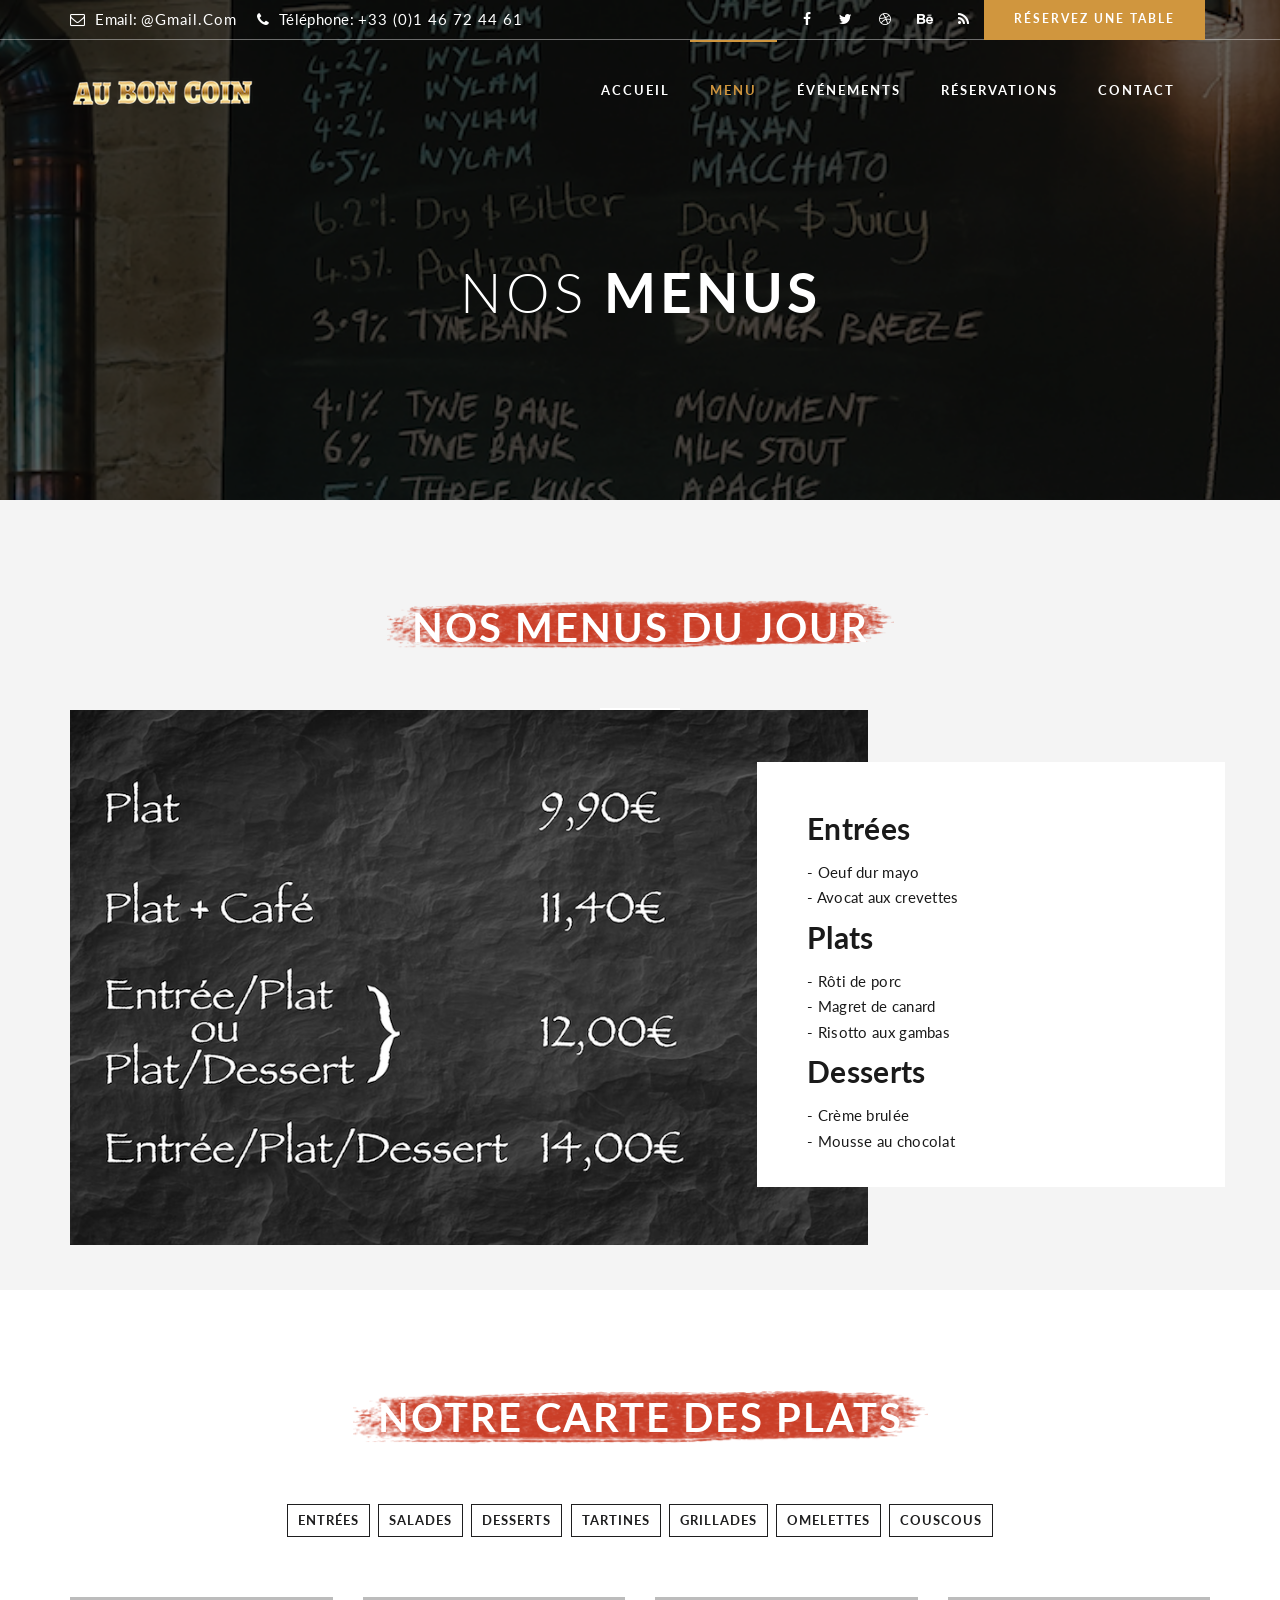
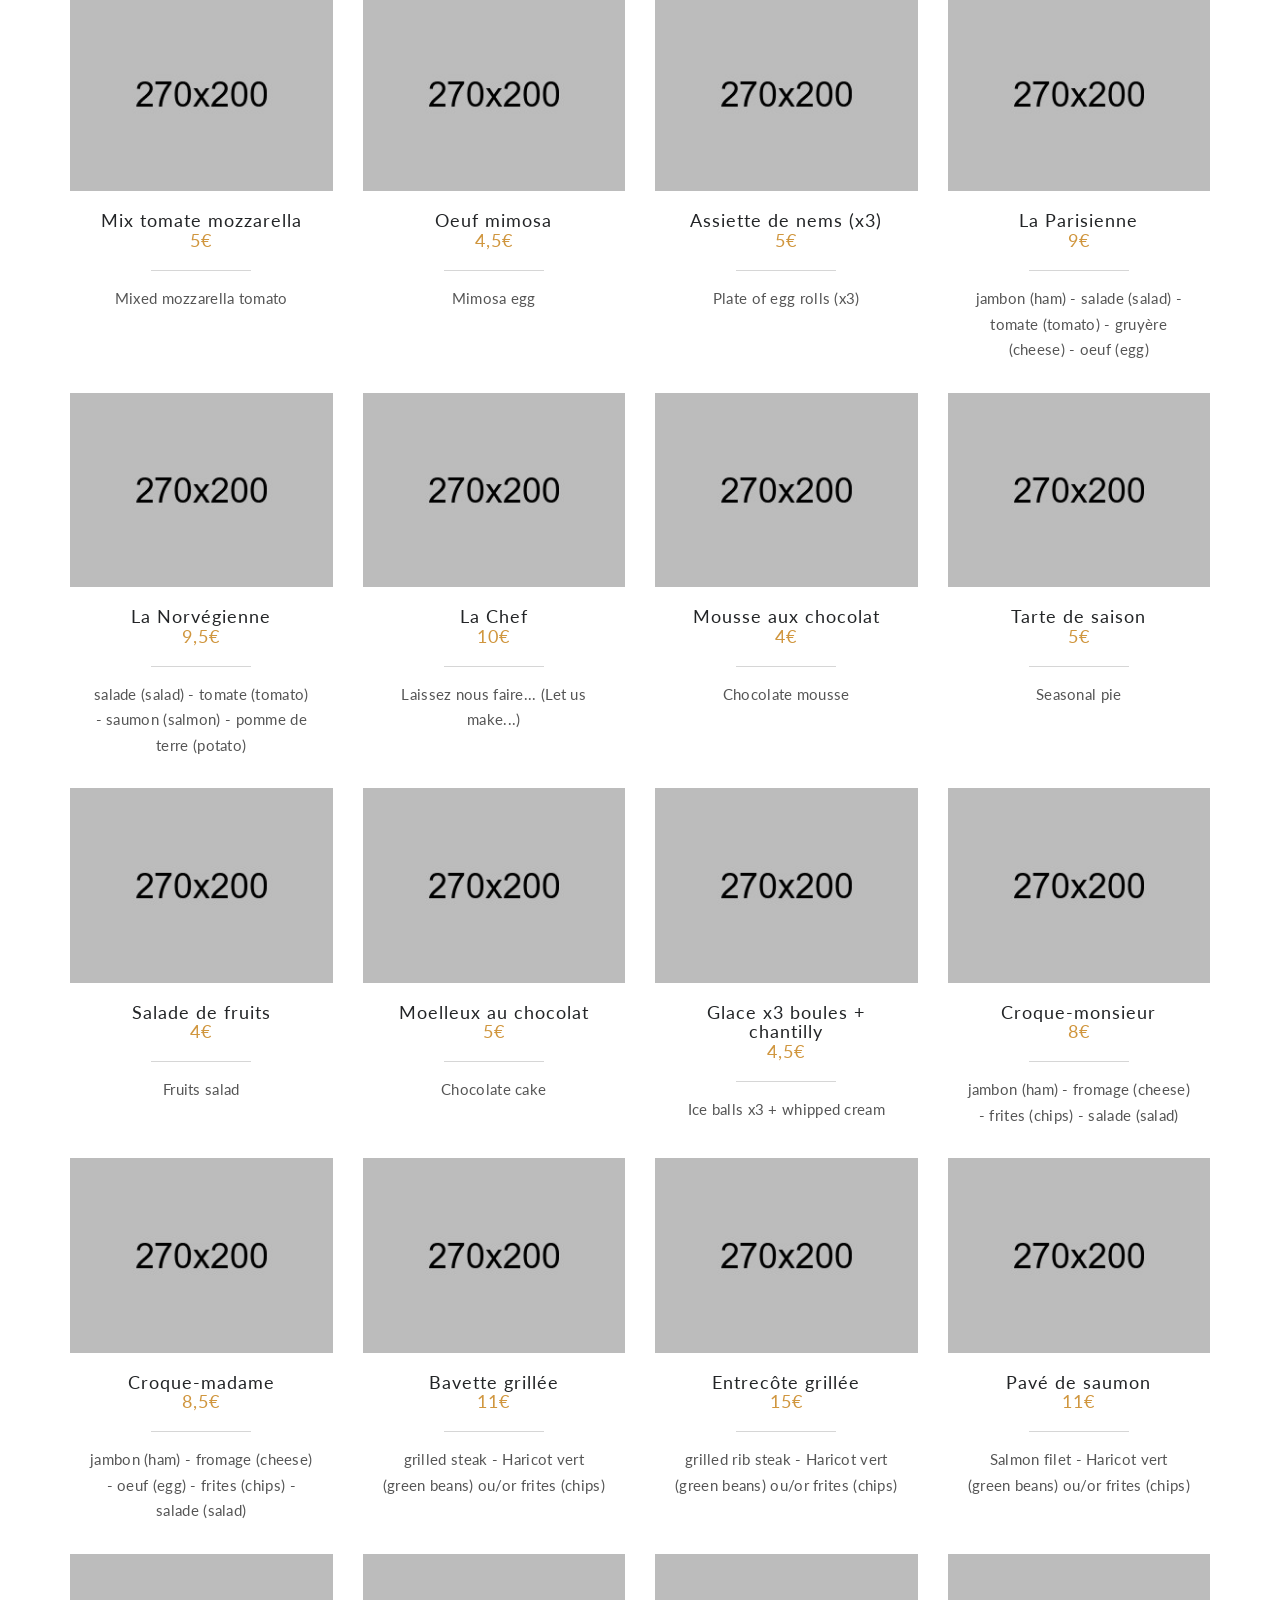
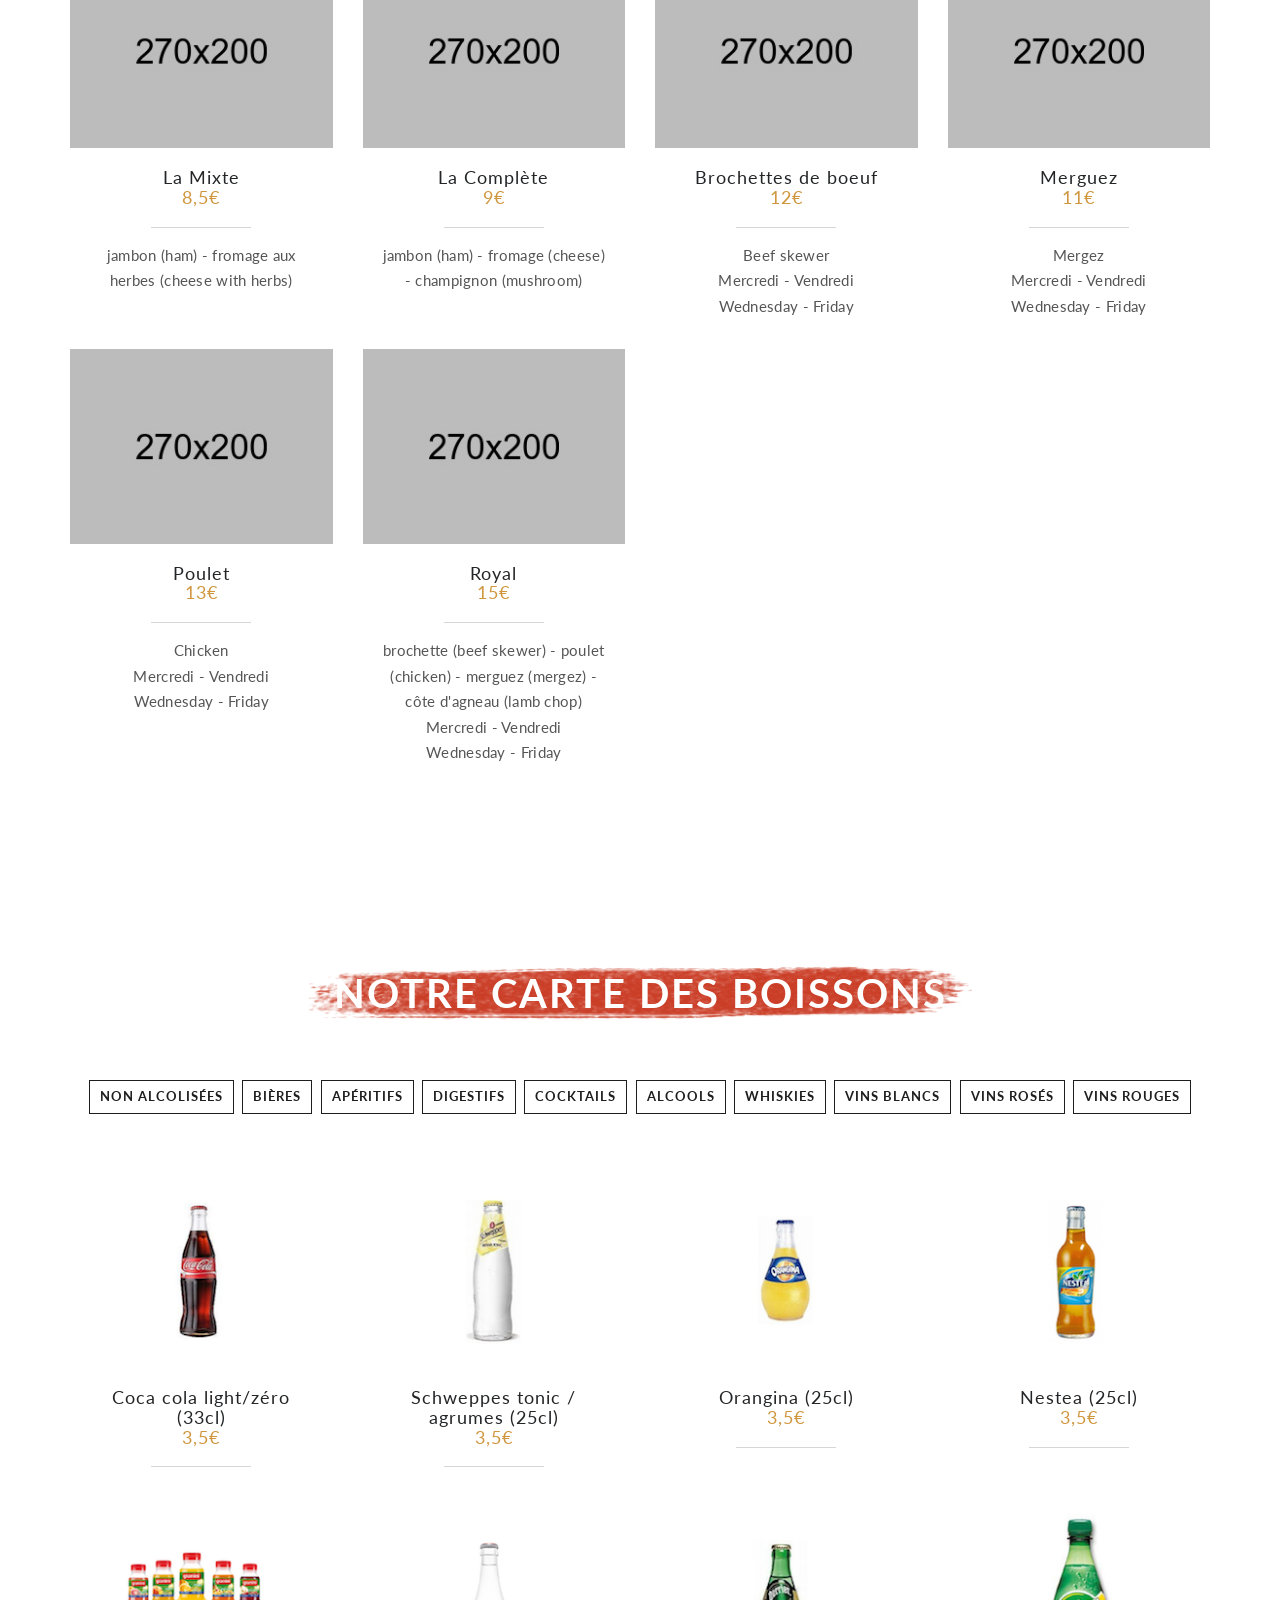
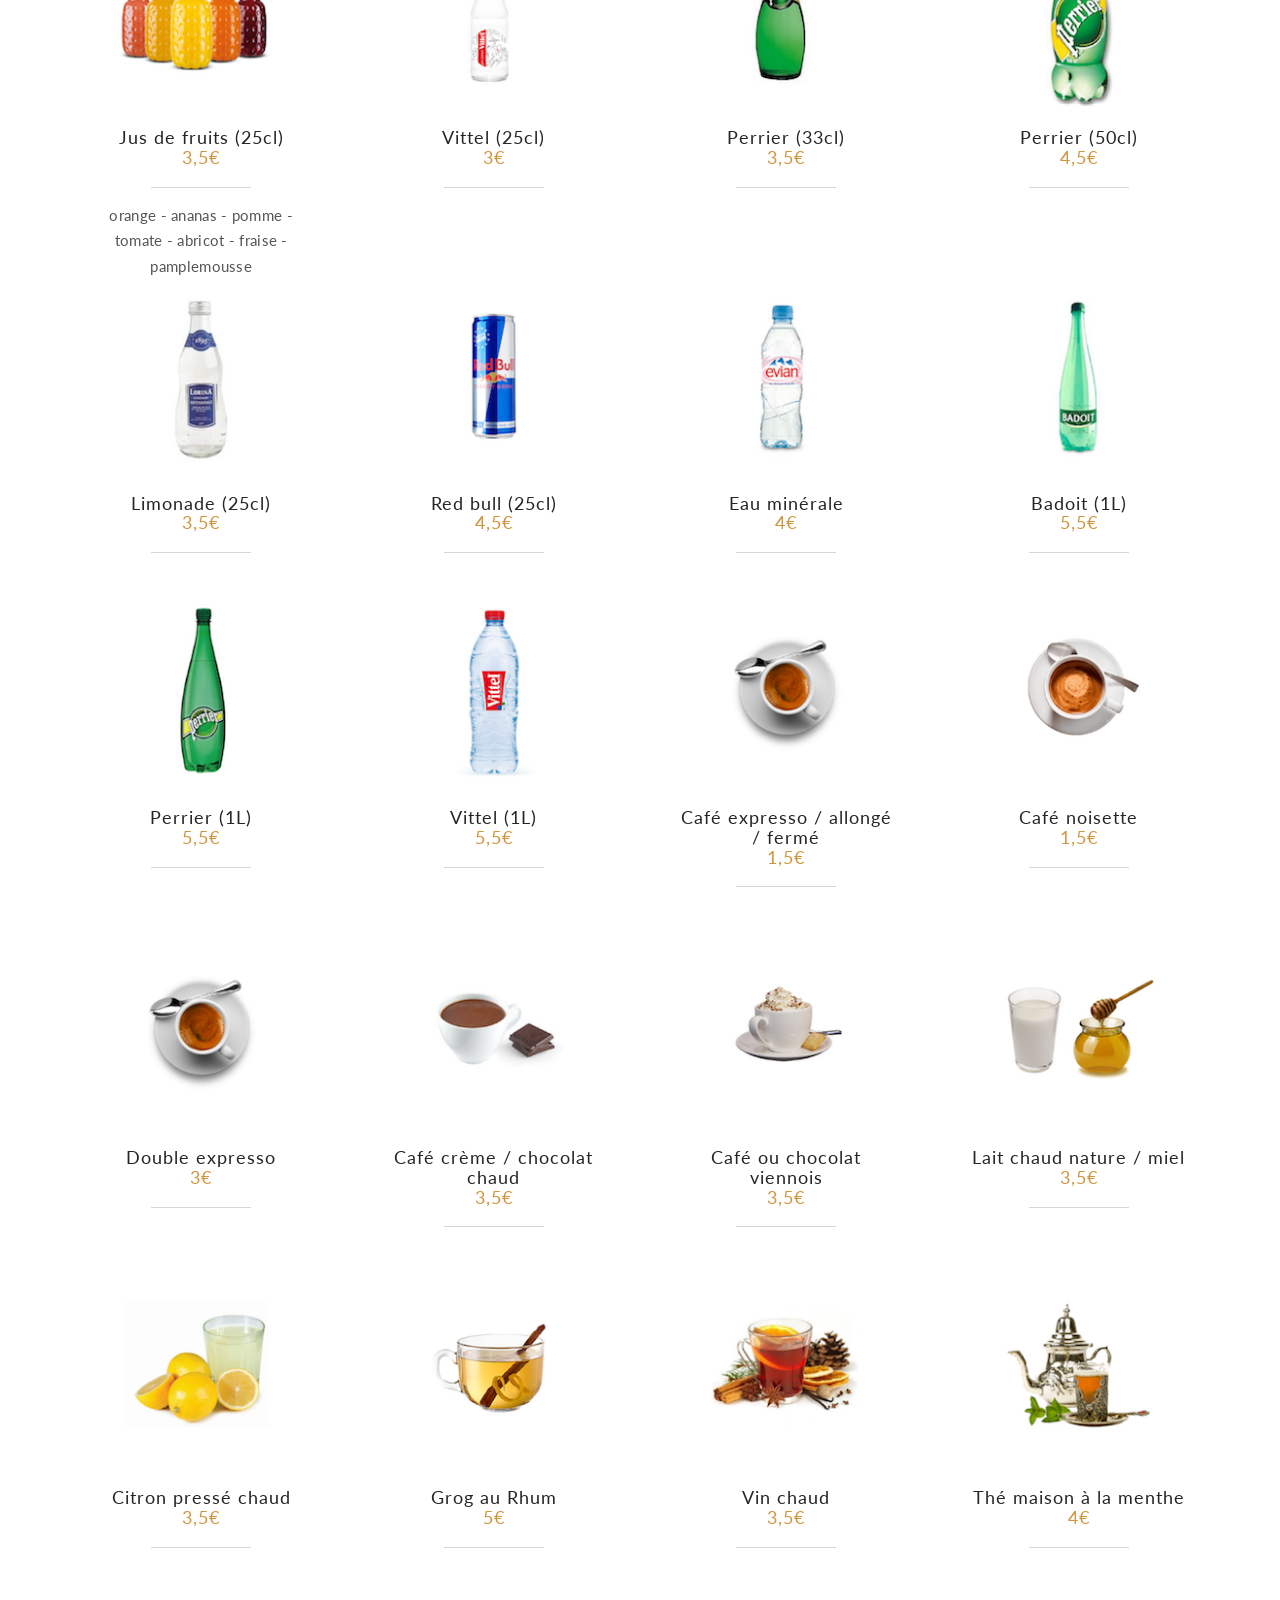
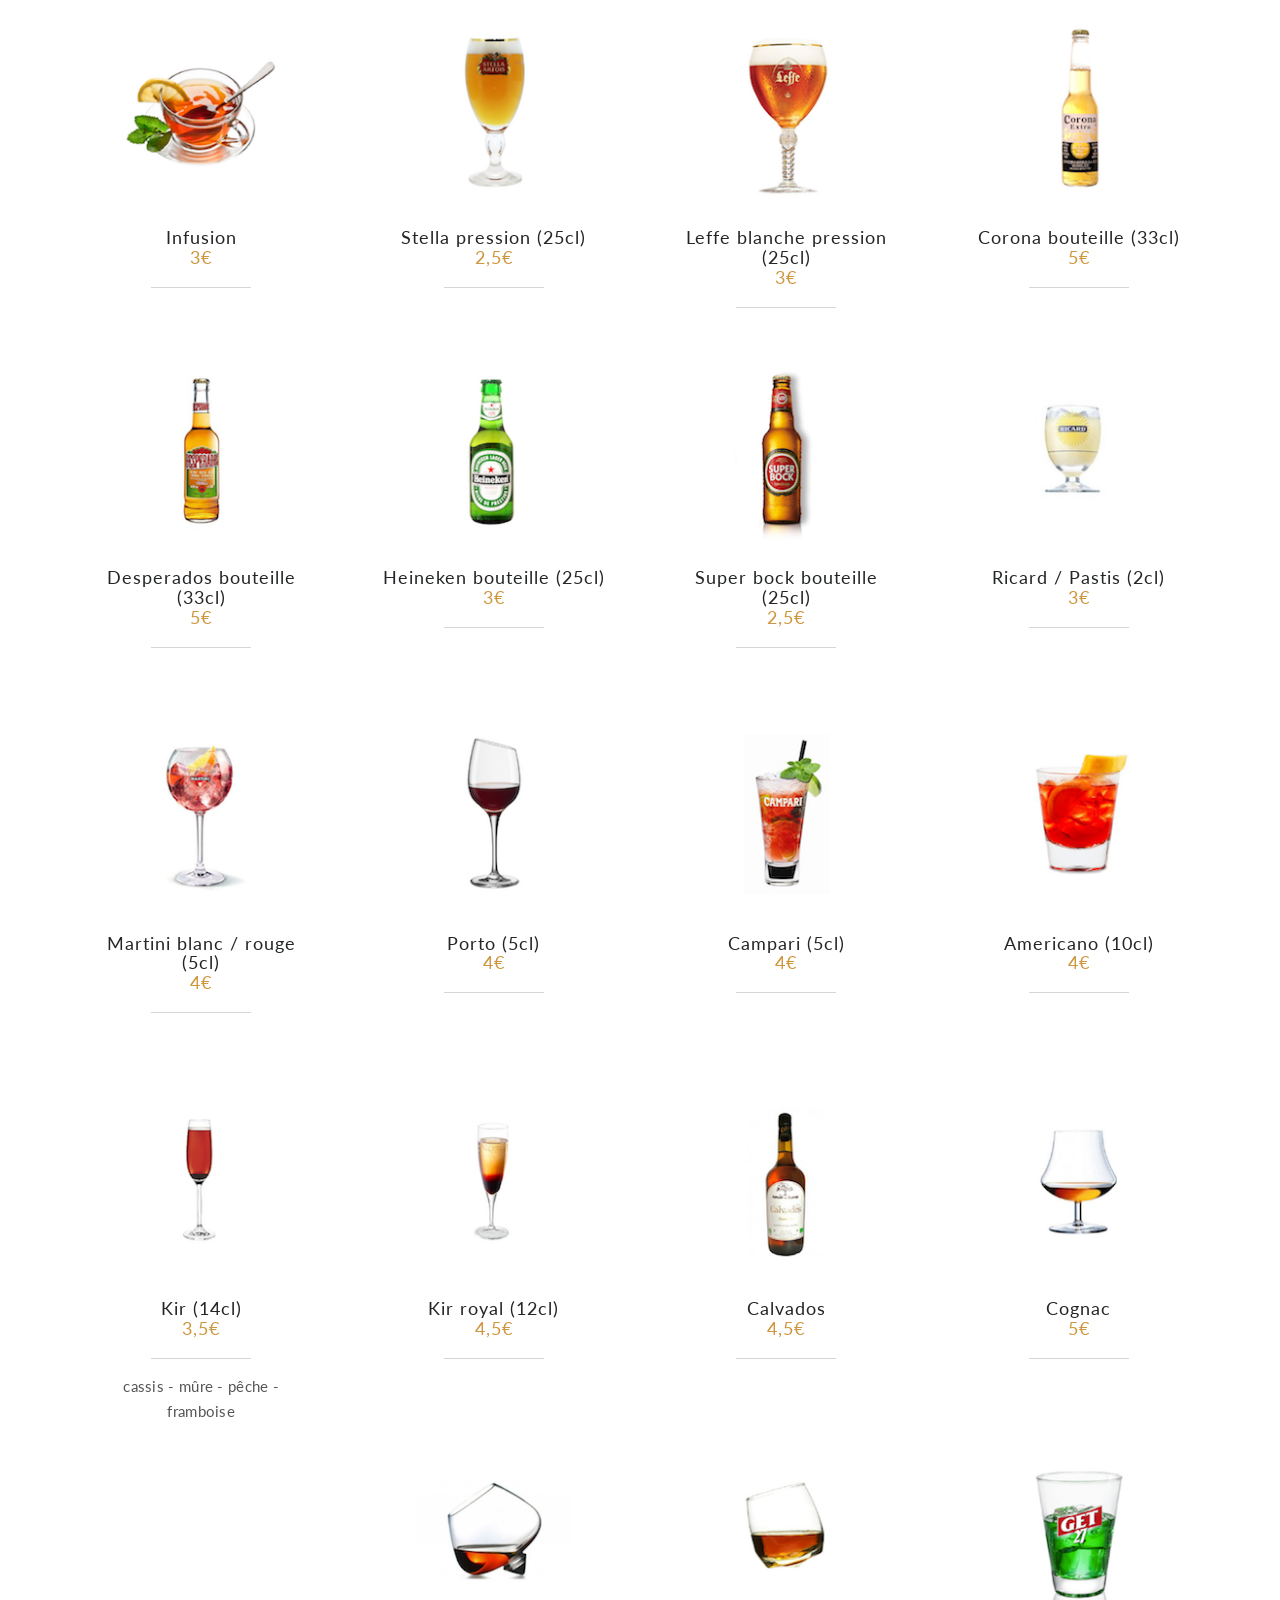
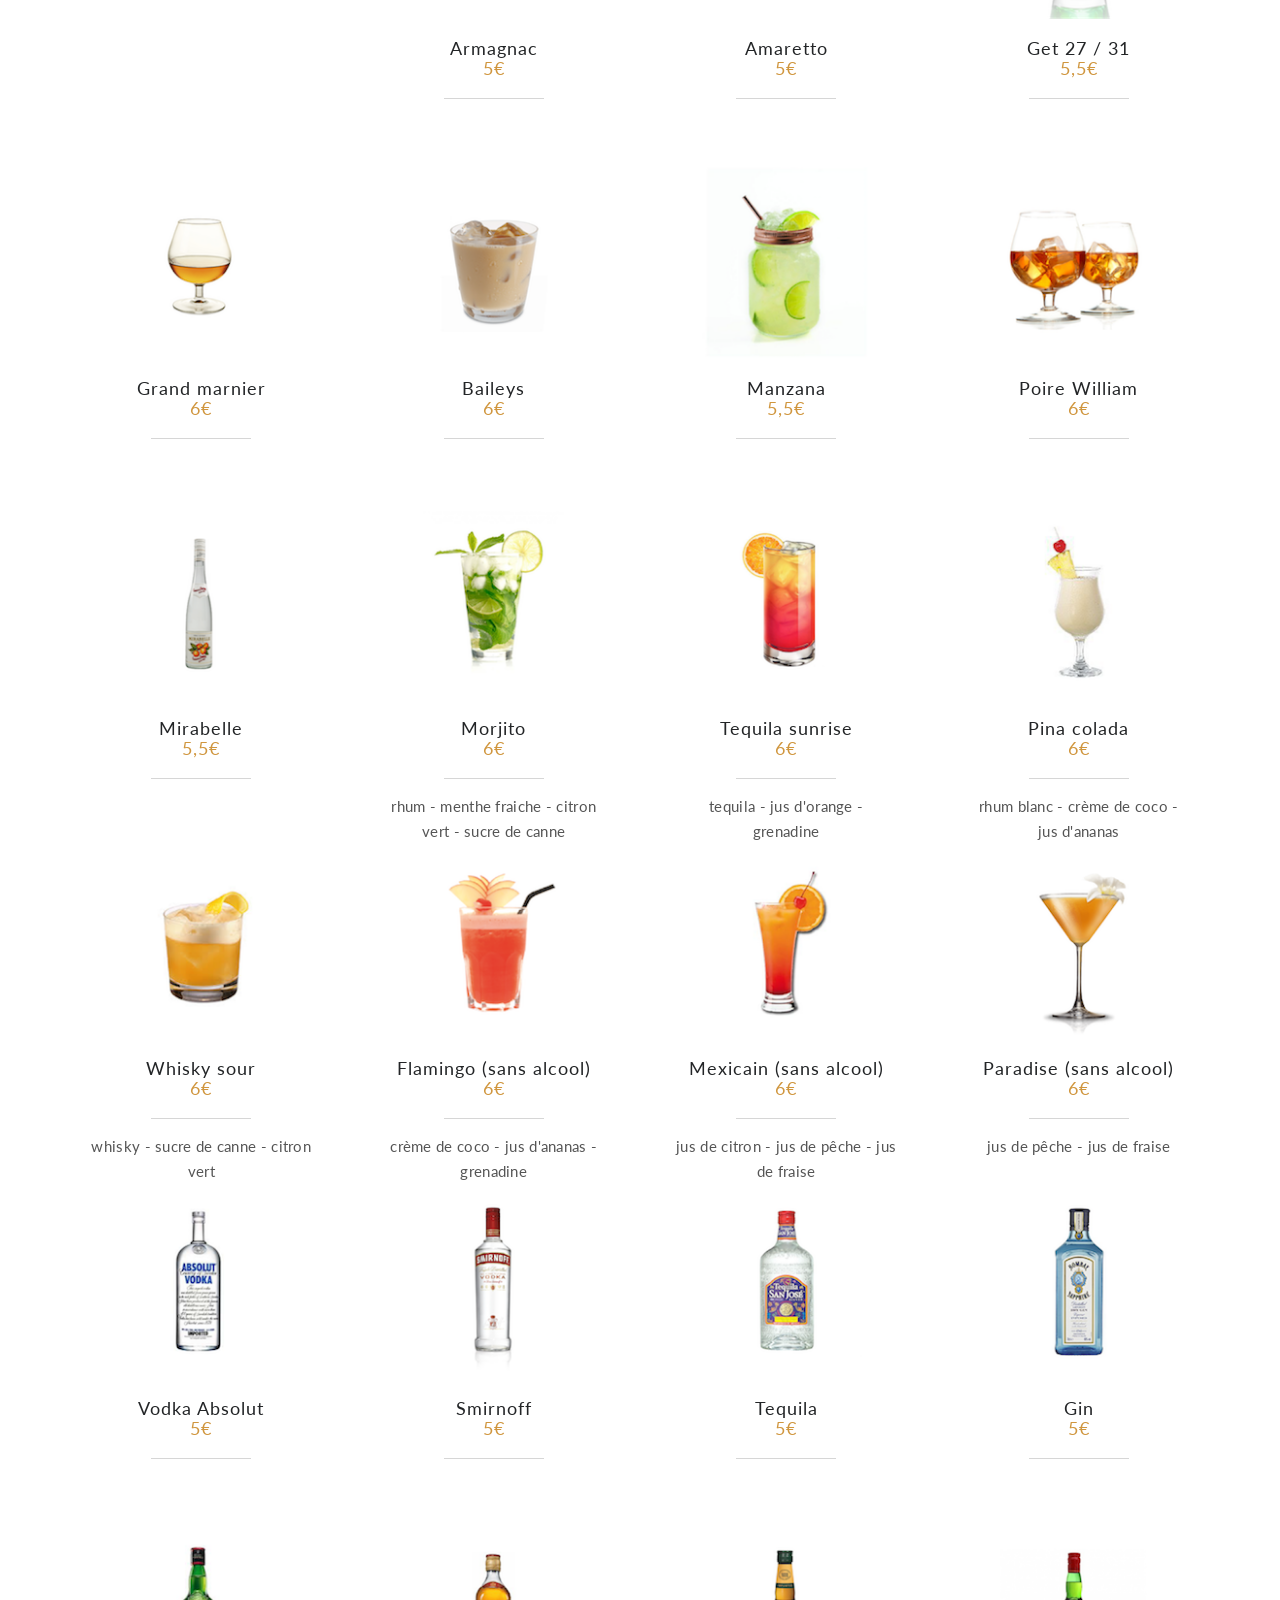
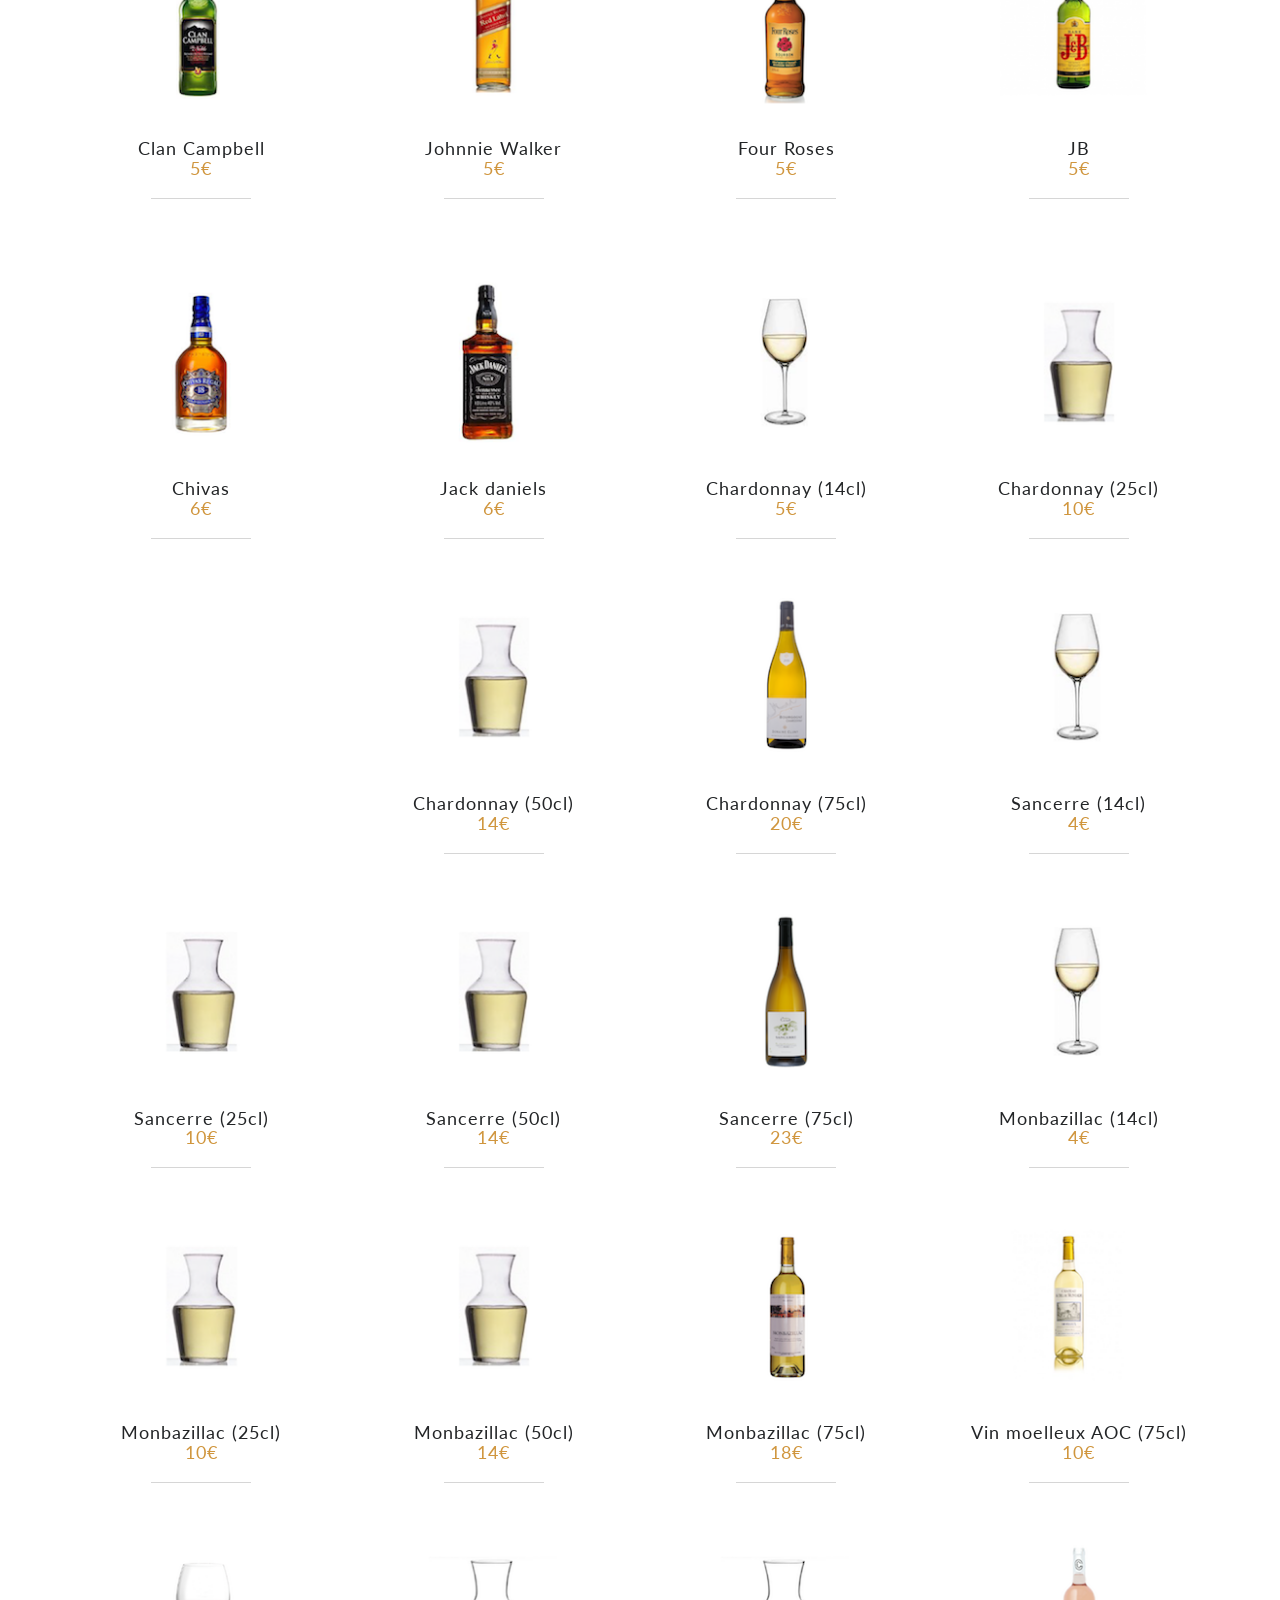
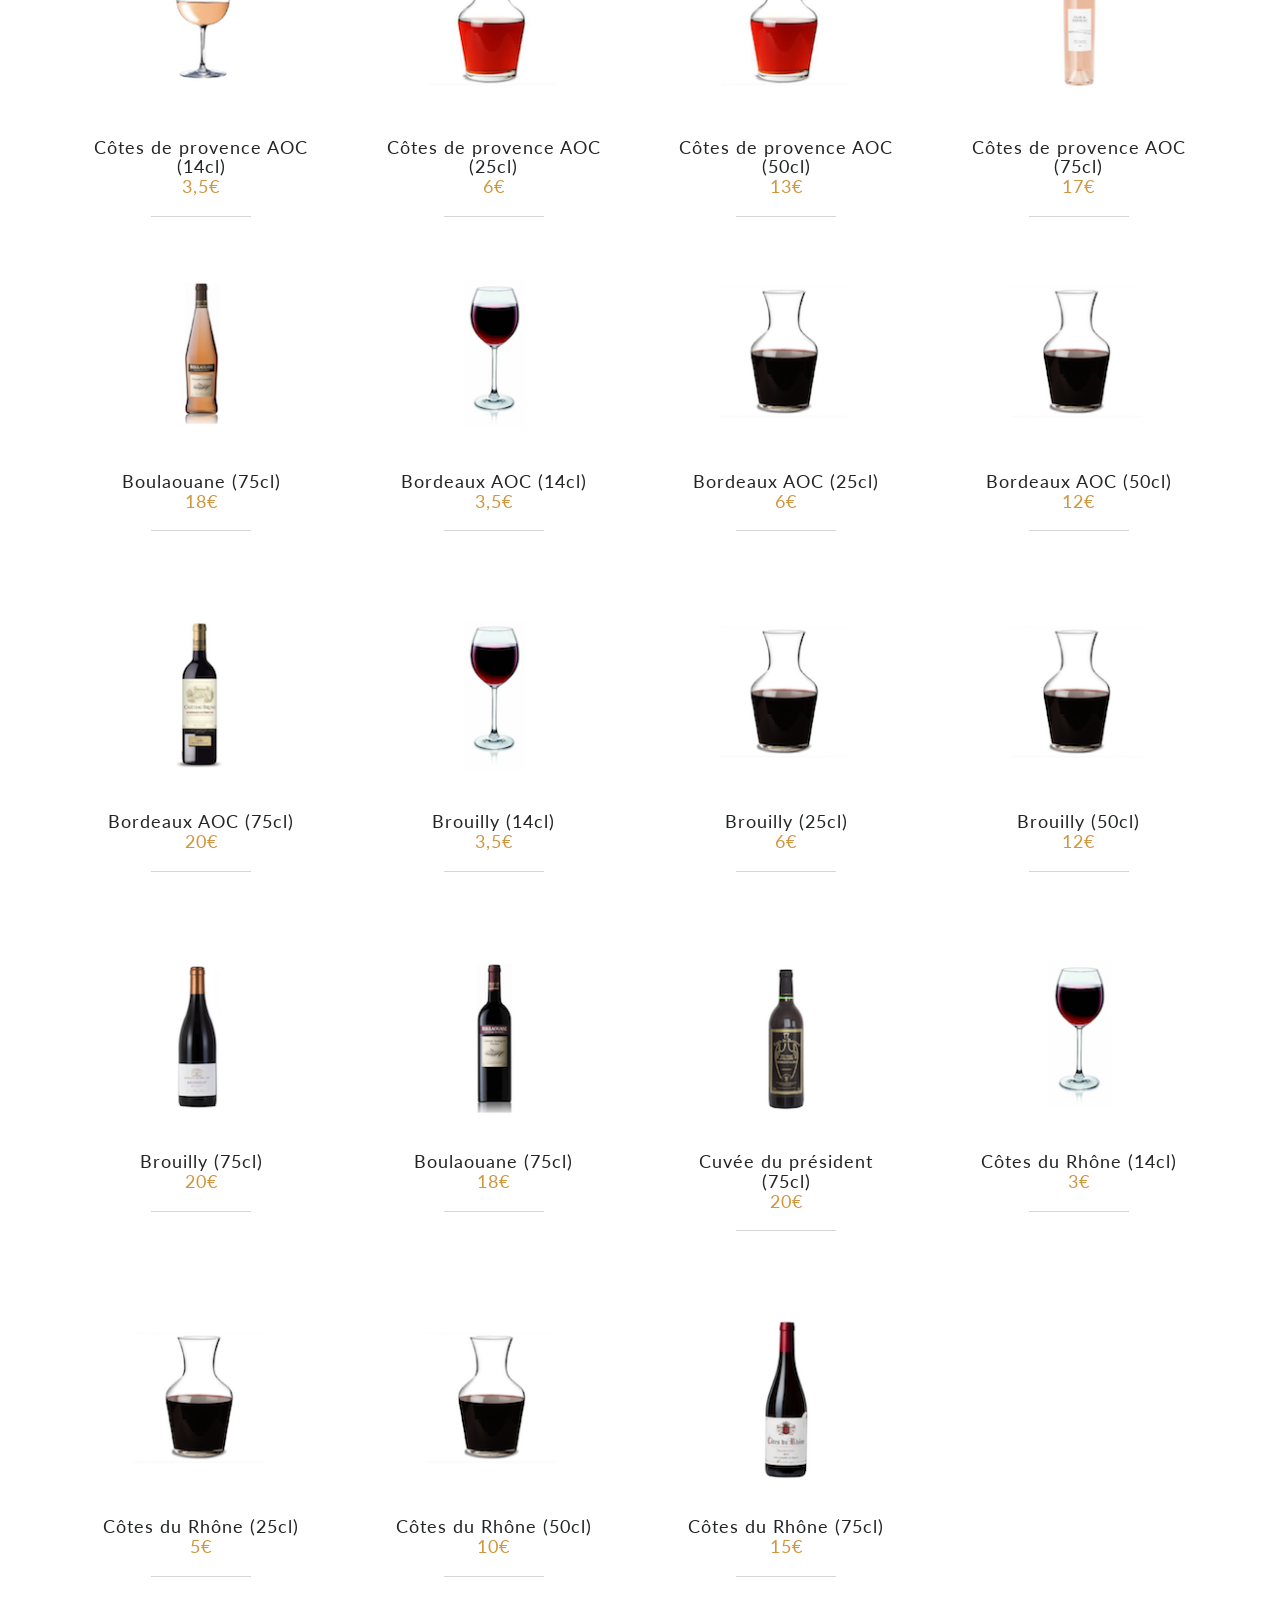
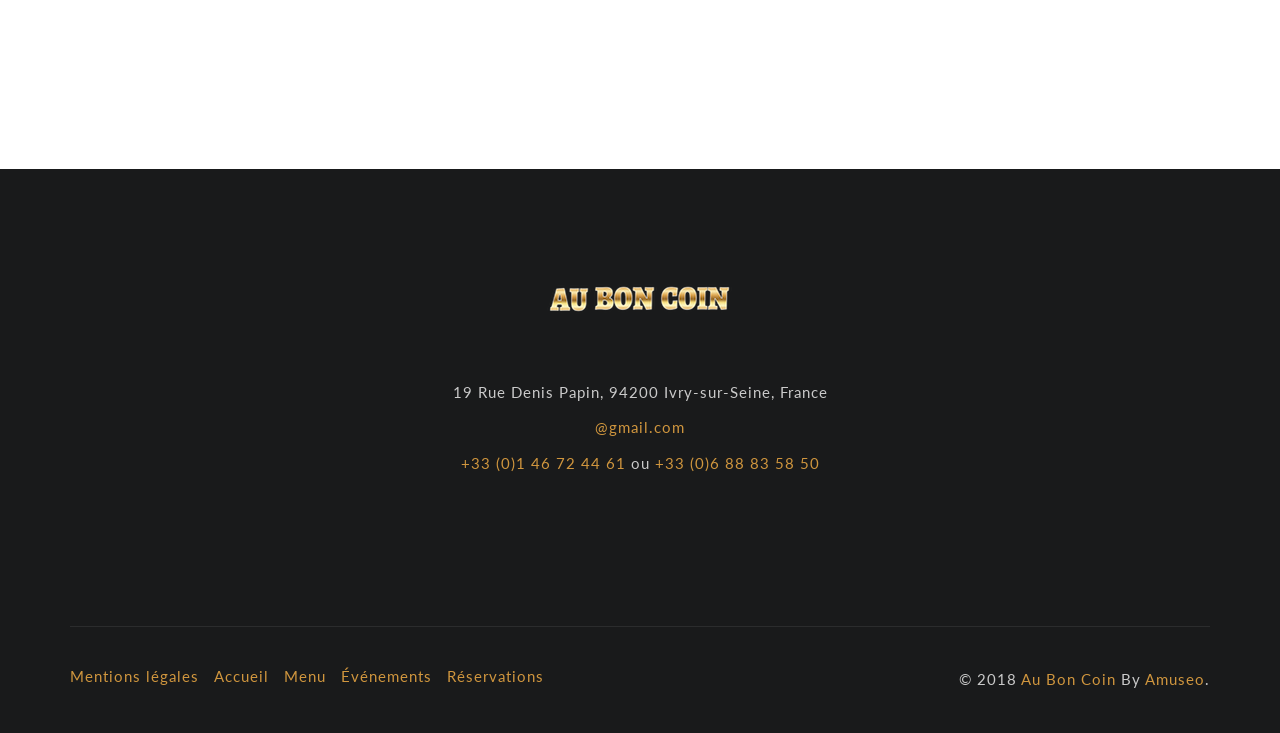
==== Site/owl-restaurant/carte.html @ 3b5128c4 "menu du jour" ====
<!doctype html>
<!--[if lt IE 7]>      <html class="no-js lt-ie9 lt-ie8 lt-ie7" lang=""> <![endif]-->
<!--[if IE 7]>         <html class="no-js lt-ie9 lt-ie8" lang=""> <![endif]-->
<!--[if IE 8]>         <html class="no-js lt-ie9" lang=""> <![endif]-->
<!--[if gt IE 8]><!-->
<html class="no-js" lang="fr">
<!--<![endif]-->

<head>
    <!--====== USEFULL META ======-->
    <meta charset="UTF-8">
    <meta http-equiv="X-UA-Compatible" content="IE=edge">
    <meta name="viewport" content="width=device-width, initial-scale=1">
    <meta name="description" content="Restaurant Au Bon Coin à Ivry sur Seine, consulter notre menu et effectuer une reservation." />
    <meta name="keywords" content="Video, youtube, vimeo" />
    <meta property="og:title" content="Au Bon Coin Ivry sur Seine | Carte"/>
    <meta property="og:type" content="website"/>
    <meta property="og:image" content="img/logo/apple-touch-icon-144x144.png"/>
    <meta property="og:url" content="https://auboncoin-ivry.fr"/>
    <meta property="og:title" content="Au Bon Coin"/>
    <meta property="og:description" content="Restaurant Au Bon Coin à Ivry sur Seine, consulter notre menu et effectuer une reservation."/>

    <!--====== TITLE TAG ======-->
    <title>Au Bon Coin Ivry sur Seine | Carte</title>

    <!--====== FAVICON ICON =======-->
    <link rel="shortcut icon" type="image/ico" href="img/favicon.png" />

    <!--====== STYLESHEETS ======-->
    <link rel="stylesheet" href="css/normalize.css">
    <link rel="stylesheet" href="css/animate.css">
    <link rel="stylesheet" href="css/pogo-slider.css">
    <link rel="stylesheet" href="css/owl.carousel.css">
    <link rel="stylesheet" href="css/datepicker.css">
    <link rel="stylesheet" href="css/timepicker.min.css">
    <link rel="stylesheet" href="css/magnific-popup.css">
    <link href="css/bootstrap.min.css" rel="stylesheet">
    <link href="css/font-awesome.min.css" rel="stylesheet">

    <!--====== MAIN STYLESHEETS ======-->
    <link href="style.css" rel="stylesheet">
    <link href="css/responsive.css" rel="stylesheet">

    <script src="js/vendor/modernizr-2.8.3.min.js"></script>
    <!--[if lt IE 9]>
        <script src="//oss.maxcdn.com/html5shiv/3.7.2/html5shiv.min.js"></script>
        <script src="//oss.maxcdn.com/respond/1.4.2/respond.min.js"></script>
        <![endif]-->
</head>

<body>

    <!--[if lt IE 8]>
        <p class="browserupgrade">You are using an <strong>outdated</strong> browser. Please <a href="http://browsehappy.com/">upgrade your browser</a> to improve your experience.</p>
    <![endif]-->

    <!--- PRELOADER -->
    <div class="preeloader">
        <div class="preloader-spinner"><i class="fa fa-cutlery"></i></div>
    </div>

    <!--SCROLL TO TOP-->
    <a href="#home" class="scrolltotop"><i class="fa fa-long-arrow-up"></i></a>

    <!--START TOP AREA-->
    <header class="top-area single-page menu-page" id="menu">
        <div class="page-barner-bg"></div>
        <div class="header-top-area">
          <div class="top-bar">
              <div class="container">
                  <div class="row">
                      <div class="col-md-7 col-lg-6 col-sm-8">
                          <div class="call-to-action">
                              <p><i class="fa fa-envelope-o"></i>Email: <a href="#">@gmail.com</a></p>
                              <p><i class="fa fa-phone"></i>Téléphone: <a href="#">+33 (0)1 46 72 44 61 </a></p>
                          </div>
                      </div>
                      <div class="col-md-5 col-lg-6 col-sm-4">
                          <div class="book-table-popup">
                              <a href="reservation.html">Réservez une table</a>
                          </div>
                          <div class="top-social-bookmark">
                              <ul>
                                  <li><a href="#"><i class="fa fa-facebook"></i></a></li>
                                  <li><a href="#"><i class="fa fa-twitter"></i></a></li>
                                  <li><a href="#"><i class="fa fa-dribbble"></i></a></li>
                                  <li><a href="#"><i class="fa fa-behance"></i></a></li>
                                  <li><a href="#"><i class="fa fa-feed"></i></a></li>
                              </ul>
                          </div>
                      </div>
                  </div>
              </div>
          </div>

            <!--MAINMENU AREA-->
            <div class="mainmenu-area" id="mainmenu-area">
                <div class="mainmenu-area-bg"></div>
                <nav class="navbar">
                    <div class="container">
                        <div class="navbar-header">
                            <button class="collapsed navbar-toggle" type="button" data-toggle="collapse" data-target=".bs-example-js-navbar-scrollspy">
                                <span class="sr-only">Toggle navigation</span>
                                <span class="icon-bar"></span>
                                <span class="icon-bar"></span>
                                <span class="icon-bar"></span>
                            </button>
                            <a href="index.html" class="navbar-brand"><img src="img/main_logo_black.png" alt="logo"></a>
                            <a href="index.html" class="navbar-brand white"><img src="img/main_logo.png" alt="logo"></a>
                        </div>
                        <div class="collapse navbar-collapse bs-example-js-navbar-scrollspy">

                            <ul id="nav" class="nav navbar-nav cl-effect-11">
                                <li><a href="index.html">Accueil <i class="hidden-md hidden-lg fa fa-angle-down"></i></a></li>
                                <li class="active"><a href="carte.html">Menu</a></li>
                                <li><a href="events.html">Événements <i class="hidden-md hidden-lg fa fa-angle-down"></i></a></li>
                                <li><a href="reservation.html">Réservations</a></li>
                                <li><a href="contact.html">Contact</a></li>
                            </ul>
                        </div>
                    </div>
                </nav>
            </div>
            <!--END MAINMENU AREA END-->
        </div>

        <!--PAGE BARNER AREA-->
        <div class="page-barner-area" id="menu">
            <div class="container wow fadeIn">
                <div class="row">
                    <div class="col-md-12 col-xs-12">
                        <div class="barner-text">
                            <h1><span>Nos</span> Menus</h1>
                        </div>
                    </div>
                </div>
            </div>
        </div>
        <!--PAGE BARNER AREA END-->

    </header>
    <!--END TOP AREA-->

    <!--PROMOTIONS AREA-->
    <section class="style-three home-three promotions-area section-padding">
        <div class="promotion-area-bg"></div>
        <div class="container wow fadeIn">
            <div class="row">
                <div class="col-md-12 col-lg-12 col-sm-12 col-xs-12">
                    <div class="area-title text-center">
                        <h3>Nos menus du jour</h3>
                    </div>
                </div>
            </div>
            <div class="row">
                <div class="menu-discount-offer col-md-12 col-lg-12 col-sm-12 col-xs-12">
                    <div class="single-promotions">
                        <div class="promotions-img">
                            <img src="img/promotions/ardoise.png" alt="">
                        </div>
                        <div class="promotions-details">
                            <h3>Entrées </h3>
                            <p>- Oeuf dur mayo </br>- Avocat aux crevettes</p>
                            <h3>Plats </h3>
                            <p>- Rôti de porc </br>- Magret de canard </br>- Risotto aux gambas</p>
                            <h3>Desserts </h3>
                            <p>- Crème brulée </br>- Mousse au chocolat</p>

                        </div>
                    </div>


                </div>
            </div>
        </div>
    </section>
    <!--PROMOTIONS AREA END-->

    <!--MENUS AREA-->
    <section class="menus-area section-padding" id="menu1">
        <div class="container wow fadeIn">
            <div class="row">
                <div class="col-md-12 col-lg-12 col-sm-12 col-xs-12">
                    <div class="area-title text-center">
                        <h3>Notre carte des plats</h3>
                    </div>
                </div>
            </div>
            <div class="row">
                <div class="col-md-12 col-lg-12 col-sm-12 col-xs-12">
                    <div class="food-menu-list-menu">
                        <ul>
                            <li class="filter1" data-filter=".entree">Entrées</li>
                            <li class="filter1" data-filter=".salade">Salades</li>
                            <li class="filter1" data-filter=".dessert">Desserts</li>
                            <li class="filter1" data-filter=".tartine">Tartines</li>
                            <li class="filter1" data-filter=".grill">Grillades</li>
                            <li class="filter1" data-filter=".omelette">Omelettes</li>
                            <li class="filter1" data-filter=".couscous">Couscous</li>


                        </ul>
                    </div>
                </div>
            </div>
            <div class="row food-menu-list">
                <div class="mix col-md-3 col-lg-3 col-sm-6 col-xs-12 single-menu entree">
                    <div class="food-menu-img">
                        <a href="img/menu/menu_1.jpg" class="menu-popup" data-effect="mfp-zoom-out"><img src="img/menu/menu_1.jpg" alt=""></a>
                    </div>
                    <div class="food-menu-details">
                        <h4>Mix tomate mozzarella  <span class="menu-price">5€</span></h4>
                        <p class="menu-speacification"><span>Mixed mozzarella tomato</span></p>

                    </div>
                </div>
                <div class="mix col-md-3 col-lg-3 col-sm-6 col-xs-12 single-menu entree">
                    <div class="food-menu-img">
                        <a href="img/menu/menu_2.jpg" class="menu-popup" data-effect="mfp-zoom-out"><img src="img/menu/menu_2.jpg" alt=""></a>
                    </div>
                    <div class="food-menu-details">
                        <h4>Oeuf mimosa<span class="menu-price"><br>4,5€</span></h4>
                        <p class="menu-speacification"><span>Mimosa egg</span></p>

                    </div>
                </div>
                <div class="mix col-md-3 col-lg-3 col-sm-6 col-xs-12 single-menu entree">
                    <div class="food-menu-img">
                        <a href="img/menu/menu_2.jpg" class="menu-popup" data-effect="mfp-zoom-out"><img src="img/menu/menu_2.jpg" alt=""></a>
                    </div>
                    <div class="food-menu-details">
                        <h4>Assiette de nems (x3)<span class="menu-price"><br>5€</span></h4>
                        <p class="menu-speacification"><span>Plate of egg rolls (x3)</span></p>
                    </div>
                </div>

                <!--les salades-->

                <div class="mix col-md-3 col-lg-3 col-sm-6 col-xs-12 single-menu salade">
                    <div class="food-menu-img">
                        <a href="img/menu/menu_4.jpg" class="menu-popup" data-effect="mfp-zoom-out"><img src="img/menu/menu_4.jpg" alt=""></a>
                    </div>
                    <div class="food-menu-details">
                        <h4>La Parisienne <span class="menu-price"><br>9€</span></h4>
                        <p class="menu-speacification"><span>jambon (ham) - salade (salad) - tomate (tomato) - gruyère (cheese) - oeuf (egg)</span></p>
                    </div>
                </div>
                <div class="mix col-md-3 col-lg-3 col-sm-6 col-xs-12 single-menu salade">
                    <div class="food-menu-img">
                        <a href="img/menu/menu_4.jpg" class="menu-popup" data-effect="mfp-zoom-out"><img src="img/menu/menu_4.jpg" alt=""></a>
                    </div>
                    <div class="food-menu-details">
                        <h4>La Norvégienne <span class="menu-price"><br>9,5€</span></h4>
                        <p class="menu-speacification"><span>salade (salad) - tomate (tomato) - saumon (salmon) - pomme de terre (potato)</span></p>
                    </div>
                </div>
                <div class="mix col-md-3 col-lg-3 col-sm-6 col-xs-12 single-menu salade">
                    <div class="food-menu-img">
                        <a href="img/menu/menu_4.jpg" class="menu-popup" data-effect="mfp-zoom-out"><img src="img/menu/menu_4.jpg" alt=""></a>
                    </div>
                    <div class="food-menu-details">
                        <h4>La Chef <span class="menu-price"><br>10€</span></h4>
                        <p class="menu-speacification"><span>Laissez nous faire... (Let us make...)</span></p>
                    </div>
                </div>

                <!--les desserts-->


                <div class="mix col-md-3 col-lg-3 col-sm-6 col-xs-12 single-menu dessert">
                    <div class="food-menu-img">
                        <a href="img/menu/menu_4.jpg" class="menu-popup" data-effect="mfp-zoom-out"><img src="img/menu/menu_4.jpg" alt=""></a>
                    </div>
                    <div class="food-menu-details">
                        <h4>Mousse aux chocolat <span class="menu-price"><br>4€</span></h4>
                        <p class="menu-speacification"><span>Chocolate mousse</span></p>


                    </div>
                </div>
                <div class="mix col-md-3 col-lg-3 col-sm-6 col-xs-12 single-menu dessert">
                    <div class="food-menu-img">
                        <a href="img/menu/menu_4.jpg" class="menu-popup" data-effect="mfp-zoom-out"><img src="img/menu/menu_4.jpg" alt=""></a>
                    </div>
                    <div class="food-menu-details">
                        <h4>Tarte de saison <span class="menu-price"><br>5€</span></h4>
                        <p class="menu-speacification"><span>Seasonal pie</span></p>
                        <p class="menu-speacification"><span><br></span></p>
                        <p class="menu-speacification"><span><br></span></p>

                    </div>
                </div>
                <div class="mix col-md-3 col-lg-3 col-sm-6 col-xs-12 single-menu dessert">
                    <div class="food-menu-img">
                        <a href="img/menu/menu_4.jpg" class="menu-popup" data-effect="mfp-zoom-out"><img src="img/menu/menu_4.jpg" alt=""></a>
                    </div>
                    <div class="food-menu-details">
                        <h4>Salade de fruits <span class="menu-price"><br>4€</span></h4>
                        <p class="menu-speacification"><span>Fruits salad</span></p>
                    </div>
                </div>
                <div class="mix col-md-3 col-lg-3 col-sm-6 col-xs-12 single-menu dessert">
                    <div class="food-menu-img">
                        <a href="img/menu/menu_4.jpg" class="menu-popup" data-effect="mfp-zoom-out"><img src="img/menu/menu_4.jpg" alt=""></a>
                    </div>
                    <div class="food-menu-details">
                        <h4>Moelleux au chocolat<span class="menu-price"><br>5€</span></h4>
                        <p class="menu-speacification"><span>Chocolate cake</span></p>
                    </div>
                </div>
                <div class="mix col-md-3 col-lg-3 col-sm-6 col-xs-12 single-menu dessert">
                    <div class="food-menu-img">
                        <a href="img/menu/menu_4.jpg" class="menu-popup" data-effect="mfp-zoom-out"><img src="img/menu/menu_4.jpg" alt=""></a>
                    </div>
                    <div class="food-menu-details">
                        <h4>Glace x3 boules + chantilly<span class="menu-price"><br>4,5€</span></h4>
                        <p class="menu-speacification"><span>Ice balls x3 + whipped cream</span></p>
                    </div>
                </div>


                <!--les tartines-->

                <div class="mix col-md-3 col-lg-3 col-sm-6 col-xs-12 single-menu tartine">
                    <div class="food-menu-img">
                        <a href="img/menu/menu_4.jpg" class="menu-popup" data-effect="mfp-zoom-out"><img src="img/menu/menu_4.jpg" alt=""></a>
                    </div>
                    <div class="food-menu-details">
                        <h4>Croque-monsieur<span class="menu-price"><br>8€</span></h4>
                        <p class="menu-speacification"><span>jambon (ham) - fromage (cheese) - frites (chips) - salade (salad)</span></p>
                    </div>
                </div>
                <div class="mix col-md-3 col-lg-3 col-sm-6 col-xs-12 single-menu tartine">
                    <div class="food-menu-img">
                        <a href="img/menu/menu_4.jpg" class="menu-popup" data-effect="mfp-zoom-out"><img src="img/menu/menu_4.jpg" alt=""></a>
                    </div>
                    <div class="food-menu-details">
                        <h4>Croque-madame<span class="menu-price"><br>8,5€</span></h4>
                        <p class="menu-speacification"><span>jambon (ham) - fromage (cheese) - oeuf (egg) - frites (chips) - salade (salad)</span></p>
                    </div>
                </div>



                <!--les grillades-->

                <div class="mix col-md-3 col-lg-3 col-sm-6 col-xs-12 single-menu grill">
                    <div class="food-menu-img">
                        <a href="img/menu/menu_4.jpg" class="menu-popup" data-effect="mfp-zoom-out"><img src="img/menu/menu_4.jpg" alt=""></a>
                    </div>
                    <div class="food-menu-details">
                        <h4>Bavette grillée<span class="menu-price"><br>11€</span></h4>
                        <p class="menu-speacification"><span>grilled steak - Haricot vert (green beans) ou/or frites (chips)</span></p>
                        <p class="menu-speacification"><span><br></span></p>
                    </div>
                </div>
                <div class="mix col-md-3 col-lg-3 col-sm-6 col-xs-12 single-menu grill">
                    <div class="food-menu-img">
                        <a href="img/menu/menu_4.jpg" class="menu-popup" data-effect="mfp-zoom-out"><img src="img/menu/menu_4.jpg" alt=""></a>
                    </div>
                    <div class="food-menu-details">
                        <h4>Entrecôte grillée<span class="menu-price"><br>15€</span></h4>
                        <p class="menu-speacification"><span>grilled rib steak - Haricot vert (green beans) ou/or frites (chips)</span></p>
                        <p class="menu-speacification"><span><br></span></p>
                    </div>
                </div>
                <div class="mix col-md-3 col-lg-3 col-sm-6 col-xs-12 single-menu grill">
                    <div class="food-menu-img">
                        <a href="img/menu/menu_4.jpg" class="menu-popup" data-effect="mfp-zoom-out"><img src="img/menu/menu_4.jpg" alt=""></a>
                    </div>
                    <div class="food-menu-details">
                        <h4>Pavé de saumon<span class="menu-price"><br>11€</span></h4>
                        <p class="menu-speacification"><span>Salmon filet - Haricot vert (green beans) ou/or frites (chips)</span></p>
                        <p class="menu-speacification"><span><br></span></p>
                    </div>
                </div>

                <!--les omelettes-->

                <div class="mix col-md-3 col-lg-3 col-sm-6 col-xs-12 single-menu omelette">
                    <div class="food-menu-img">
                        <a href="img/menu/menu_4.jpg" class="menu-popup" data-effect="mfp-zoom-out"><img src="img/menu/menu_4.jpg" alt=""></a>
                    </div>
                    <div class="food-menu-details">
                        <h4>La Mixte<span class="menu-price"><br>8,5€</span></h4>
                        <p class="menu-speacification"><span>jambon (ham) - fromage aux herbes (cheese with herbs)</span></p>
                    </div>
                </div>
                <div class="mix col-md-3 col-lg-3 col-sm-6 col-xs-12 single-menu omelette">
                    <div class="food-menu-img">
                        <a href="img/menu/menu_4.jpg" class="menu-popup" data-effect="mfp-zoom-out"><img src="img/menu/menu_4.jpg" alt=""></a>
                    </div>
                    <div class="food-menu-details">
                        <h4>La Complète<span class="menu-price"><br>9€</span></h4>
                        <p class="menu-speacification"><span>jambon (ham) - fromage (cheese) - champignon (mushroom)</span></p>
                    </div>
                </div>

                <!--les couscous-->

                <div class="mix col-md-3 col-lg-3 col-sm-6 col-xs-12 single-menu couscous">
                    <div class="food-menu-img">
                        <a href="img/menu/menu_4.jpg" class="menu-popup" data-effect="mfp-zoom-out"><img src="img/menu/menu_4.jpg" alt=""></a>
                    </div>
                    <div class="food-menu-details">
                        <h4>Brochettes de boeuf<span class="menu-price"><br>12€</span></h4>
                        <p class="menu-speacification"><span>Beef skewer</span></p>
                        <p class="menu-speacification"><span>Mercredi - Vendredi</span></p>
                        <p class="menu-speacification"><span>Wednesday - Friday</span></p>
                    </div>
                </div>
                <div class="mix col-md-3 col-lg-3 col-sm-6 col-xs-12 single-menu couscous">
                    <div class="food-menu-img">
                        <a href="img/menu/menu_4.jpg" class="menu-popup" data-effect="mfp-zoom-out"><img src="img/menu/menu_4.jpg" alt=""></a>
                    </div>
                    <div class="food-menu-details">
                        <h4>Merguez<span class="menu-price"><br>11€</span></h4>
                        <p class="menu-speacification"><span>Mergez</span></p>
                        <p class="menu-speacification"><span>Mercredi - Vendredi</span></p>
                        <p class="menu-speacification"><span>Wednesday - Friday</span></p>
                    </div>
                </div>
                <div class="mix col-md-3 col-lg-3 col-sm-6 col-xs-12 single-menu couscous">
                    <div class="food-menu-img">
                        <a href="img/menu/menu_4.jpg" class="menu-popup" data-effect="mfp-zoom-out"><img src="img/menu/menu_4.jpg" alt=""></a>
                    </div>
                    <div class="food-menu-details">
                        <h4>Poulet<span class="menu-price"><br>13€</span></h4>
                        <p class="menu-speacification"><span>Chicken</span></p>
                        <p class="menu-speacification"><span>Mercredi - Vendredi</span></p>
                        <p class="menu-speacification"><span>Wednesday - Friday</span></p>
                    </div>
                </div>
                <div class="mix col-md-3 col-lg-3 col-sm-6 col-xs-12 single-menu couscous">
                    <div class="food-menu-img">
                        <a href="img/menu/menu_4.jpg" class="menu-popup" data-effect="mfp-zoom-out"><img src="img/menu/menu_4.jpg" alt=""></a>
                    </div>
                    <div class="food-menu-details">
                        <h4>Royal<span class="menu-price"><br>15€</span></h4>
                        <p class="menu-speacification"><span>brochette (beef skewer) - poulet (chicken) - merguez (mergez) - côte d'agneau (lamb chop)</span></p>
                        <p class="menu-speacification"><span>Mercredi - Vendredi</span></p>
                        <p class="menu-speacification"><span>Wednesday - Friday</span></p>
                    </div>
                </div>


            </div>
        </div>
    </section>
    <!--MENUS AREA END-->


    <!--MENUS AREA-->
    <section class="menus-area2 section-padding" id="menu2">
        <div class="container wow fadeIn">
            <div class="row">
                <div class="col-md-12 col-lg-12 col-sm-12 col-xs-12">
                    <div class="area-title text-center">
                        <h3>Notre carte DES BOISSONS </h3>
                    </div>
                </div>
            </div>
            <div class="row">
                <div class="col-md-12 col-lg-12 col-sm-12 col-xs-12">
                    <div class="food-menu-list-menu">
                        <ul>

                            <li class="filter2" data-filter=".drinks">Non alcolisées</li>
                            <li class="filter2" data-filter=".beer">Bières</li>
                            <li class="filter2" data-filter=".apero">Apéritifs</li>
                            <li class="filter2" data-filter=".dijo">Digestifs</li>
                            <li class="filter2" data-filter=".cocktail">Cocktails</li>
                            <li class="filter2" data-filter=".alcool">Alcools</li>
                            <li class="filter2" data-filter=".whisky">Whiskies</li>
                            <li class="filter2" data-filter=".blanc">vins blancs</li>
                            <li class="filter2" data-filter=".rose">vins rosés</li>
                            <li class="filter2" data-filter=".rouge">vins rouges</li>

                        </ul>
                    </div>
                </div>
            </div>
            <div class="row food-menu-list2">

                <!--les non-alcolisées-->

                <div class="mix col-md-3 col-lg-3 col-sm-6 col-xs-12 single-menu drinks">
                    <div class="food-menu-img">
                        <a  class="menu-popup" ><img src="img/menu/coca.png" alt="cocacola"></a>
                    </div>
                    <div class="food-menu-details">
                        <h4>Coca cola light/zéro (33cl) <span class="menu-price"><br>3,5€</span></h4>
                        <p class="menu-speacification"><span><br></span></p>

                    </div>
                </div>
                <div class="mix col-md-3 col-lg-3 col-sm-6 col-xs-12 single-menu drinks">
                    <div class="food-menu-img">
                        <a  class="menu-popup" data-effect="mfp-zoom-out"><img src="img/menu/schweppes.png" alt=""></a>
                    </div>
                    <div class="food-menu-details">
                        <h4>Schweppes tonic / agrumes (25cl) <span class="menu-price"><br>3,5€</span></h4>
                        <p class="menu-speacification"><span><br></span></p>

                    </div>
                </div>
                <div class="mix col-md-3 col-lg-3 col-sm-6 col-xs-12 single-menu drinks">
                    <div class="food-menu-img">
                        <a  class="menu-popup" data-effect="mfp-zoom-out"><img src="img/menu/orangina.png" alt=""></a>
                    </div>
                    <div class="food-menu-details">
                        <h4>Orangina (25cl) <span class="menu-price"><br>3,5€</span></h4>
                        <p class="menu-speacification"><span><br></span></p>
                        <p class="menu-speacification"><span><br></span></p>

                    </div>
                </div>
                <div class="mix col-md-3 col-lg-3 col-sm-6 col-xs-12 single-menu drinks">
                    <div class="food-menu-img">
                        <a  class="menu-popup" data-effect="mfp-zoom-out"><img src="img/menu/nestea.png" alt=""></a>
                    </div>
                    <div class="food-menu-details">
                        <h4>Nestea (25cl) <span class="menu-price"><br>3,5€</span></h4>
                        <p class="menu-speacification"><span><br></span></p>
                        <p class="menu-speacification"><span><br></span></p>

                    </div>
                </div>
                <div class="mix col-md-3 col-lg-3 col-sm-6 col-xs-12 single-menu drinks">
                    <div class="food-menu-img">
                        <a  class="menu-popup" data-effect="mfp-zoom-out"><img src="img/menu/jus.png" alt=""></a>
                    </div>
                    <div class="food-menu-details">
                        <h4>Jus de fruits (25cl) <span class="menu-price"><br>3,5€</span></h4>
                        <p class="menu-speacification"><span>orange - ananas - pomme - tomate - abricot - fraise - pamplemousse</span></p>

                    </div>
                </div>
                <div class="mix col-md-3 col-lg-3 col-sm-6 col-xs-12 single-menu drinks">
                    <div class="food-menu-img">
                        <a  class="menu-popup" data-effect="mfp-zoom-out"><img src="img/menu/vittel25.png" alt=""></a>
                    </div>
                    <div class="food-menu-details">
                        <h4>Vittel (25cl) <span class="menu-price"><br>3€</span></h4>
                        <p class="menu-speacification"><span><br></span></p>
                        <p class="menu-speacification"><span><br></span></p>
                        <p class="menu-speacification"><span><br></span></p>

                    </div>
                </div>
                <div class="mix col-md-3 col-lg-3 col-sm-6 col-xs-12 single-menu drinks">
                    <div class="food-menu-img">
                        <a  class="menu-popup" data-effect="mfp-zoom-out"><img src="img/menu/perrier33.png" alt=""></a>
                    </div>
                    <div class="food-menu-details">
                        <h4>Perrier (33cl) <span class="menu-price"><br>3,5€</span></h4>
                        <p class="menu-speacification"><span><br></span></p>
                        <p class="menu-speacification"><span><br></span></p>
                        <p class="menu-speacification"><span><br></span></p>

                    </div>
                </div>
                <div class="mix col-md-3 col-lg-3 col-sm-6 col-xs-12 single-menu drinks">
                    <div class="food-menu-img">
                        <a  class="menu-popup" data-effect="mfp-zoom-out"><img src="img/menu/perrier50.png" alt=""></a>
                    </div>
                    <div class="food-menu-details">
                        <h4>Perrier (50cl) <span class="menu-price"><br>4,5€</span></h4>
                        <p class="menu-speacification"><span><br></span></p>
                        <p class="menu-speacification"><span><br></span></p>
                        <p class="menu-speacification"><span><br></span></p>

                    </div>
                </div>
                <div class="mix col-md-3 col-lg-3 col-sm-6 col-xs-12 single-menu drinks">
                    <div class="food-menu-img">
                        <a  class="menu-popup" data-effect="mfp-zoom-out"><img src="img/menu/limonade25.png" alt=""></a>
                    </div>
                    <div class="food-menu-details">
                        <h4>Limonade (25cl) <span class="menu-price"><br>3,5€</span></h4>
                        <p class="menu-speacification"><span><br></span></p>

                    </div>
                </div>
                <div class="mix col-md-3 col-lg-3 col-sm-6 col-xs-12 single-menu drinks">
                    <div class="food-menu-img">
                        <a class="menu-popup" data-effect="mfp-zoom-out"><img src="img/menu/redbull.png" alt=""></a>
                    </div>
                    <div class="food-menu-details">
                        <h4>Red bull (25cl) <span class="menu-price"><br>4,5€</span></h4>
                        <p class="menu-speacification"><span><br></span></p>

                    </div>
                </div>
                <div class="mix col-md-3 col-lg-3 col-sm-6 col-xs-12 single-menu drinks">
                    <div class="food-menu-img">
                        <a  class="menu-popup" data-effect="mfp-zoom-out"><img src="img/menu/eau.png" alt=""></a>
                    </div>
                    <div class="food-menu-details">
                        <h4>Eau minérale <span class="menu-price"><br>4€</span></h4>
                        <p class="menu-speacification"><span><br></span></p>

                    </div>
                </div>
                <div class="mix col-md-3 col-lg-3 col-sm-6 col-xs-12 single-menu drinks">
                    <div class="food-menu-img">
                        <a  class="menu-popup" data-effect="mfp-zoom-out"><img src="img/menu/badoit1L.png" alt=""></a>
                    </div>
                    <div class="food-menu-details">
                        <h4>Badoit (1L) <span class="menu-price"><br>5,5€</span></h4>
                        <p class="menu-speacification"><span><br></span></p>

                    </div>
                </div>
                <div class="mix col-md-3 col-lg-3 col-sm-6 col-xs-12 single-menu drinks">
                    <div class="food-menu-img">
                        <a  class="menu-popup" data-effect="mfp-zoom-out"><img src="img/menu/perrier1L.png" alt=""></a>
                    </div>
                    <div class="food-menu-details">
                        <h4>Perrier (1L) <span class="menu-price"><br>5,5€</span></h4>
                        <p class="menu-speacification"><span><br></span></p>

                    </div>
                </div>
                <div class="mix col-md-3 col-lg-3 col-sm-6 col-xs-12 single-menu drinks">
                    <div class="food-menu-img">
                        <a  class="menu-popup" data-effect="mfp-zoom-out"><img src="img/menu/vittel1L.png" alt=""></a>
                    </div>
                    <div class="food-menu-details">
                        <h4>Vittel (1L) <span class="menu-price"><br>5,5€</span></h4>
                        <p class="menu-speacification"><span><br></span></p>

                    </div>
                </div>
                <div class="mix col-md-3 col-lg-3 col-sm-6 col-xs-12 single-menu drinks">
                    <div class="food-menu-img">
                        <a  class="menu-popup" data-effect="mfp-zoom-out"><img src="img/menu/expresso.png" alt=""></a>
                    </div>
                    <div class="food-menu-details">
                        <h4>Café expresso / allongé / fermé  <span class="menu-price"><br>1,5€</span></h4>
                        <p class="menu-speacification"><span><br></span></p>

                    </div>
                </div>
                <div class="mix col-md-3 col-lg-3 col-sm-6 col-xs-12 single-menu drinks">
                    <div class="food-menu-img">
                        <a  class="menu-popup" data-effect="mfp-zoom-out"><img src="img/menu/noisette.png" alt=""></a>
                    </div>
                    <div class="food-menu-details">
                        <h4>Café noisette <span class="menu-price"><br>1,5€</span></h4>
                        <p class="menu-speacification"><span><br></span></p>
                        <p class="menu-speacification"><span><br></span></p>

                    </div>
                </div>
                <div class="mix col-md-3 col-lg-3 col-sm-6 col-xs-12 single-menu drinks">
                    <div class="food-menu-img">
                        <a  class="menu-popup" data-effect="mfp-zoom-out"><img src="img/menu/expresso.png" alt=""></a>
                    </div>
                    <div class="food-menu-details">
                        <h4>Double expresso <span class="menu-price"><br>3€</span></h4>
                        <p class="menu-speacification"><span><br></span></p>
                        <p class="menu-speacification"><span><br></span></p>

                    </div>
                </div>
                <div class="mix col-md-3 col-lg-3 col-sm-6 col-xs-12 single-menu drinks">
                    <div class="food-menu-img">
                        <a  class="menu-popup" data-effect="mfp-zoom-out"><img src="img/menu/chocolat.png" alt=""></a>
                    </div>
                    <div class="food-menu-details">
                        <h4>Café crème / chocolat chaud  <span class="menu-price"><br>3,5€</span></h4>
                        <p class="menu-speacification"><span><br></span></p>

                    </div>
                </div>
                <div class="mix col-md-3 col-lg-3 col-sm-6 col-xs-12 single-menu drinks">
                    <div class="food-menu-img">
                        <a  class="menu-popup" data-effect="mfp-zoom-out"><img src="img/menu/viennois.png" alt=""></a>
                    </div>
                    <div class="food-menu-details">
                        <h4>Café ou chocolat viennois<span class="menu-price"><br>3,5€</span></h4>
                        <p class="menu-speacification"><span><br></span></p>

                    </div>
                </div>
                <div class="mix col-md-3 col-lg-3 col-sm-6 col-xs-12 single-menu drinks">
                    <div class="food-menu-img">
                        <a  class="menu-popup" data-effect="mfp-zoom-out"><img src="img/menu/lait.png" alt=""></a>
                    </div>
                    <div class="food-menu-details">
                        <h4>Lait chaud nature / miel<span class="menu-price"><br>3,5€</span></h4>
                        <p class="menu-speacification"><span><br></span></p>
                        <p class="menu-speacification"><span><br></span></p>

                    </div>
                </div>
                <div class="mix col-md-3 col-lg-3 col-sm-6 col-xs-12 single-menu drinks">
                    <div class="food-menu-img">
                        <a class="menu-popup" data-effect="mfp-zoom-out"><img src="img/menu/citron.png" alt=""></a>
                    </div>
                    <div class="food-menu-details">
                        <h4>Citron pressé chaud<span class="menu-price"><br>3,5€</span></h4>
                        <p class="menu-speacification"><span><br></span></p>
                        <p class="menu-speacification"><span><br></span></p>

                    </div>
                </div>
                <div class="mix col-md-3 col-lg-3 col-sm-6 col-xs-12 single-menu drinks">
                    <div class="food-menu-img">
                        <a  class="menu-popup" data-effect="mfp-zoom-out"><img src="img/menu/grog.png" alt=""></a>
                    </div>
                    <div class="food-menu-details">
                        <h4>Grog au Rhum<span class="menu-price"><br>5€</span></h4>
                        <p class="menu-speacification"><span><br></span></p>
                        <p class="menu-speacification"><span><br></span></p>

                    </div>
                </div>
                <div class="mix col-md-3 col-lg-3 col-sm-6 col-xs-12 single-menu drinks">
                    <div class="food-menu-img">
                        <a  class="menu-popup" data-effect="mfp-zoom-out"><img src="img/menu/vinchaud.png" alt=""></a>
                    </div>
                    <div class="food-menu-details">
                        <h4>Vin chaud<span class="menu-price"><br>3,5€</span></h4>
                        <p class="menu-speacification"><span><br></span></p>
                        <p class="menu-speacification"><span><br></span></p>

                    </div>
                </div>
                <div class="mix col-md-3 col-lg-3 col-sm-6 col-xs-12 single-menu drinks">
                    <div class="food-menu-img">
                        <a  class="menu-popup" data-effect="mfp-zoom-out"><img src="img/menu/the.png" alt=""></a>
                    </div>
                    <div class="food-menu-details">
                        <h4>Thé maison à la menthe<span class="menu-price"><br>4€</span></h4>
                        <p class="menu-speacification"><span><br></span></p>
                        <p class="menu-speacification"><span><br></span></p>

                    </div>
                </div>
                <div class="mix col-md-3 col-lg-3 col-sm-6 col-xs-12 single-menu drinks">
                    <div class="food-menu-img">
                        <a  class="menu-popup" data-effect="mfp-zoom-out"><img src="img/menu/infusion.png" alt=""></a>
                    </div>
                    <div class="food-menu-details">
                        <h4>Infusion<span class="menu-price"><br>3€</span></h4>
                        <p class="menu-speacification"><span><br></span></p>

                    </div>
                </div>

                <!--les bières-->

                <div class="mix col-md-3 col-lg-3 col-sm-6 col-xs-12 single-menu beer">
                    <div class="food-menu-img">
                        <a  class="menu-popup" data-effect="mfp-zoom-out"><img src="img/menu/stella25.png" alt=""></a>
                    </div>
                    <div class="food-menu-details">
                        <h4>Stella pression (25cl)<span class="menu-price"><br>2,5€</span></h4>
                        <p class="menu-speacification"><span><br></span></p>

                    </div>
                </div>
                <div class="mix col-md-3 col-lg-3 col-sm-6 col-xs-12 single-menu beer">
                    <div class="food-menu-img">
                        <a  class="menu-popup" data-effect="mfp-zoom-out"><img src="img/menu/leffeblanche25.png" alt=""></a>
                    </div>
                    <div class="food-menu-details">
                        <h4>Leffe blanche pression (25cl)<span class="menu-price"><br>3€</span></h4>
                        <p class="menu-speacification"><span><br></span></p>

                    </div>
                </div>
                <div class="mix col-md-3 col-lg-3 col-sm-6 col-xs-12 single-menu beer">
                    <div class="food-menu-img">
                        <a  class="menu-popup" data-effect="mfp-zoom-out"><img src="img/menu/corona.png" alt=""></a>
                    </div>
                    <div class="food-menu-details">
                        <h4>Corona bouteille (33cl)<span class="menu-price"><br>5€</span></h4>
                        <p class="menu-speacification"><span><br></span></p>
                        <p class="menu-speacification"><span><br></span></p>

                    </div>
                </div>
                <div class="mix col-md-3 col-lg-3 col-sm-6 col-xs-12 single-menu beer">
                    <div class="food-menu-img">
                        <a  class="menu-popup" data-effect="mfp-zoom-out"><img src="img/menu/despe.png" alt=""></a>
                    </div>
                    <div class="food-menu-details">
                        <h4>Desperados bouteille (33cl)<span class="menu-price"><br>5€</span></h4>
                        <p class="menu-speacification"><span><br></span></p>
                        <p class="menu-speacification"><span><br></span></p>


                    </div>
                </div>
                <div class="mix col-md-3 col-lg-3 col-sm-6 col-xs-12 single-menu beer">
                    <div class="food-menu-img">
                        <a  class="menu-popup" data-effect="mfp-zoom-out"><img src="img/menu/heineken.png" alt=""></a>
                    </div>
                    <div class="food-menu-details">
                        <h4>Heineken bouteille (25cl)<span class="menu-price"><br>3€</span></h4>
                        <p class="menu-speacification"><span><br></span></p>
                        <p class="menu-speacification"><span><br></span></p>
                        <p class="menu-speacification"><span><br></span></p>

                    </div>
                </div>
                <div class="mix col-md-3 col-lg-3 col-sm-6 col-xs-12 single-menu beer">
                    <div class="food-menu-img">
                        <a  class="menu-popup" data-effect="mfp-zoom-out"><img src="img/menu/superbock.png" alt=""></a>
                    </div>
                    <div class="food-menu-details">
                        <h4>Super bock bouteille (25cl)<span class="menu-price"><br>2,5€</span></h4>
                        <p class="menu-speacification"><span><br></span></p>
                        <p class="menu-speacification"><span><br></span></p>

                    </div>
                </div>


                <!--les apéritifs-->

                <div class="mix col-md-3 col-lg-3 col-sm-6 col-xs-12 single-menu apero">
                    <div class="food-menu-img">
                        <a  class="menu-popup" data-effect="mfp-zoom-out"><img src="img/menu/ricard.png" alt=""></a>
                    </div>
                    <div class="food-menu-details">
                        <h4>Ricard / Pastis (2cl) <span class="menu-price"><br>3€</span></h4>
                        <p class="menu-speacification"><span><br></span></p>
                        <p class="menu-speacification"><span><br></span></p>
                        <p class="menu-speacification"><span><br></span></p>

                    </div>
                </div>
                <div class="mix col-md-3 col-lg-3 col-sm-6 col-xs-12 single-menu apero">
                    <div class="food-menu-img">
                        <a  class="menu-popup" data-effect="mfp-zoom-out"><img src="img/menu/martini.png" alt=""></a>
                    </div>
                    <div class="food-menu-details">
                        <h4>Martini blanc / rouge (5cl)<span class="menu-price"><br>4€</span></h4>
                        <p class="menu-speacification"><span><br></span></p>
                        <p class="menu-speacification"><span><br></span></p>

                    </div>
                </div>
                <div class="mix col-md-3 col-lg-3 col-sm-6 col-xs-12 single-menu apero">
                    <div class="food-menu-img">
                        <a  class="menu-popup" data-effect="mfp-zoom-out"><img src="img/menu/porto.png" alt=""></a>
                    </div>
                    <div class="food-menu-details">
                        <h4>Porto (5cl)<span class="menu-price"><br>4€</span></h4>
                        <p class="menu-speacification"><span><br></span></p>
                        <p class="menu-speacification"><span><br></span></p>
                        <p class="menu-speacification"><span><br></span></p>

                    </div>
                </div>
                <div class="mix col-md-3 col-lg-3 col-sm-6 col-xs-12 single-menu apero">
                    <div class="food-menu-img">
                        <a  class="menu-popup" data-effect="mfp-zoom-out"><img src="img/menu/campari.png" alt=""></a>
                    </div>
                    <div class="food-menu-details">
                        <h4>Campari (5cl)<span class="menu-price"><br>4€</span></h4>
                        <p class="menu-speacification"><span><br></span></p>
                        <p class="menu-speacification"><span><br></span></p>
                        <p class="menu-speacification"><span><br></span></p>

                    </div>
                </div>
                <div class="mix col-md-3 col-lg-3 col-sm-6 col-xs-12 single-menu apero">
                    <div class="food-menu-img">
                        <a  class="menu-popup" data-effect="mfp-zoom-out"><img src="img/menu/americano.png" alt=""></a>
                    </div>
                    <div class="food-menu-details">
                        <h4>Americano (10cl)<span class="menu-price"><br>4€</span></h4>
                        <p class="menu-speacification"><span><br></span></p>
                        <p class="menu-speacification"><span><br></span></p>
                        <p class="menu-speacification"><span><br></span></p>

                    </div>
                </div>
                <div class="mix col-md-3 col-lg-3 col-sm-6 col-xs-12 single-menu apero">
                    <div class="food-menu-img">
                        <a  class="menu-popup" data-effect="mfp-zoom-out"><img src="img/menu/kir.png" alt=""></a>
                    </div>
                    <div class="food-menu-details">
                        <h4>Kir (14cl)<span class="menu-price"><br>3,5€</span></h4>
                        <p class="menu-speacification"><span>cassis - mûre - pêche - framboise</span></p>
                        <p class="menu-speacification"><span><br></span></p>

                    </div>
                </div>
                <div class="mix col-md-3 col-lg-3 col-sm-6 col-xs-12 single-menu apero">
                    <div class="food-menu-img">
                        <a  class="menu-popup" data-effect="mfp-zoom-out"><img src="img/menu/kirroyal.png" alt=""></a>
                    </div>
                    <div class="food-menu-details">
                        <h4>Kir royal (12cl)<span class="menu-price"><br>4,5€</span></h4>
                        <p class="menu-speacification"><span><br></span></p>
                        <p class="menu-speacification"><span><br></span></p>

                    </div>
                </div>


                <!--les digestifs-->

                <div class="mix col-md-3 col-lg-3 col-sm-6 col-xs-12 single-menu dijo">
                    <div class="food-menu-img">
                        <a  class="menu-popup" data-effect="mfp-zoom-out"><img src="img/menu/calvados.png" alt=""></a>
                    </div>
                    <div class="food-menu-details">
                        <h4>Calvados<span class="menu-price"><br>4,5€</span></h4>
                        <p class="menu-speacification"><span><br></span></p>
                        <p class="menu-speacification"><span><br></span></p>

                    </div>
                </div>
                <div class="mix col-md-3 col-lg-3 col-sm-6 col-xs-12 single-menu dijo">
                    <div class="food-menu-img">
                        <a  class="menu-popup" data-effect="mfp-zoom-out"><img src="img/menu/cognac.png" alt=""></a>
                    </div>
                    <div class="food-menu-details">
                        <h4>Cognac<span class="menu-price"><br>5€</span></h4>
                        <p class="menu-speacification"><span><br></span></p>
                        <p class="menu-speacification"><span><br></span></p>

                    </div>
                </div>
                <div class="mix col-md-3 col-lg-3 col-sm-6 col-xs-12 single-menu dijo">
                    <div class="food-menu-img">
                        <a  class="menu-popup" data-effect="mfp-zoom-out"><img src="img/menu/armagnac.png" alt=""></a>
                    </div>
                    <div class="food-menu-details">
                        <h4>Armagnac<span class="menu-price"><br>5€</span></h4>
                        <p class="menu-speacification"><span><br></span></p>
                        <p class="menu-speacification"><span><br></span></p>

                    </div>
                </div>
                <div class="mix col-md-3 col-lg-3 col-sm-6 col-xs-12 single-menu dijo">
                    <div class="food-menu-img">
                        <a  class="menu-popup" data-effect="mfp-zoom-out"><img src="img/menu/amaretto.png" alt=""></a>
                    </div>
                    <div class="food-menu-details">
                        <h4>Amaretto<span class="menu-price"><br>5€</span></h4>
                        <p class="menu-speacification"><span><br></span></p>
                        <p class="menu-speacification"><span><br></span></p>

                    </div>
                </div>
                <div class="mix col-md-3 col-lg-3 col-sm-6 col-xs-12 single-menu dijo">
                    <div class="food-menu-img">
                        <a  class="menu-popup" data-effect="mfp-zoom-out"><img src="img/menu/get27.png" alt=""></a>
                    </div>
                    <div class="food-menu-details">
                        <h4>Get 27 / 31<span class="menu-price"><br>5,5€</span></h4>
                        <p class="menu-speacification"><span><br></span></p>
                        <p class="menu-speacification"><span><br></span></p>

                    </div>
                </div>
                <div class="mix col-md-3 col-lg-3 col-sm-6 col-xs-12 single-menu dijo">
                    <div class="food-menu-img">
                        <a  class="menu-popup" data-effect="mfp-zoom-out"><img src="img/menu/grandmarnier.png" alt=""></a>
                    </div>
                    <div class="food-menu-details">
                        <h4>Grand marnier<span class="menu-price"><br>6€</span></h4>
                        <p class="menu-speacification"><span><br></span></p>
                        <p class="menu-speacification"><span><br></span></p>

                    </div>
                </div>
                <div class="mix col-md-3 col-lg-3 col-sm-6 col-xs-12 single-menu dijo">
                    <div class="food-menu-img">
                        <a  class="menu-popup" data-effect="mfp-zoom-out"><img src="img/menu/baileys.png" alt=""></a>
                    </div>
                    <div class="food-menu-details">
                        <h4>Baileys<span class="menu-price"><br>6€</span></h4>
                        <p class="menu-speacification"><span><br></span></p>
                        <p class="menu-speacification"><span><br></span></p>

                    </div>
                </div>
                <div class="mix col-md-3 col-lg-3 col-sm-6 col-xs-12 single-menu dijo">
                    <div class="food-menu-img">
                        <a  class="menu-popup" data-effect="mfp-zoom-out"><img src="img/menu/manzana.png" alt=""></a>
                    </div>
                    <div class="food-menu-details">
                        <h4>Manzana<span class="menu-price"><br>5,5€</span></h4>
                        <p class="menu-speacification"><span><br></span></p>
                        <p class="menu-speacification"><span><br></span></p>

                    </div>
                </div>
                <div class="mix col-md-3 col-lg-3 col-sm-6 col-xs-12 single-menu dijo">
                    <div class="food-menu-img">
                        <a  class="menu-popup" data-effect="mfp-zoom-out"><img src="img/menu/poire.png" alt=""></a>
                    </div>
                    <div class="food-menu-details">
                        <h4>Poire William<span class="menu-price"><br>6€</span></h4>
                        <p class="menu-speacification"><span><br></span></p>
                        <p class="menu-speacification"><span><br></span></p>

                    </div>
                </div>
                <div class="mix col-md-3 col-lg-3 col-sm-6 col-xs-12 single-menu dijo">
                    <div class="food-menu-img">
                        <a  class="menu-popup" data-effect="mfp-zoom-out"><img src="img/menu/mirabelle.png" alt=""></a>
                    </div>
                    <div class="food-menu-details">
                        <h4>Mirabelle<span class="menu-price"><br>5,5€</span></h4>
                        <p class="menu-speacification"><span><br></span></p>
                        <p class="menu-speacification"><span><br></span></p>

                    </div>
                </div>

                <!--les cocktails-->

                <div class="mix col-md-3 col-lg-3 col-sm-6 col-xs-12 single-menu cocktail">
                    <div class="food-menu-img">
                        <a  class="menu-popup" data-effect="mfp-zoom-out"><img src="img/menu/mojito.png" alt=""></a>
                    </div>
                    <div class="food-menu-details">
                        <h4>Morjito<span class="menu-price"><br>6€</span></h4>
                        <p class="menu-speacification"><span>rhum - menthe fraiche - citron vert - sucre de canne</span></p>

                    </div>
                </div>
                <div class="mix col-md-3 col-lg-3 col-sm-6 col-xs-12 single-menu cocktail">
                    <div class="food-menu-img">
                        <a class="menu-popup" data-effect="mfp-zoom-out"><img src="img/menu/tequilasunris.png" alt=""></a>
                    </div>
                    <div class="food-menu-details">
                        <h4>Tequila sunrise<span class="menu-price"><br>6€</span></h4>
                        <p class="menu-speacification"><span>tequila - jus d'orange - grenadine</span></p>

                    </div>
                </div>
                <div class="mix col-md-3 col-lg-3 col-sm-6 col-xs-12 single-menu cocktail">
                    <div class="food-menu-img">
                        <a  class="menu-popup" data-effect="mfp-zoom-out"><img src="img/menu/pina.png" alt=""></a>
                    </div>
                    <div class="food-menu-details">
                        <h4>Pina colada<span class="menu-price"><br>6€</span></h4>
                        <p class="menu-speacification"><span>rhum blanc - crème de coco - jus d'ananas</span></p>

                    </div>
                </div>
                <div class="mix col-md-3 col-lg-3 col-sm-6 col-xs-12 single-menu cocktail">
                    <div class="food-menu-img">
                        <a  class="menu-popup" data-effect="mfp-zoom-out"><img src="img/menu/whiskysour.png" alt=""></a>
                    </div>
                    <div class="food-menu-details">
                        <h4>Whisky sour<span class="menu-price"><br>6€</span></h4>
                        <p class="menu-speacification"><span>whisky - sucre de canne - citron vert</span></p>

                    </div>
                </div>
                <div class="mix col-md-3 col-lg-3 col-sm-6 col-xs-12 single-menu cocktail">
                    <div class="food-menu-img">
                        <a  class="menu-popup" data-effect="mfp-zoom-out"><img src="img/menu/flamingo.png" alt=""></a>
                    </div>
                    <div class="food-menu-details">
                        <h4>Flamingo (sans alcool)<span class="menu-price"><br>6€</span></h4>
                        <p class="menu-speacification"><span>crème de coco - jus d'ananas - grenadine</span></p>

                    </div>
                </div>
                <div class="mix col-md-3 col-lg-3 col-sm-6 col-xs-12 single-menu cocktail">
                    <div class="food-menu-img">
                        <a  class="menu-popup" data-effect="mfp-zoom-out"><img src="img/menu/mexicain.png" alt=""></a>
                    </div>
                    <div class="food-menu-details">
                        <h4>Mexicain (sans alcool)<span class="menu-price"><br>6€</span></h4>
                        <p class="menu-speacification"><span>jus de citron - jus de pêche - jus de fraise</span></p>

                    </div>
                </div>
                <div class="mix col-md-3 col-lg-3 col-sm-6 col-xs-12 single-menu cocktail">
                    <div class="food-menu-img">
                        <a  class="menu-popup" data-effect="mfp-zoom-out"><img src="img/menu/paradise.png" alt=""></a>
                    </div>
                    <div class="food-menu-details">
                        <h4>Paradise (sans alcool)<span class="menu-price"><br>6€</span></h4>
                        <p class="menu-speacification"><span>jus de pêche - jus de fraise</span></p>
                        <p class="menu-speacification"><span><br></span></p>

                    </div>
                </div>


                <!--les alcools-->

                <div class="mix col-md-3 col-lg-3 col-sm-6 col-xs-12 single-menu alcool">
                    <div class="food-menu-img">
                        <a  class="menu-popup" data-effect="mfp-zoom-out"><img src="img/menu/vodka.png" alt=""></a>
                    </div>
                    <div class="food-menu-details">
                        <h4>Vodka Absolut<span class="menu-price"><br>5€</span></h4>
                        <p class="menu-speacification"><span><br></span></p>
                        <p class="menu-speacification"><span><br></span></p>

                    </div>
                </div>
                <div class="mix col-md-3 col-lg-3 col-sm-6 col-xs-12 single-menu alcool">
                    <div class="food-menu-img">
                        <a  class="menu-popup" data-effect="mfp-zoom-out"><img src="img/menu/smirnoff.png" alt=""></a>
                    </div>
                    <div class="food-menu-details">
                        <h4>Smirnoff<span class="menu-price"><br>5€</span></h4>
                        <p class="menu-speacification"><span><br></span></p>
                        <p class="menu-speacification"><span><br></span></p>

                    </div>
                </div>
                <div class="mix col-md-3 col-lg-3 col-sm-6 col-xs-12 single-menu alcool">
                    <div class="food-menu-img">
                        <a  class="menu-popup" data-effect="mfp-zoom-out"><img src="img/menu/tequila.png" alt=""></a>
                    </div>
                    <div class="food-menu-details">
                        <h4>Tequila<span class="menu-price"><br>5€</span></h4>
                        <p class="menu-speacification"><span><br></span></p>
                        <p class="menu-speacification"><span><br></span></p>

                    </div>
                </div>
                <div class="mix col-md-3 col-lg-3 col-sm-6 col-xs-12 single-menu alcool">
                    <div class="food-menu-img">
                        <a  class="menu-popup" data-effect="mfp-zoom-out"><img src="img/menu/gin.png" alt=""></a>
                    </div>
                    <div class="food-menu-details">
                        <h4>Gin<span class="menu-price"><br>5€</span></h4>
                        <p class="menu-speacification"><span><br></span></p>
                        <p class="menu-speacification"><span><br></span></p>

                    </div>
                </div>


                <!--les whiskies-->


                <div class="mix col-md-3 col-lg-3 col-sm-6 col-xs-12 single-menu whisky">
                    <div class="food-menu-img">
                        <a class="menu-popup" data-effect="mfp-zoom-out"><img src="img/menu/clan.png" alt=""></a>
                    </div>
                    <div class="food-menu-details">
                        <h4>Clan Campbell<span class="menu-price"><br>5€</span></h4>
                        <p class="menu-speacification"><span><br></span></p>
                        <p class="menu-speacification"><span><br></span></p>

                    </div>
                </div>
                <div class="mix col-md-3 col-lg-3 col-sm-6 col-xs-12 single-menu whisky">
                    <div class="food-menu-img">
                        <a  class="menu-popup" data-effect="mfp-zoom-out"><img src="img/menu/johnnie.png" alt=""></a>
                    </div>
                    <div class="food-menu-details">
                        <h4>Johnnie Walker<span class="menu-price"><br>5€</span></h4>
                        <p class="menu-speacification"><span><br></span></p>
                        <p class="menu-speacification"><span><br></span></p>

                    </div>
                </div>
                <div class="mix col-md-3 col-lg-3 col-sm-6 col-xs-12 single-menu whisky">
                    <div class="food-menu-img">
                        <a  class="menu-popup" data-effect="mfp-zoom-out"><img src="img/menu/four.png" alt=""></a>
                    </div>
                    <div class="food-menu-details">
                        <h4>Four Roses<span class="menu-price"><br>5€</span></h4>
                        <p class="menu-speacification"><span><br></span></p>
                        <p class="menu-speacification"><span><br></span></p>

                    </div>
                </div>
                <div class="mix col-md-3 col-lg-3 col-sm-6 col-xs-12 single-menu whisky">
                    <div class="food-menu-img">
                        <a  class="menu-popup" data-effect="mfp-zoom-out"><img src="img/menu/jb.png" alt=""></a>
                    </div>
                    <div class="food-menu-details">
                        <h4>JB<span class="menu-price"><br>5€</span></h4>
                        <p class="menu-speacification"><span><br></span></p>
                        <p class="menu-speacification"><span><br></span></p>

                    </div>
                </div>
                <div class="mix col-md-3 col-lg-3 col-sm-6 col-xs-12 single-menu whisky">
                    <div class="food-menu-img">
                        <a  class="menu-popup" data-effect="mfp-zoom-out"><img src="img/menu/chivas.png" alt=""></a>
                    </div>
                    <div class="food-menu-details">
                        <h4>Chivas<span class="menu-price"><br>6€</span></h4>
                        <p class="menu-speacification"><span><br></span></p>
                        <p class="menu-speacification"><span><br></span></p>

                    </div>
                </div>
                <div class="mix col-md-3 col-lg-3 col-sm-6 col-xs-12 single-menu whisky">
                    <div class="food-menu-img">
                        <a  class="menu-popup" data-effect="mfp-zoom-out"><img src="img/menu/jack.png" alt=""></a>
                    </div>
                    <div class="food-menu-details">
                        <h4>Jack daniels<span class="menu-price"><br>6€</span></h4>
                        <p class="menu-speacification"><span><br></span></p>

                    </div>
                </div>


                <!--les vins blanc-->


                <div class="mix col-md-3 col-lg-3 col-sm-6 col-xs-12 single-menu blanc">
                    <div class="food-menu-img">
                        <a  class="menu-popup" data-effect="mfp-zoom-out"><img src="img/menu/blanc14.png" alt=""></a>
                    </div>
                    <div class="food-menu-details">
                        <h4>Chardonnay (14cl)<span class="menu-price"><br>5€</span></h4>
                        <p class="menu-speacification"><span><br></span></p>

                    </div>
                </div>
                <div class="mix col-md-3 col-lg-3 col-sm-6 col-xs-12 single-menu blanc">
                    <div class="food-menu-img">
                        <a  class="menu-popup" data-effect="mfp-zoom-out"><img src="img/menu/pichetblanc.png" alt=""></a>
                    </div>
                    <div class="food-menu-details">
                        <h4>Chardonnay (25cl)<span class="menu-price"><br>10€</span></h4>
                        <p class="menu-speacification"><span><br></span></p>

                    </div>
                </div>
                <div class="mix col-md-3 col-lg-3 col-sm-6 col-xs-12 single-menu blanc">
                    <div class="food-menu-img">
                        <a  class="menu-popup" data-effect="mfp-zoom-out"><img src="img/menu/pichetblanc.png" alt=""></a>
                    </div>
                    <div class="food-menu-details">
                        <h4>Chardonnay (50cl)<span class="menu-price"><br>14€</span></h4>
                        <p class="menu-speacification"><span><br></span></p>

                    </div>
                </div>
                <div class="mix col-md-3 col-lg-3 col-sm-6 col-xs-12 single-menu blanc">
                    <div class="food-menu-img">
                        <a  class="menu-popup" data-effect="mfp-zoom-out"><img src="img/menu/chardonnay.png" alt=""></a>
                    </div>
                    <div class="food-menu-details">
                        <h4>Chardonnay (75cl)<span class="menu-price"><br>20€</span></h4>
                        <p class="menu-speacification"><span><br></span></p>

                    </div>
                </div>
                <div class="mix col-md-3 col-lg-3 col-sm-6 col-xs-12 single-menu blanc">
                    <div class="food-menu-img">
                        <a  class="menu-popup" data-effect="mfp-zoom-out"><img src="img/menu/blanc14.png" alt=""></a>
                    </div>
                    <div class="food-menu-details">
                        <h4>Sancerre (14cl)<span class="menu-price"><br>4€</span></h4>
                        <p class="menu-speacification"><span><br></span></p>

                    </div>
                </div>
                <div class="mix col-md-3 col-lg-3 col-sm-6 col-xs-12 single-menu blanc">
                    <div class="food-menu-img">
                        <a  class="menu-popup" data-effect="mfp-zoom-out"><img src="img/menu/pichetblanc.png" alt=""></a>
                    </div>
                    <div class="food-menu-details">
                        <h4>Sancerre (25cl)<span class="menu-price"><br>10€</span></h4>
                        <p class="menu-speacification"><span><br></span></p>

                    </div>
                </div>
                <div class="mix col-md-3 col-lg-3 col-sm-6 col-xs-12 single-menu blanc">
                    <div class="food-menu-img">
                        <a  class="menu-popup" data-effect="mfp-zoom-out"><img src="img/menu/pichetblanc.png" alt=""></a>
                    </div>
                    <div class="food-menu-details">
                        <h4>Sancerre (50cl)<span class="menu-price"><br>14€</span></h4>
                        <p class="menu-speacification"><span><br></span></p>

                    </div>
                </div>
                <div class="mix col-md-3 col-lg-3 col-sm-6 col-xs-12 single-menu blanc">
                    <div class="food-menu-img">
                        <a  class="menu-popup" data-effect="mfp-zoom-out"><img src="img/menu/sancerre.png" alt=""></a>
                    </div>
                    <div class="food-menu-details">
                        <h4>Sancerre (75cl)<span class="menu-price"><br>23€</span></h4>
                        <p class="menu-speacification"><span><br></span></p>

                    </div>
                </div>
                <div class="mix col-md-3 col-lg-3 col-sm-6 col-xs-12 single-menu blanc">
                    <div class="food-menu-img">
                        <a  class="menu-popup" data-effect="mfp-zoom-out"><img src="img/menu/blanc14.png" alt=""></a>
                    </div>
                    <div class="food-menu-details">
                        <h4>Monbazillac (14cl)<span class="menu-price"><br>4€</span></h4>
                        <p class="menu-speacification"><span><br></span></p>

                    </div>
                </div>
                <div class="mix col-md-3 col-lg-3 col-sm-6 col-xs-12 single-menu blanc">
                    <div class="food-menu-img">
                        <a  class="menu-popup" data-effect="mfp-zoom-out"><img src="img/menu/pichetblanc.png" alt=""></a>
                    </div>
                    <div class="food-menu-details">
                        <h4>Monbazillac (25cl)<span class="menu-price"><br>10€</span></h4>
                        <p class="menu-speacification"><span><br></span></p>

                    </div>
                </div>
                <div class="mix col-md-3 col-lg-3 col-sm-6 col-xs-12 single-menu blanc">
                    <div class="food-menu-img">
                        <a  class="menu-popup" data-effect="mfp-zoom-out"><img src="img/menu/pichetblanc.png" alt=""></a>
                    </div>
                    <div class="food-menu-details">
                        <h4>Monbazillac (50cl)<span class="menu-price"><br>14€</span></h4>
                        <p class="menu-speacification"><span><br></span></p>

                    </div>
                </div>
                <div class="mix col-md-3 col-lg-3 col-sm-6 col-xs-12 single-menu blanc">
                    <div class="food-menu-img">
                        <a  class="menu-popup" data-effect="mfp-zoom-out"><img src="img/menu/monbazillac.png" alt=""></a>
                    </div>
                    <div class="food-menu-details">
                        <h4>Monbazillac (75cl)<span class="menu-price"><br>18€</span></h4>
                        <p class="menu-speacification"><span><br></span></p>

                    </div>
                </div>
                <div class="mix col-md-3 col-lg-3 col-sm-6 col-xs-12 single-menu blanc">
                    <div class="food-menu-img">
                        <a  class="menu-popup" data-effect="mfp-zoom-out"><img src="img/menu/moelleux.png" alt=""></a>
                    </div>
                    <div class="food-menu-details">
                        <h4>Vin moelleux AOC (75cl)<span class="menu-price"><br>10€</span></h4>
                        <p class="menu-speacification"><span><br></span></p>

                    </div>
                </div>


                <!--les vins rosé-->

                <div class="mix col-md-3 col-lg-3 col-sm-6 col-xs-12 single-menu rose">
                    <div class="food-menu-img">
                        <a  class="menu-popup" data-effect="mfp-zoom-out"><img src="img/menu/rose14.png" alt=""></a>
                    </div>
                    <div class="food-menu-details">
                        <h4>Côtes de provence AOC (14cl)<span class="menu-price"><br>3,5€</span></h4>
                        <p class="menu-speacification"><span><br></span></p>

                    </div>
                </div>
                <div class="mix col-md-3 col-lg-3 col-sm-6 col-xs-12 single-menu rose">
                    <div class="food-menu-img">
                        <a  class="menu-popup" data-effect="mfp-zoom-out"><img src="img/menu/pichetrose.png" alt=""></a>
                    </div>
                    <div class="food-menu-details">
                        <h4>Côtes de provence AOC (25cl)<span class="menu-price"><br>6€</span></h4>
                        <p class="menu-speacification"><span><br></span></p>

                    </div>
                </div>
                <div class="mix col-md-3 col-lg-3 col-sm-6 col-xs-12 single-menu rose">
                    <div class="food-menu-img">
                        <a  class="menu-popup" data-effect="mfp-zoom-out"><img src="img/menu/pichetrose.png" alt=""></a>
                    </div>
                    <div class="food-menu-details">
                        <h4>Côtes de provence AOC (50cl)<span class="menu-price"><br>13€</span></h4>
                        <p class="menu-speacification"><span><br></span></p>

                    </div>
                </div>
                <div class="mix col-md-3 col-lg-3 col-sm-6 col-xs-12 single-menu rose">
                    <div class="food-menu-img">
                        <a  class="menu-popup" data-effect="mfp-zoom-out"><img src="img/menu/coteprovence.png" alt=""></a>
                    </div>
                    <div class="food-menu-details">
                        <h4>Côtes de provence AOC (75cl)<span class="menu-price"><br>17€</span></h4>
                        <p class="menu-speacification"><span><br></span></p>

                    </div>
                </div>
                <div class="mix col-md-3 col-lg-3 col-sm-6 col-xs-12 single-menu rose">
                    <div class="food-menu-img">
                        <a  class="menu-popup" data-effect="mfp-zoom-out"><img src="img/menu/boulaouanerose.png" alt=""></a>
                    </div>
                    <div class="food-menu-details">
                        <h4>Boulaouane (75cl)<span class="menu-price"><br>18€</span></h4>
                        <p class="menu-speacification"><span><br></span></p>
                        <p class="menu-speacification"><span><br></span></p>

                    </div>
                </div>



                <!--les vins rouges-->


                <div class="mix col-md-3 col-lg-3 col-sm-6 col-xs-12 single-menu rouge">
                    <div class="food-menu-img">
                        <a  class="menu-popup" data-effect="mfp-zoom-out"><img src="img/menu/rouge14.png" alt=""></a>
                    </div>
                    <div class="food-menu-details">
                        <h4>Bordeaux AOC (14cl)<span class="menu-price"><br>3,5€</span></h4>
                        <p class="menu-speacification"><span><br></span></p>
                        <p class="menu-speacification"><span><br></span></p>

                    </div>
                </div>
                <div class="mix col-md-3 col-lg-3 col-sm-6 col-xs-12 single-menu rouge">
                    <div class="food-menu-img">
                        <a  class="menu-popup" data-effect="mfp-zoom-out"><img src="img/menu/pichetrouge.png" alt=""></a>
                    </div>
                    <div class="food-menu-details">
                        <h4>Bordeaux AOC (25cl)<span class="menu-price"><br>6€</span></h4>
                        <p class="menu-speacification"><span><br></span></p>
                        <p class="menu-speacification"><span><br></span></p>

                    </div>
                </div>
                <div class="mix col-md-3 col-lg-3 col-sm-6 col-xs-12 single-menu rouge">
                    <div class="food-menu-img">
                        <a  class="menu-popup" data-effect="mfp-zoom-out"><img src="img/menu/pichetrouge.png" alt=""></a>
                    </div>
                    <div class="food-menu-details">
                        <h4>Bordeaux AOC (50cl)<span class="menu-price"><br>12€</span></h4>
                        <p class="menu-speacification"><span><br></span></p>
                        <p class="menu-speacification"><span><br></span></p>

                    </div>
                </div>
                <div class="mix col-md-3 col-lg-3 col-sm-6 col-xs-12 single-menu rouge">
                    <div class="food-menu-img">
                        <a  class="menu-popup" data-effect="mfp-zoom-out"><img src="img/menu/bordeaux.png" alt=""></a>
                    </div>
                    <div class="food-menu-details">
                        <h4>Bordeaux AOC (75cl)<span class="menu-price"><br>20€</span></h4>
                        <p class="menu-speacification"><span><br></span></p>
                        <p class="menu-speacification"><span><br></span></p>

                    </div>
                </div>
                <div class="mix col-md-3 col-lg-3 col-sm-6 col-xs-12 single-menu rouge">
                    <div class="food-menu-img">
                        <a  class="menu-popup" data-effect="mfp-zoom-out"><img src="img/menu/rouge14.png" alt=""></a>
                    </div>
                    <div class="food-menu-details">
                        <h4>Brouilly (14cl)<span class="menu-price"><br>3,5€</span></h4>
                        <p class="menu-speacification"><span><br></span></p>
                        <p class="menu-speacification"><span><br></span></p>

                    </div>
                </div>
                <div class="mix col-md-3 col-lg-3 col-sm-6 col-xs-12 single-menu rouge">
                    <div class="food-menu-img">
                        <a  class="menu-popup" data-effect="mfp-zoom-out"><img src="img/menu/pichetrouge.png" alt=""></a>
                    </div>
                    <div class="food-menu-details">
                        <h4>Brouilly (25cl)<span class="menu-price"><br>6€</span></h4>
                        <p class="menu-speacification"><span><br></span></p>
                        <p class="menu-speacification"><span><br></span></p>

                    </div>
                </div>
                <div class="mix col-md-3 col-lg-3 col-sm-6 col-xs-12 single-menu rouge">
                    <div class="food-menu-img">
                        <a  class="menu-popup" data-effect="mfp-zoom-out"><img src="img/menu/pichetrouge.png" alt=""></a>
                    </div>
                    <div class="food-menu-details">
                        <h4>Brouilly (50cl)<span class="menu-price"><br>12€</span></h4>
                        <p class="menu-speacification"><span><br></span></p>
                        <p class="menu-speacification"><span><br></span></p>

                    </div>
                </div>
                <div class="mix col-md-3 col-lg-3 col-sm-6 col-xs-12 single-menu rouge">
                    <div class="food-menu-img">
                        <a  class="menu-popup" data-effect="mfp-zoom-out"><img src="img/menu/brouilly.png" alt=""></a>
                    </div>
                    <div class="food-menu-details">
                        <h4>Brouilly (75cl)<span class="menu-price"><br>20€</span></h4>
                        <p class="menu-speacification"><span><br></span></p>
                        <p class="menu-speacification"><span><br></span></p>

                    </div>
                </div>
                <div class="mix col-md-3 col-lg-3 col-sm-6 col-xs-12 single-menu rouge">
                    <div class="food-menu-img">
                        <a  class="menu-popup" data-effect="mfp-zoom-out"><img src="img/menu/boulaouanerouge.png" alt=""></a>
                    </div>
                    <div class="food-menu-details">
                        <h4>Boulaouane (75cl)<span class="menu-price"><br>18€</span></h4>
                        <p class="menu-speacification"><span><br></span></p>
                        <p class="menu-speacification"><span><br></span></p>

                    </div>
                </div>
                <div class="mix col-md-3 col-lg-3 col-sm-6 col-xs-12 single-menu rouge">
                    <div class="food-menu-img">
                        <a  class="menu-popup" data-effect="mfp-zoom-out"><img src="img/menu/cuvee.png" alt=""></a>
                    </div>
                    <div class="food-menu-details">
                        <h4>Cuvée du président (75cl)<span class="menu-price"><br>20€</span></h4>
                        <p class="menu-speacification"><span><br></span></p>
                        <p class="menu-speacification"><span><br></span></p>


                    </div>
                </div>
                <div class="mix col-md-3 col-lg-3 col-sm-6 col-xs-12 single-menu rouge">
                    <div class="food-menu-img">
                        <a  class="menu-popup" data-effect="mfp-zoom-out"><img src="img/menu/rouge14.png" alt=""></a>
                    </div>
                    <div class="food-menu-details">
                        <h4>Côtes du Rhône (14cl)<span class="menu-price"><br>3€</span></h4>
                        <p class="menu-speacification"><span><br></span></p>
                        <p class="menu-speacification"><span><br></span></p>
                        <p class="menu-speacification"><span><br></span></p>

                    </div>
                </div>
                <div class="mix col-md-3 col-lg-3 col-sm-6 col-xs-12 single-menu rouge">
                    <div class="food-menu-img">
                        <a  class="menu-popup" data-effect="mfp-zoom-out"><img src="img/menu/pichetrouge.png" alt=""></a>
                    </div>
                    <div class="food-menu-details">
                        <h4>Côtes du Rhône (25cl)<span class="menu-price"><br>5€</span></h4>
                        <p class="menu-speacification"><span><br></span></p>
                        <p class="menu-speacification"><span><br></span></p>
                        <p class="menu-speacification"><span><br></span></p>

                    </div>
                </div>
                <div class="mix col-md-3 col-lg-3 col-sm-6 col-xs-12 single-menu rouge">
                    <div class="food-menu-img">
                        <a  class="menu-popup" data-effect="mfp-zoom-out"><img src="img/menu/pichetrouge.png" alt=""></a>
                    </div>
                    <div class="food-menu-details">
                        <h4>Côtes du Rhône (50cl)<span class="menu-price"><br>10€</span></h4>
                        <p class="menu-speacification"><span><br></span></p>
                        <p class="menu-speacification"><span><br></span></p>
                        <p class="menu-speacification"><span><br></span></p>

                    </div>
                </div>
                <div class="mix col-md-3 col-lg-3 col-sm-6 col-xs-12 single-menu rouge">
                    <div class="food-menu-img">
                        <a  class="menu-popup" data-effect="mfp-zoom-out"><img src="img/menu/coterhone.png" alt=""></a>
                    </div>
                    <div class="food-menu-details">
                        <h4>Côtes du Rhône (75cl)<span class="menu-price"><br>15€</span></h4>
                        <p class="menu-speacification"><span><br></span></p>

                    </div>
                </div>

            </div>
        </div>
    </section>
    <!--MENUS AREA END-->

    <!--FOOER AREA-->
    <div class="footer-area">
        <div class="footer-area-bg"></div>
        <div class="container wow fadeIn">
            <div class="row">
                <div class="col-md-12 col-lg-12 col-sm-12 col-xs-12">
                    <div class="footer-top section-padding text-center">
                        <div class="footer-logo">
                            <a href="#"><img src="img/main_logo.png" alt=""></a>
                        </div>
                        <div class="footer-address">
                            <p>19 Rue Denis Papin, 94200 Ivry-sur-Seine, France</p>
                            <p><a href="mailto:mehedidb@gmail.com">@gmail.com</a></p>
                            <p><a href="callto:+33146724461">+33 (0)1 46 72 44 61</a> ou <a href="callto:+33688835850">+33 (0)6 88 83 58 50</a></p>
                        </div>
                    </div>
                </div>
            </div>
            <div class="row">
              <div class="col-md-6 col-lg-6 col-sm-12 col-xs-12">
                  <div class="footer-menu">
                      <ul>
                          <li><a href="#">Mentions légales</a></li>
                          <li><a href="index.html">Accueil</a></li>
                          <li><a href="carte.html">Menu</a></li>
                          <li><a href="events.html">Événements</a></li>
                          <li><a href="reservation.html">Réservations</a></li>

                      </ul>
                  </div>
              </div>
                <div class="col-md-6 col-lg-6 col-sm-12 col-xs-12">
                    <div class="footer-copyright">
                        <p>&copy; 2018 <a href="https://www.auboncoin-ivry.fr">Au Bon Coin</a> By <a href="https://amuseo.fr/">Amuseo</a>.</p>
                    </div>
                </div>
            </div>
        </div>
    </div>
    <!--FOOER AREA END-->


    <!--====== SCRIPTS JS ======-->
    <script src="js/vendor/jquery-1.12.4.min.js"></script>
    <script src="js/vendor/bootstrap.min.js"></script>

    <!--====== PLUGINS JS ======-->
    <script src="js/vendor/jquery.easing.1.3.js"></script>
    <script src="js/vendor/jquery-migrate-1.2.1.min.js"></script>
    <script src="js/jquery.pogo-slider.js"></script>
    <script src="js/owl.carousel.min.js"></script>
    <script src="js/jquery.mixitup.min.js"></script>
    <script src="js/jquery.magnific-popup.min.js"></script>
    <script src="js/datepicker.min.js"></script>
    <script src="js/timepicker.min.js"></script>
    <script src="js/waypoints.min.js"></script>
    <script src="js/jquery.counterup.min.js"></script>
    <script src="js/wow.min.js"></script>
    <script src="js/contact-form.js"></script>
    <script src="js/jquery.sticky.js"></script>

    <!--===== ACTIVE JS=====-->
    <script src="js/main.js"></script>
</body>

</html>
---- Site/owl-restaurant/css/pogo-slider.css ----
/**
 * === z-index ===
 *
 * pogoSlider-progressBar =    6
 * pogoSlider-dir-btn     =   10
 * pogoSlider-nav         =   10
 * pogoSlider-loading     =   11
 * 
 */

.pogoSlider {
    width: 100%;
    height: 0;
    padding-bottom: 48%;
    position: relative;
    overflow: hidden;
}

#column-left .pogoSlider,
#column-right .pogoSlider,
#content .pogoSlider {
    margin-bottom: 20px;
}

.pogoSlider--banner .pogoSlider-slide {
    ms-filter: "progid:DXImageTransform.Microsoft.Alpha(Opacity=100)";
    filter: alpha(opacity=100);
    opacity: 1;
}

.pogoSlider-slide {
    width: 100%;
    height: 100%;
    position: absolute;
    background-size: cover;
    -ms-filter: "progid:DXImageTransform.Microsoft.Alpha(Opacity=0)";
    filter: alpha(opacity=0);
    opacity: 0;
    -webkit-perspective: 1300px;
    perspective: 1300px;
    overflow: hidden;
}

.pogoSlider-loading {
    position: absolute;
    top: 0;
    left: 0;
    width: 100%;
    height: 100%;
    background: #eaeaea;
    z-index: 11;
}

.pogoSlider-loading-icon {
    position: absolute;
    top: 50%;
    margin-top: -18px;
    left: 50%;
    margin-left: -18px;
    width: 36px;
    height: 36px;
    background-image: url([data-uri]);
}

.pogoSlider-slide-element {
    -webkit-animation-fill-mode: both;
    animation-fill-mode: both;
}

.m-pogoSlider .pogoSlider-slide-element {
    position: absolute;
    margin: 0;
    box-sizing: border-box;
}

.pogoSlider-progressBar {
    position: absolute;
    width: 100%;
    height: 0;
    top: 0;
    left: 0%;
    background: #fff;
    /* fallback */
    -ms-filter: "progid:DXImageTransform.Microsoft.Alpha(Opacity=20)";
    filter: alpha(opacity=20);
    background: rgba(255, 255, 255, 0.2);
    z-index: 6;
}

.pogoSlider-progressBar-duration {
    position: absolute;
    height: 100%;
    left: 0;
    width: 0%;
    background: #fff;
    /* fallback */
    -ms-filter: "progid:DXImageTransform.Microsoft.Alpha(Opacity=40)";
    filter: alpha(opacity=40);
    background: rgba(255, 255, 255, 0.4);
}

.pogoSlider-dir-btn {
    background: transparent none repeat scroll 0 0;
    border: 0 none;
    color: #fff;
    cursor: pointer;
    display: table-cell;
    font-family: lato;
    font-size: 50px;
    opacity: 0.4;
    position: absolute;
    vertical-align: middle;
    width: 50px;
    z-index: 10;
}

.pogoSlider-dir-btn.pogoSlider-dir-btn--prev::after {
    left: 30px;
}

.pogoSlider-dir-btn:hover {
    opacity: 1;
}


/*.pogoSlider-dir-btn i {
    background: rgba(0, 0, 0, 0.8) none repeat scroll 0 0;
    border-radius: 50%;
    font-size: 30px;
    height: 30px;
    line-height: 1;
    margin-bottom: 0;
    margin-left: 5px;
    margin-right: 5px;
    position: absolute;
    text-align: center;
    top: -3px;
    width: 30px;
}*/

.pogoSlider-dir-btn.pogoSlider-dir-btn--prev i {
    left: -15px;
}

.pogoSlider-dir-btn:hover {
    border-color: #fff;
}

.pogoSlider-dir-btn:focus {
    outline: none;
}

.pogoSlider--dirTopLeft .pogoSlider-dir-btn--prev,
.pogoSlider--dirTopRight .pogoSlider-dir-btn--prev,
.pogoSlider--dirBottomLeft .pogoSlider-dir-btn--prev,
.pogoSlider--dirBottomRight .pogoSlider-dir-btn--prev,
.pogoSlider--dirCenterHorizontal .pogoSlider-dir-btn--prev {
    border-width: 0 0 3px 3px;
}

.pogoSlider--dirTopLeft .pogoSlider-dir-btn--next,
.pogoSlider--dirTopRight .pogoSlider-dir-btn--next,
.pogoSlider--dirBottomLeft .pogoSlider-dir-btn--next,
.pogoSlider--dirBottomRight .pogoSlider-dir-btn--next,
.pogoSlider--dirCenterHorizontal .pogoSlider-dir-btn--next {
    border-width: 3px 3px 0 0;
}

.pogoSlider--dirCenterVertical .pogoSlider-dir-btn--next {
    border-width: 3px 0 0 3px;
}

.pogoSlider--dirCenterVertical .pogoSlider-dir-btn--prev {
    border-width: 0 3px 3px 0;
}

.pogoSlider--dirTopLeft .pogoSlider-dir-btn,
.pogoSlider--dirTopRight .pogoSlider-dir-btn,
.pogoSlider--dirCenterVertical .pogoSlider-dir-btn--next {
    top: 14px;
}

.pogoSlider--dirTopLeft .pogoSlider-dir-btn--prev,
.pogoSlider--dirBottomLeft .pogoSlider-dir-btn--prev,
.pogoSlider--dirCenterHorizontal .pogoSlider-dir-btn--prev {
    left: 25px;
}

.pogoSlider--dirTopLeft .pogoSlider-dir-btn--next,
.pogoSlider--dirBottomLeft .pogoSlider-dir-btn--next {
    left: 50px;
}

.pogoSlider--dirTopRight .pogoSlider-dir-btn--prev,
.pogoSlider--dirBottomRight .pogoSlider-dir-btn--prev {
    right: 50px;
}

.pogoSlider--dirTopRight .pogoSlider-dir-btn--next,
.pogoSlider--dirBottomRight .pogoSlider-dir-btn--next,
.pogoSlider--dirCenterHorizontal .pogoSlider-dir-btn--next {
    right: 25px;
}

.pogoSlider--dirBottomLeft .pogoSlider-dir-btn,
.pogoSlider--dirBottomRight .pogoSlider-dir-btn,
.pogoSlider--dirCenterVertical .pogoSlider-dir-btn--prev {
    bottom: 14px;
}

.pogoSlider--dirCenterVertical .pogoSlider-dir-btn {
    left: 50%;
    margin-left: -10px
}

.pogoSlider--dirCenterHorizontal .pogoSlider-dir-btn {
    margin-top: -10px;
    top: 50%;
    -webkit-transition: all 0.3s ease 0s;
    transition: all 0.3s ease 0s;
}

.pogoSlider-nav {
    position: absolute;
    padding: 0;
    margin: 0;
    z-index: 10;
}

.pogoSlider--navTop .pogoSlider-nav,
.pogoSlider--navBottom .pogoSlider-nav {
    left: 50%;
    -webkit-transform: translateX(-50%);
    transform: translateX(-50%);
}

.pogoSlider--navTop .pogoSlider-nav {
    top: 10px;
}

.pogoSlider--navBottom .pogoSlider-nav {
    bottom: 20px;
}

.pogoSlider--navTop .pogoSlider-nav li,
.pogoSlider--navBottom .pogoSlider-nav li {
    display: inline;
    margin: 0 6px;
}

.pogoSlider--navLeft .pogoSlider-nav,
.pogoSlider--navRight .pogoSlider-nav {
    top: 50%;
    -webkit-transform: translateY(-50%);
    transform: translateY(-50%);
}

.pogoSlider--navLeft .pogoSlider-nav {
    left: 10px;
}

.pogoSlider--navRight .pogoSlider-nav {
    right: 10px;
}

.pogoSlider--navLeft .pogoSlider-nav li,
.pogoSlider--navRight .pogoSlider-nav li {
    display: block;
    margin: 6px 0;
}

.pogoSlider-nav-btn {
    background: rgba(255, 255, 255, 0.6) none repeat scroll 0 0;
    border: medium none;
    border-radius: 50%;
    cursor: pointer;
    height: 12px;
}

.pogoSlider-nav-btn:focus {
    outline: none;
}

.pogoSlider-nav-btn--selected {
    background: #fff;
}

.pogoSlider-slide-slice {
    overflow: hidden;
    position: absolute;
    background-size: cover;
}

.pogoSlider-slide-slice-inner {
    position: absolute;
    overflow: hidden;
}


/**
 * Element Animations
 */


/* Slide Down */

.pogoSlider-animation-slideDownIn {
    -webkit-animation-name: slideDownIn;
    animation-name: slideDownIn;
}

@-webkit-keyframes slideDownIn {
    0% {
        -webkit-transform: translateY(-50px);
        transform: translateY(-50px);
        opacity: 0;
    }
    100% {
        -webkit-transform: translateY(0);
        transform: translateY(0);
        opacity: 1;
    }
}

@keyframes slideDownIn {
    0% {
        -webkit-transform: translateY(-50px);
        transform: translateY(-50px);
        opacity: 0;
    }
    100% {
        -webkit-transform: translateY(0);
        transform: translateY(0);
        opacity: 1;
    }
}

.pogoSlider-animation-slideDownOut {
    -webkit-animation-name: slideDownOut;
    animation-name: slideDownOut;
}

@-webkit-keyframes slideDownOut {
    0% {
        -webkit-transform: translateY(0);
        transform: translateY(0);
        opacity: 1;
    }
    100% {
        -webkit-transform: translateY(50px);
        transform: translateY(50px);
        opacity: 0;
    }
}

@keyframes slideDownOut {
    0% {
        -webkit-transform: translateY(0);
        transform: translateY(0);
        opacity: 1;
    }
    100% {
        -webkit-transform: translateY(50px);
        transform: translateY(50px);
        opacity: 0;
    }
}


/* Slide Up */

.pogoSlider-animation-slideUpIn {
    -webkit-animation-name: slideUpIn;
    animation-name: slideUpIn;
}

@-webkit-keyframes slideUpIn {
    0% {
        -webkit-transform: translateY(50px);
        transform: translateY(50px);
        opacity: 0;
    }
    100% {
        -webkit-transform: translateY(0);
        transform: translateY(0);
        opacity: 1;
    }
}

@keyframes slideUpIn {
    0% {
        -webkit-transform: translateY(50px);
        transform: translateY(50px);
        opacity: 0;
    }
    100% {
        -webkit-transform: translateY(0);
        transform: translateY(0);
        opacity: 1;
    }
}

.pogoSlider-animation-slideUpOut {
    -webkit-animation-name: slideUpOut;
    animation-name: slideUpOut;
}

@-webkit-keyframes slideUpOut {
    0% {
        -webkit-transform: translateY(0);
        transform: translateY(0);
        opacity: 1;
    }
    100% {
        -webkit-transform: translateY(50px);
        transform: translateY(50px);
        opacity: 0;
    }
}

@keyframes slideUpOut {
    0% {
        -webkit-transform: translateY(0);
        transform: translateY(0);
        opacity: 1;
    }
    100% {
        -webkit-transform: translateY(50px);
        transform: translateY(50px);
        opacity: 0;
    }
}


/* Slide Right */

.pogoSlider-animation-slideRightIn {
    -webkit-animation-name: slideRightIn;
    animation-name: slideRightIn;
}

.pogoSlider-animation-slideRightOut {
    -webkit-animation-name: slideRightOut;
    animation-name: slideRightOut;
}

@-webkit-keyframes slideRightIn {
    0% {
        -webkit-transform: translateX(-50px);
        transform: translateX(-50px);
        opacity: 0;
    }
    100% {
        -webkit-transform: translateX(0);
        transform: translateX(0);
        opacity: 1;
    }
}

@keyframes slideRightIn {
    0% {
        -webkit-transform: translateX(-50px);
        transform: translateX(-50px);
        opacity: 0;
    }
    100% {
        -webkit-transform: translateX(0);
        transform: translateX(0);
        opacity: 1;
    }
}

@-webkit-keyframes slideRightOut {
    0% {
        -webkit-transform: translateX(0);
        transform: translateX(0);
        opacity: 1;
    }
    100% {
        -webkit-transform: translateX(50px);
        transform: translateX(50px);
        opacity: 0;
    }
}

@keyframes slideRightOut {
    0% {
        -webkit-transform: translateX(0);
        transform: translateX(0);
        opacity: 1;
    }
    100% {
        -webkit-transform: translateX(50px);
        transform: translateX(50px);
        opacity: 0;
    }
}


/* Slide Left */

.pogoSlider-animation-slideLeftIn {
    -webkit-animation-name: slideLeftIn;
    animation-name: slideLeftIn;
}

.pogoSlider-animation-slideLeftOut {
    -webkit-animation-name: slideLeftOut;
    animation-name: slideLeftOut;
}

@-webkit-keyframes slideLeftIn {
    0% {
        -webkit-transform: translateX(50px);
        transform: translateX(50px);
        opacity: 0;
    }
    100% {
        -webkit-transform: translateX(0);
        transform: translateX(0);
        opacity: 1;
    }
}

@keyframes slideLeftIn {
    0% {
        -webkit-transform: translateX(50px);
        transform: translateX(50px);
        opacity: 0;
    }
    100% {
        -webkit-transform: translateX(0);
        transform: translateX(0);
        opacity: 1;
    }
}

@-webkit-keyframes slideLeftOut {
    0% {
        -webkit-transform: translateX(0);
        transform: translateX(0);
        opacity: 1;
    }
    100% {
        -webkit-transform: translateX(-50px);
        transform: translateX(-50px);
        opacity: 0;
    }
}

@keyframes slideLeftOut {
    0% {
        -webkit-transform: translateX(0);
        transform: translateX(0);
        opacity: 1;
    }
    100% {
        -webkit-transform: translateX(-50px);
        transform: translateX(-50px);
        opacity: 0;
    }
}


/* Expand */

.pogoSlider-animation-expandIn {
    -webkit-animation-name: expandIn;
    animation-name: expandIn;
}

.pogoSlider-animation-expandOut {
    -webkit-animation-name: expandOut;
    animation-name: expandOut;
}

@-webkit-keyframes expandIn {
    0% {
        -webkit-transform: scale(0.7);
        transform: scale(0.7);
        opacity: 0;
    }
    100% {
        -webkit-transform: scale(1);
        transform: scale(1);
        opacity: 1;
    }
}

@keyframes expandIn {
    0% {
        -webkit-transform: scale(0.7);
        transform: scale(0.7);
        opacity: 0;
    }
    100% {
        -webkit-transform: scale(1);
        transform: scale(1);
        opacity: 1;
    }
}

@-webkit-keyframes expandOut {
    0% {
        -webkit-transform: scale(1);
        transform: scale(1);
        opacity: 1;
    }
    100% {
        -webkit-transform: scale(1.5);
        transform: scale(1.5);
        opacity: 0;
    }
}

@keyframes expandOut {
    0% {
        -webkit-transform: scale(1);
        transform: scale(1);
        opacity: 1;
    }
    100% {
        -webkit-transform: scale(1.5);
        transform: scale(1.5);
        opacity: 0;
    }
}


/* Contract */

.pogoSlider-animation-contractIn {
    -webkit-animation-name: contractIn;
    animation-name: contractIn;
}

.pogoSlider-animation-contractOut {
    -webkit-animation-name: contractOut;
    animation-name: contractOut;
}

@-webkit-keyframes contractIn {
    0% {
        -webkit-transform: scale(2);
        transform: scale(2);
        opacity: 0;
    }
    100% {
        -webkit-transform: scale(1);
        transform: scale(1);
        opacity: 1;
    }
}

@keyframes contractIn {
    0% {
        -webkit-transform: scale(2);
        transform: scale(2);
        opacity: 0;
    }
    100% {
        -webkit-transform: scale(1);
        transform: scale(1);
        opacity: 1;
    }
}

@-webkit-keyframes contractOut {
    0% {
        -webkit-transform: scale(1);
        transform: scale(1);
        opacity: 1;
    }
    100% {
        -webkit-transform: scale(0.5);
        transform: scale(0.5);
        opacity: 0;
    }
}

@keyframes contractOut {
    0% {
        -webkit-transform: scale(1);
        transform: scale(1);
        opacity: 1;
    }
    100% {
        -webkit-transform: scale(0.5);
        transform: scale(0.5);
        opacity: 0;
    }
}


/* Spin In */

.pogoSlider-animation-spinIn {
    -webkit-animation-name: spinIn;
    animation-name: spinIn;
}

.pogoSlider-animation-spinOut {
    -webkit-animation-name: spinOut;
    animation-name: spinOut;
}

@-webkit-keyframes spinIn {
    0% {
        -webkit-backface-visibility: hidden;
        backface-visibility: hidden;
        -webkit-transform: scale(0) rotate(720deg);
        transform: scale(0) rotate(720deg);
    }
    100% {
        -webkit-backface-visibility: hidden;
        backface-visibility: hidden;
        -webkit-transform: scale(1) rotate(0);
        transform: scale(1) rotate(0);
    }
}

@keyframes spinIn {
    0% {
        -webkit-backface-visibility: hidden;
        backface-visibility: hidden;
        -webkit-transform: scale(0) rotate(720deg);
        transform: scale(0) rotate(720deg);
    }
    100% {
        -webkit-backface-visibility: hidden;
        backface-visibility: hidden;
        -webkit-transform: scale(1) rotate(0);
        transform: scale(1) rotate(0);
    }
}

@-webkit-keyframes spinOut {
    0% {
        -webkit-backface-visibility: hidden;
        backface-visibility: hidden;
        -webkit-transform: scale(1) rotate(0);
        transform: scale(1) rotate(0);
    }
    100% {
        -webkit-backface-visibility: hidden;
        backface-visibility: hidden;
        -webkit-transform: scale(0) rotate(720deg);
        transform: scale(0) rotate(720deg);
    }
}

@keyframes spinOut {
    0% {
        -webkit-backface-visibility: hidden;
        backface-visibility: hidden;
        -webkit-transform: scale(1) rotate(0);
        transform: scale(1) rotate(0);
    }
    100% {
        -webkit-backface-visibility: hidden;
        backface-visibility: hidden;
        -webkit-transform: scale(0) rotate(720deg);
        transform: scale(0) rotate(720deg);
    }
}


/* Side Fall */

.pogoSlider-animation-sideFallIn {
    -webkit-transform-style: preserve-3d;
    transform-style: preserve-3d;
    -webkit-animation-name: sideFallIn;
    animation-name: sideFallIn;
}

.pogoSlider-animation-sideFallOut {
    -webkit-transform-style: preserve-3d;
    transform-style: preserve-3d;
    -webkit-animation-name: sideFallOut;
    animation-name: sideFallOut;
}

@-webkit-keyframes sideFallIn {
    0% {
        -webkit-transform: translate(30%) translateZ(600px) rotate(10deg);
        transform: translate(30%) translateZ(600px) rotate(10deg);
        opacity: 0;
    }
    100% {
        -webkit-transform: translate(0) translateZ(0) rotate(0);
        transform: translate(0) translateZ(0) rotate(0);
        opacity: 1;
    }
}

@keyframes sideFallIn {
    0% {
        -webkit-transform: translate(30%) translateZ(600px) rotate(10deg);
        transform: translate(30%) translateZ(600px) rotate(10deg);
        opacity: 0;
    }
    100% {
        -webkit-transform: translate(0) translateZ(0) rotate(0);
        transform: translate(0) translateZ(0) rotate(0);
        opacity: 1;
    }
}

@-webkit-keyframes sideFallOut {
    0% {
        -webkit-transform: translate(0) translateZ(0) rotate(0);
        transform: translate(0) translateZ(0) rotate(0);
        opacity: 1;
    }
    100% {
        -webkit-transform: translate(30%) translateZ(600px) rotate(10deg);
        transform: translate(30%) translateZ(600px) rotate(10deg);
        opacity: 0;
    }
}

@keyframes sideFallOut {
    0% {
        -webkit-transform: translate(0) translateZ(0) rotate(0);
        transform: translate(0) translateZ(0) rotate(0);
        opacity: 1;
    }
    100% {
        -webkit-transform: translate(30%) translateZ(600px) rotate(10deg);
        transform: translate(30%) translateZ(600px) rotate(10deg);
        opacity: 0;
    }
}


/* 3D Horizontal Flip */

.pogoSlider-animation-horizontal3DFlipIn {
    -webkit-transform-style: preserve-3d;
    transform-style: preserve-3d;
    -webkit-animation-name: horizontal3DFlipIn;
    animation-name: horizontal3DFlipIn;
}

.pogoSlider-animation-horizontal3DFlipOut {
    -webkit-transform-style: preserve-3d;
    transform-style: preserve-3d;
    -webkit-animation-name: horizontal3DFlipOut;
    animation-name: horizontal3DFlipOut;
}

@-webkit-keyframes horizontal3DFlipIn {
    0% {
        -webkit-transform: rotateY(-70deg);
        transform: rotateY(-70deg);
        opacity: 0;
    }
    100% {
        -webkit-transform: rotateY(0deg);
        transform: rotateY(0deg);
        opacity: 1;
    }
}

@keyframes horizontal3DFlipIn {
    0% {
        -webkit-transform: rotateY(-70deg);
        transform: rotateY(-70deg);
        opacity: 0;
    }
    100% {
        -webkit-transform: rotateY(0deg);
        transform: rotateY(0deg);
        opacity: 1;
    }
}

@-webkit-keyframes horizontal3DFlipOut {
    0% {
        -webkit-transform: rotateY(0deg);
        transform: rotateY(0deg);
        opacity: 1;
    }
    100% {
        -webkit-transform: rotateY(-70deg);
        transform: rotateY(-70deg);
        opacity: 0;
    }
}

@keyframes horizontal3DFlipOut {
    0% {
        -webkit-transform: rotateY(0deg);
        transform: rotateY(0deg);
        opacity: 1;
    }
    100% {
        -webkit-transform: rotateY(-70deg);
        transform: rotateY(-70deg);
        opacity: 0;
    }
}


/* 3D Vertical Flip */

.pogoSlider-animation-vertical3DFlipIn {
    -webkit-transform-style: preserve-3d;
    transform-style: preserve-3d;
    -webkit-animation-name: vertical3DFlipIn;
    animation-name: vertical3DFlipIn;
}

.pogoSlider-animation-vertical3DFlipOut {
    -webkit-transform-style: preserve-3d;
    transform-style: preserve-3d;
    -webkit-animation-name: vertical3DFlipOut;
    animation-name: vertical3DFlipOut;
}

@-webkit-keyframes vertical3DFlipIn {
    0% {
        -webkit-transform: rotateX(-70deg);
        transform: rotateX(-70deg);
        opacity: 0;
    }
    100% {
        -webkit-transform: rotateX(0);
        transform: rotateX(0);
        opacity: 1;
    }
}

@keyframes vertical3DFlipIn {
    0% {
        -webkit-transform: rotateX(-70deg);
        transform: rotateX(-70deg);
        opacity: 0;
    }
    100% {
        -webkit-transform: rotateX(0);
        transform: rotateX(0);
        opacity: 1;
    }
}

@-webkit-keyframes vertical3DFlipOut {
    0% {
        -webkit-transform: rotateX(0);
        transform: rotateX(0);
        opacity: 1;
    }
    100% {
        -webkit-transform: rotateX(-70deg);
        transform: rotateX(-70deg);
        opacity: 0;
    }
}

@keyframes vertical3DFlipOut {
    0% {
        -webkit-transform: rotateX(0);
        transform: rotateX(0);
        opacity: 1;
    }
    100% {
        -webkit-transform: rotateX(-70deg);
        transform: rotateX(-70deg);
        opacity: 0;
    }
}


/* 3d Pivot */

.pogoSlider-animation-3DPivotIn {
    -webkit-transform-style: preserve-3d;
    transform-style: preserve-3d;
    -webkit-animation-name: pivotIn;
    animation-name: pivotIn;
}

.pogoSlider-animation-3DPivotOut {
    -webkit-transform-style: preserve-3d;
    transform-style: preserve-3d;
    -webkit-animation-name: pivotOut;
    animation-name: pivotOut;
}

@-webkit-keyframes pivotIn {
    0% {
        -webkit-transform: rotateX(-60deg);
        transform: rotateX(-60deg);
        -webkit-transform-origin: 50% 0;
        transform-origin: 50% 0;
        opacity: 0;
    }
    100% {
        -webkit-transform: rotateX(0);
        transform: rotateX(0);
        -webkit-transform-origin: 0 0;
        transform-origin: 0 0;
        opacity: 1;
    }
}

@keyframes pivotIn {
    0% {
        -webkit-transform: rotateX(-60deg);
        transform: rotateX(-60deg);
        -webkit-transform-origin: 50% 0;
        transform-origin: 50% 0;
        opacity: 0;
    }
    100% {
        -webkit-transform: rotateX(0);
        transform: rotateX(0);
        -webkit-transform-origin: 0 0;
        transform-origin: 0 0;
        opacity: 1;
    }
}

@-webkit-keyframes pivotOut {
    0% {
        -webkit-transform: rotateX(0);
        transform: rotateX(0);
        -webkit-transform-origin: 0 0;
        transform-origin: 0 0;
        opacity: 1;
    }
    100% {
        -webkit-transform: rotateX(-60deg);
        transform: rotateX(-60deg);
        -webkit-transform-origin: 50% 0;
        transform-origin: 50% 0;
        opacity: 0;
    }
}

@keyframes pivotOut {
    0% {
        -webkit-transform: rotateX(0);
        transform: rotateX(0);
        -webkit-transform-origin: 0 0;
        transform-origin: 0 0;
        opacity: 1;
    }
    100% {
        -webkit-transform: rotateX(-60deg);
        transform: rotateX(-60deg);
        -webkit-transform-origin: 50% 0;
        transform-origin: 50% 0;
        opacity: 0;
    }
}


/* Roll Left */

.pogoSlider-animation-rollLeftIn {
    -webkit-animation-name: rollLeftIn;
    animation-name: rollLeftIn;
}

.pogoSlider-animation-rollLeftOut {
    -webkit-animation-name: rollLeftOut;
    animation-name: rollLeftOut;
}

@-webkit-keyframes rollLeftIn {
    0% {
        opacity: 0;
        -webkit-transform: translateX(100%) rotate(120deg);
        transform: translateX(100%) rotate(120deg);
    }
    100% {
        opacity: 1;
        -webkit-transform: translateX(0px) rotate(0deg);
        transform: translateX(0px) rotate(0deg);
    }
}

@keyframes rollLeftIn {
    0% {
        opacity: 0;
        -webkit-transform: translateX(100%) rotate(120deg);
        transform: translateX(100%) rotate(120deg);
    }
    100% {
        opacity: 1;
        -webkit-transform: translateX(0px) rotate(0deg);
        transform: translateX(0px) rotate(0deg);
    }
}

@-webkit-keyframes rollLeftOut {
    0% {
        opacity: 1;
        -webkit-transform: translateX(0px) rotate(0deg);
        transform: translateX(0px) rotate(0deg);
    }
    100% {
        opacity: 0;
        -webkit-transform: translateX(-100%) rotate(-120deg);
        transform: translateX(-100%) rotate(-120deg);
    }
}

@keyframes rollLeftOut {
    0% {
        opacity: 1;
        -webkit-transform: translateX(0px) rotate(0deg);
        transform: translateX(0px) rotate(0deg);
    }
    100% {
        opacity: 0;
        -webkit-transform: translateX(-100%) rotate(-120deg);
        transform: translateX(-100%) rotate(-120deg);
    }
}


/* Roll Right */

.pogoSlider-animation-rollRightIn {
    -webkit-animation-name: rollRightIn;
    animation-name: rollRightIn;
}

.pogoSlider-animation-rollRightOut {
    -webkit-animation-name: rollRightOut;
    animation-name: rollRightOut;
}

@-webkit-keyframes rollRightIn {
    0% {
        opacity: 0;
        -webkit-transform: translateX(-100%) rotate(-120deg);
        transform: translateX(-100%) rotate(-120deg);
    }
    100% {
        opacity: 1;
        -webkit-transform: translateX(0px) rotate(0deg);
        transform: translateX(0px) rotate(0deg);
    }
}

@keyframes rollRightIn {
    0% {
        opacity: 0;
        -webkit-transform: translateX(-100%) rotate(-120deg);
        transform: translateX(-100%) rotate(-120deg);
    }
    100% {
        opacity: 1;
        -webkit-transform: translateX(0px) rotate(0deg);
        transform: translateX(0px) rotate(0deg);
    }
}

@-webkit-keyframes rollRightOut {
    0% {
        opacity: 1;
        -webkit-transform: translateX(0px) rotate(0deg);
        transform: translateX(0px) rotate(0deg);
    }
    100% {
        opacity: 0;
        -webkit-transform: translateX(100%) rotate(120deg);
        transform: translateX(100%) rotate(120deg);
    }
}

@keyframes rollRightOut {
    0% {
        opacity: 1;
        -webkit-transform: translateX(0px) rotate(0deg);
        transform: translateX(0px) rotate(0deg);
    }
    100% {
        opacity: 0;
        -webkit-transform: translateX(100%) rotate(120deg);
        transform: translateX(100%) rotate(120deg);
    }
}


/* Glide Left */

.pogoSlider-animation-glideLeftIn {
    -webkit-animation-name: glideLeftIn;
    animation-name: glideLeftIn;
    -webkit-animation-timing-function: ease-out;
    animation-timing-function: ease-out;
}

.pogoSlider-animation-glideLeftOut {
    -webkit-animation-name: glideLeftOut;
    animation-name: glideLeftOut;
    -webkit-animation-timing-function: ease-in;
    animation-timing-function: ease-in;
}

@-webkit-keyframes glideLeftIn {
    0% {
        -webkit-transform: translateX(100%) skewX(-30deg);
        transform: translateX(100%) skewX(-30deg);
        opacity: 0;
    }
    60% {
        -webkit-transform: translateX(-20%) skewX(30deg);
        transform: translateX(-20%) skewX(30deg);
        opacity: 1;
    }
    80% {
        -webkit-transform: translateX(0%) skewX(-15deg);
        transform: translateX(0%) skewX(-15deg);
        opacity: 1;
    }
    100% {
        -webkit-transform: translateX(0%) skewX(0deg);
        transform: translateX(0%) skewX(0deg);
        opacity: 1;
    }
}

@keyframes glideLeftIn {
    0% {
        -webkit-transform: translateX(100%) skewX(-30deg);
        transform: translateX(100%) skewX(-30deg);
        opacity: 0;
    }
    60% {
        -webkit-transform: translateX(-20%) skewX(30deg);
        transform: translateX(-20%) skewX(30deg);
        opacity: 1;
    }
    80% {
        -webkit-transform: translateX(0%) skewX(-15deg);
        transform: translateX(0%) skewX(-15deg);
        opacity: 1;
    }
    100% {
        -webkit-transform: translateX(0%) skewX(0deg);
        transform: translateX(0%) skewX(0deg);
        opacity: 1;
    }
}

@-webkit-keyframes glideLeftOut {
    0% {
        -webkit-transform: translateX(0%) skewX(0deg);
        transform: translateX(0%) skewX(0deg);
        opacity: 1;
    }
    100% {
        -webkit-transform: translateX(-100%) skewX(30deg);
        transform: translateX(-100%) skewX(30deg);
        opacity: 0;
    }
}

@keyframes glideLeftOut {
    0% {
        -webkit-transform: translateX(0%) skewX(0deg);
        transform: translateX(0%) skewX(0deg);
        opacity: 1;
    }
    100% {
        -webkit-transform: translateX(-100%) skewX(30deg);
        transform: translateX(-100%) skewX(30deg);
        opacity: 0;
    }
}


/* Glide Right */

.pogoSlider-animation-glideRightIn {
    -webkit-animation-name: glideRightIn;
    animation-name: glideRightIn;
    -webkit-animation-timing-function: ease-out;
    animation-timing-function: ease-out;
}

.pogoSlider-animation-glideRightOut {
    -webkit-animation-name: glideRightOut;
    animation-name: glideRightOut;
    -webkit-animation-timing-function: ease-in;
    animation-timing-function: ease-in;
}

@-webkit-keyframes glideRightIn {
    0% {
        -webkit-transform: translateX(-100%) skewX(30deg);
        transform: translateX(-100%) skewX(30deg);
        opacity: 0;
    }
    60% {
        -webkit-transform: translateX(20%) skewX(-30deg);
        transform: translateX(20%) skewX(-30deg);
        opacity: 1;
    }
    80% {
        -webkit-transform: translateX(0%) skewX(15deg);
        transform: translateX(0%) skewX(15deg);
        opacity: 1;
    }
    100% {
        -webkit-transform: translateX(0%) skewX(0deg);
        transform: translateX(0%) skewX(0deg);
        opacity: 1;
    }
}

@keyframes glideRightIn {
    0% {
        -webkit-transform: translateX(-100%) skewX(30deg);
        transform: translateX(-100%) skewX(30deg);
        opacity: 0;
    }
    60% {
        -webkit-transform: translateX(20%) skewX(-30deg);
        transform: translateX(20%) skewX(-30deg);
        opacity: 1;
    }
    80% {
        -webkit-transform: translateX(0%) skewX(15deg);
        transform: translateX(0%) skewX(15deg);
        opacity: 1;
    }
    100% {
        -webkit-transform: translateX(0%) skewX(0deg);
        transform: translateX(0%) skewX(0deg);
        opacity: 1;
    }
}

@-webkit-keyframes glideRightOut {
    0% {
        -webkit-transform: translateX(0%) skewX(0deg);
        transform: translateX(0%) skewX(0deg);
        opacity: 1;
    }
    100% {
        -webkit-transform: translateX(100%) skewX(-30deg);
        transform: translateX(100%) skewX(-30deg);
        opacity: 0;
    }
}

@keyframes glideRightOut {
    0% {
        -webkit-transform: translateX(0%) skewX(0deg);
        transform: translateX(0%) skewX(0deg);
        opacity: 1;
    }
    100% {
        -webkit-transform: translateX(100%) skewX(-30deg);
        transform: translateX(100%) skewX(-30deg);
        opacity: 0;
    }
}


/* FlipX */

.pogoSlider-animation-flipXIn {
    -webkit-backface-visibility: visible !important;
    backface-visibility: visible !important;
    -webkit-animation-name: flipXIn;
    animation-name: flipXIn;
}

.pogoSlider-animation-flipXOut {
    -webkit-animation-name: flipXOut;
    animation-name: flipXOut;
    -webkit-backface-visibility: visible !important;
    backface-visibility: visible !important;
}

@-webkit-keyframes flipXIn {
    0% {
        -webkit-transform: perspective(400px) rotateX(90deg);
        transform: perspective(400px) rotateX(90deg);
        opacity: 0;
    }
    40% {
        -webkit-transform: perspective(400px) rotateX(-10deg);
        transform: perspective(400px) rotateX(-10deg);
    }
    70% {
        -webkit-transform: perspective(400px) rotateX(10deg);
        transform: perspective(400px) rotateX(10deg);
    }
    100% {
        -webkit-transform: perspective(400px) rotateX(0deg);
        transform: perspective(400px) rotateX(0deg);
        opacity: 1;
    }
}

@keyframes flipXIn {
    0% {
        -webkit-transform: perspective(400px) rotateX(90deg);
        transform: perspective(400px) rotateX(90deg);
        opacity: 0;
    }
    40% {
        -webkit-transform: perspective(400px) rotateX(-10deg);
        transform: perspective(400px) rotateX(-10deg);
    }
    70% {
        -webkit-transform: perspective(400px) rotateX(10deg);
        transform: perspective(400px) rotateX(10deg);
    }
    100% {
        -webkit-transform: perspective(400px) rotateX(0deg);
        transform: perspective(400px) rotateX(0deg);
        opacity: 1;
    }
}

@-webkit-keyframes flipXOut {
    0% {
        -webkit-transform: perspective(400px) rotateX(0deg);
        transform: perspective(400px) rotateX(0deg);
        opacity: 1;
    }
    100% {
        -webkit-transform: perspective(400px) rotateX(90deg);
        transform: perspective(400px) rotateX(90deg);
        opacity: 0;
    }
}

@keyframes flipXOut {
    0% {
        -webkit-transform: perspective(400px) rotateX(0deg);
        transform: perspective(400px) rotateX(0deg);
        opacity: 1;
    }
    100% {
        -webkit-transform: perspective(400px) rotateX(90deg);
        transform: perspective(400px) rotateX(90deg);
        opacity: 0;
    }
}


/* FlipY */

.pogoSlider-animation-flipYIn {
    -webkit-backface-visibility: visible !important;
    backface-visibility: visible !important;
    -webkit-animation-name: flipYIn;
    animation-name: flipYIn;
}

.pogoSlider-animation-flipYOut {
    -webkit-backface-visibility: visible !important;
    backface-visibility: visible !important;
    -webkit-animation-name: flipYOut;
    animation-name: flipYOut;
}

@-webkit-keyframes flipYIn {
    0% {
        -webkit-transform: perspective(400px) rotateY(90deg);
        transform: perspective(400px) rotateY(90deg);
        opacity: 0;
    }
    40% {
        -webkit-transform: perspective(400px) rotateY(-10deg);
        transform: perspective(400px) rotateY(-10deg);
    }
    70% {
        -webkit-transform: perspective(400px) rotateY(10deg);
        transform: perspective(400px) rotateY(10deg);
    }
    100% {
        -webkit-transform: perspective(400px) rotateY(0deg);
        transform: perspective(400px) rotateY(0deg);
        opacity: 1;
    }
}

@keyframes flipYIn {
    0% {
        -webkit-transform: perspective(400px) rotateY(90deg);
        transform: perspective(400px) rotateY(90deg);
        opacity: 0;
    }
    40% {
        -webkit-transform: perspective(400px) rotateY(-10deg);
        transform: perspective(400px) rotateY(-10deg);
    }
    70% {
        -webkit-transform: perspective(400px) rotateY(10deg);
        transform: perspective(400px) rotateY(10deg);
    }
    100% {
        -webkit-transform: perspective(400px) rotateY(0deg);
        transform: perspective(400px) rotateY(0deg);
        opacity: 1;
    }
}

@-webkit-keyframes flipYOut {
    0% {
        -webkit-transform: perspective(400px) rotateY(0deg);
        transform: perspective(400px) rotateY(0deg);
        opacity: 1;
    }
    100% {
        -webkit-transform: perspective(400px) rotateY(90deg);
        transform: perspective(400px) rotateY(90deg);
        opacity: 0;
    }
}

@keyframes flipYOut {
    0% {
        -webkit-transform: perspective(400px) rotateY(0deg);
        transform: perspective(400px) rotateY(0deg);
        opacity: 1;
    }
    100% {
        -webkit-transform: perspective(400px) rotateY(90deg);
        transform: perspective(400px) rotateY(90deg);
        opacity: 0;
    }
}


/**
 * Slide Animations
 */


/* Fold Left */

.pogoSlider-animation-foldInLeft {
    -webkit-animation-name: foldInLeft;
    animation-name: foldInLeft;
    -webkit-animation-fill-mode: forwards;
    animation-fill-mode: forwards;
    -webkit-backface-visibility: hidden;
    backface-visibility: hidden;
    -webkit-transform-origin: 0% 0% 0;
    transform-origin: 0% 0% 0;
    -webkit-transform-style: preserve-3d;
    transform-style: preserve-3d;
}

@-webkit-keyframes foldInLeft {
    0% {
        -webkit-transform: rotateY(0deg);
        transform: rotateY(0deg);
    }
    100% {
        -webkit-transform: rotateY(-180deg);
        transform: rotateY(-180deg);
    }
}

@keyframes foldInLeft {
    0% {
        -webkit-transform: rotateY(0deg);
        transform: rotateY(0deg);
    }
    100% {
        -webkit-transform: rotateY(-180deg);
        transform: rotateY(-180deg);
    }
}

.pogoSlider-animation-foldOutLeft {
    -webkit-animation-name: foldOutLeft;
    animation-name: foldOutLeft;
    -webkit-animation-fill-mode: forwards;
    animation-fill-mode: forwards;
    -webkit-backface-visibility: hidden;
    backface-visibility: hidden;
    -webkit-transform-origin: 100% 100% 0;
    transform-origin: 100% 100% 0;
    -webkit-transform-style: preserve-3d;
    transform-style: preserve-3d;
}

@-webkit-keyframes foldOutLeft {
    0% {
        -webkit-transform: rotateY(180deg);
        transform: rotateY(180deg);
    }
    100% {
        -webkit-transform: rotateY(0deg);
        transform: rotateY(0deg);
    }
}

@keyframes foldOutLeft {
    0% {
        -webkit-transform: rotateY(180deg);
        transform: rotateY(180deg);
    }
    100% {
        -webkit-transform: rotateY(0deg);
        transform: rotateY(0deg);
    }
}


/* Fold Right */

.pogoSlider-animation-foldInRight {
    -webkit-animation-name: foldInRight;
    animation-name: foldInRight;
    -webkit-animation-fill-mode: forwards;
    animation-fill-mode: forwards;
    -webkit-backface-visibility: hidden;
    backface-visibility: hidden;
    -webkit-transform-origin: 100% 100% 0;
    transform-origin: 100% 100% 0;
    -webkit-transform-style: preserve-3d;
    transform-style: preserve-3d;
}

@-webkit-keyframes foldInRight {
    0% {
        -webkit-transform: rotateY(0deg);
        transform: rotateY(0deg);
    }
    100% {
        -webkit-transform: rotateY(180deg);
        transform: rotateY(180deg);
    }
}

@keyframes foldInRight {
    0% {
        -webkit-transform: rotateY(0deg);
        transform: rotateY(0deg);
    }
    100% {
        -webkit-transform: rotateY(180deg);
        transform: rotateY(180deg);
    }
}

.pogoSlider-animation-foldOutRight {
    -webkit-animation-name: foldOutRight;
    animation-name: foldOutRight;
    -webkit-animation-fill-mode: forwards;
    animation-fill-mode: forwards;
    -webkit-backface-visibility: hidden;
    backface-visibility: hidden;
    -webkit-transform-origin: 0% 0% 0;
    transform-origin: 0% 0% 0;
    -webkit-transform-style: preserve-3d;
    transform-style: preserve-3d;
}

@-webkit-keyframes foldOutRight {
    0% {
        -webkit-transform: rotateY(-180deg);
        transform: rotateY(-180deg);
    }
    100% {
        -webkit-transform: rotateY(0deg);
        transform: rotateY(0deg);
    }
}

@keyframes foldOutRight {
    0% {
        -webkit-transform: rotateY(-180deg);
        transform: rotateY(-180deg);
    }
    100% {
        -webkit-transform: rotateY(0deg);
        transform: rotateY(0deg);
    }
}


/* Expand Reveal */

.pogoSlider-animation-expandReveal {
    -webkit-animation-name: expandReveal;
    animation-name: expandReveal;
    -webkit-animation-fill-mode: forwards;
    animation-fill-mode: forwards;
}

@-webkit-keyframes expandReveal {
    0% {
        -webkit-transform: scale(1);
        transform: scale(1);
        opacity: 1;
    }
    100% {
        -webkit-transform: scale(1.3);
        transform: scale(1.3);
        opacity: 0;
    }
}

@keyframes expandReveal {
    0% {
        -webkit-transform: scale(1);
        transform: scale(1);
        opacity: 1;
    }
    100% {
        -webkit-transform: scale(1.3);
        transform: scale(1.3);
        opacity: 0;
    }
}


/* Shrink Reveal */

.pogoSlider-animation-shrinkReveal {
    -webkit-animation-name: shrinkReveal;
    animation-name: shrinkReveal;
    -webkit-animation-fill-mode: forwards;
    animation-fill-mode: forwards;
}

@-webkit-keyframes shrinkReveal {
    0% {
        -webkit-transform: scale(1);
        transform: scale(1);
        opacity: 1;
    }
    100% {
        -webkit-transform: scale(0.5);
        transform: scale(0.5);
        opacity: 0;
    }
}

@keyframes shrinkReveal {
    0% {
        -webkit-transform: scale(1);
        transform: scale(1);
        opacity: 1;
    }
    100% {
        -webkit-transform: scale(0.5);
        transform: scale(0.5);
        opacity: 0;
    }
}


/* Blocks Reveal */

.pogoSlider-animation-blocksReveal {
    -webkit-animation-name: blocksReveal;
    animation-name: blocksReveal;
    -webkit-animation-fill-mode: forwards;
    animation-fill-mode: forwards;
}

@-webkit-keyframes blocksReveal {
    0% {
        -webkit-transform: scale(1);
        transform: scale(1);
        opacity: 1;
    }
    100% {
        -webkit-transform: scale(0.8);
        transform: scale(0.8);
        opacity: 0;
    }
}

@keyframes blocksReveal {
    0% {
        -webkit-transform: scale(1);
        transform: scale(1);
        opacity: 1;
    }
    100% {
        -webkit-transform: scale(0.8);
        transform: scale(0.8);
        opacity: 0;
    }
}


/* Down */

.pogoSlider-animation-downIn {
    -webkit-animation-name: downIn;
    animation-name: downIn;
    -webkit-animation-fill-mode: forwards;
    animation-fill-mode: forwards;
}

@-webkit-keyframes downIn {
    0% {
        -webkit-transform: translateY(-100%);
        transform: translateY(-100%);
    }
    100% {
        -webkit-transform: translateY(0);
        transform: translateY(0);
    }
}

@keyframes downIn {
    0% {
        -webkit-transform: translateY(-100%);
        transform: translateY(-100%);
    }
    100% {
        -webkit-transform: translateY(0);
        transform: translateY(0);
    }
}

.pogoSlider-animation-downOut {
    -webkit-animation-name: downOut;
    animation-name: downOut;
    -webkit-animation-fill-mode: forwards;
    animation-fill-mode: forwards;
}

@-webkit-keyframes downOut {
    0% {
        -webkit-transform: translateY(0);
        transform: translateY(0);
    }
    100% {
        -webkit-transform: translateY(100%);
        transform: translateY(100%);
    }
}

@keyframes downOut {
    0% {
        -webkit-transform: translateY(0);
        transform: translateY(0);
    }
    100% {
        -webkit-transform: translateY(100%);
        transform: translateY(100%);
    }
}


/* Up */

.pogoSlider-animation-upIn {
    -webkit-animation-name: upIn;
    animation-name: upIn;
    -webkit-animation-fill-mode: forwards;
    animation-fill-mode: forwards;
}

@-webkit-keyframes upIn {
    0% {
        -webkit-transform: translateY(100%);
        transform: translateY(100%);
    }
    100% {
        -webkit-transform: translateY(0);
        transform: translateY(0);
    }
}

@keyframes upIn {
    0% {
        -webkit-transform: translateY(100%);
        transform: translateY(100%);
    }
    100% {
        -webkit-transform: translateY(0);
        transform: translateY(0);
    }
}

.pogoSlider-animation-upOut {
    -webkit-animation-name: upOut;
    animation-name: upOut;
    -webkit-animation-fill-mode: forwards;
    animation-fill-mode: forwards;
}

@-webkit-keyframes upOut {
    0% {
        -webkit-transform: translateY(0);
        transform: translateY(0);
    }
    100% {
        -webkit-transform: translateY(-100%);
        transform: translateY(-100%);
    }
}

@keyframes upOut {
    0% {
        -webkit-transform: translateY(0);
        transform: translateY(0);
    }
    100% {
        -webkit-transform: translateY(-100%);
        transform: translateY(-100%);
    }
}


/* Right */

.pogoSlider-animation-rightIn {
    -webkit-animation-name: rightIn;
    animation-name: rightIn;
    -webkit-animation-fill-mode: forwards;
    animation-fill-mode: forwards;
}

@-webkit-keyframes rightIn {
    0% {
        -webkit-transform: translateX(-100%);
        transform: translateX(-100%);
    }
    100% {
        -webkit-transform: translateX(0);
        transform: translateX(0);
    }
}

@keyframes rightIn {
    0% {
        -webkit-transform: translateX(-100%);
        transform: translateX(-100%);
    }
    100% {
        -webkit-transform: translateX(0);
        transform: translateX(0);
    }
}

.pogoSlider-animation-rightOut {
    -webkit-animation-name: rightOut;
    animation-name: rightOut;
    -webkit-animation-fill-mode: forwards;
    animation-fill-mode: forwards;
}

@-webkit-keyframes rightOut {
    0% {
        -webkit-transform: translateX(0);
        transform: translateX(0);
    }
    100% {
        -webkit-transform: translateX(100%);
        transform: translateX(100%);
    }
}

@keyframes rightOut {
    0% {
        -webkit-transform: translateX(0);
        transform: translateX(0);
    }
    100% {
        -webkit-transform: translateX(100%);
        transform: translateX(100%);
    }
}


/* Left */

.pogoSlider-animation-leftIn {
    -webkit-animation-name: leftIn;
    animation-name: leftIn;
    -webkit-animation-fill-mode: forwards;
    animation-fill-mode: forwards;
}

@-webkit-keyframes leftIn {
    0% {
        -webkit-transform: translateX(100%);
        transform: translateX(100%);
    }
    100% {
        -webkit-transform: translateX(0);
        transform: translateX(0);
    }
}

@keyframes leftIn {
    0% {
        -webkit-transform: translateX(100%);
        transform: translateX(100%);
    }
    100% {
        -webkit-transform: translateX(0);
        transform: translateX(0);
    }
}

.pogoSlider-animation-leftOut {
    -webkit-animation-name: leftOut;
    animation-name: leftOut;
    -webkit-animation-fill-mode: forwards;
    animation-fill-mode: forwards;
}

@-webkit-keyframes leftOut {
    0% {
        -webkit-transform: translateX(0);
        transform: translateX(0);
    }
    100% {
        -webkit-transform: translateX(-100%);
        transform: translateX(-100%);
    }
}

@keyframes leftOut {
    0% {
        -webkit-transform: translateX(0);
        transform: translateX(0);
    }
    100% {
        -webkit-transform: translateX(-100%);
        transform: translateX(-100%);
    }
}
---- Site/owl-restaurant/css/datepicker.css ----
.datepicker {
    background: #fff none repeat scroll 0 0;
    border: 2px solid #d0963e;
    box-shadow: 2px 2px 6px rgba(0, 0, 0, 0.15);
    font-size: 16px;
    font-weight: 400;
    left: 18px;
    padding: 4px;
    position: absolute;
    top: 18px;
    z-index: 99;
    margin-top: -35px;
}

.home-three .datepicker {
    border-color: #ca3d26;
}

.home-three .datepicker {
    margin-top: 0;
}

.datepicker * {
    /* box-sizing */
    box-sizing: content-box;
}

.datepicker .tip {
    position: absolute;
    left: 12px;
    top: -12px;
    z-index: 5;
    width: 0;
    height: 0;
    border-left: 10px solid transparent;
    border-right: 10px solid transparent;
    border-bottom: 12px solid #CCC;
}

.datepicker .tip:before {
    content: ' ';
    position: absolute;
    left: -8px;
    top: 2px;
    z-index: 20;
    width: 0;
    height: 0;
    border-left: 8px solid transparent;
    border-right: 8px solid transparent;
    border-bottom: 10px solid #FFF;
}

.datepicker a {
    text-decoration: none;
    color: #000;
}

.datepicker .row {
    margin: 0;
    padding: 0;
    overflow: hidden;
    width: 100%;
}

.datepicker .row.header {
    text-align: center;
    position: relative;
    margin: 4px 0;
}

.datepicker .row.header a {
    margin: 0 3px;
    cursor: pointer;
}

.datepicker .row.header .prev {
    display: block;
    position: absolute;
    left: 0;
    top: 0;
    margin: 0;
    width: 10px;
    height: 10px;
    padding: 4px;
}

.datepicker .row.header .next {
    display: block;
    position: absolute;
    right: 0;
    top: 0;
    margin: 0;
    width: 10px;
    height: 10px;
    padding: 4px;
}

.datepicker .row.header .prev .arrow {
    display: block;
    width: 0;
    height: 0;
    border-top: 5px solid transparent;
    border-right: 6px solid #000;
    border-bottom: 5px solid transparent;
    float: left;
}

.datepicker .row.header .next .arrow {
    display: block;
    width: 0;
    height: 0;
    border-top: 5px solid transparent;
    border-left: 6px solid #000;
    border-bottom: 5px solid transparent;
    float: right;
}

.datepicker .row.header .prev.disabled {
    cursor: default;
}

.datepicker .row.header .next.disabled {
    cursor: default;
}

.datepicker .row.header .prev.disabled .arrow {
    border-right-color: #DDD;
}

.datepicker .row.header .next.disabled .arrow {
    border-left-color: #DDD;
}

.datepicker .cell {
    display: block;
    float: left;
    width: 27px;
    height: 27px;
    line-height: 25px;
    text-align: center;
    padding: 0 3px;
    border: 1px solid transparent;
}

.datepicker .cell.large {
    width: 59px;
    padding: 0;
    height: 60px;
    line-height: 60px;
    cursor: pointer;
}

.datepicker .cell.large.double {
    line-height: 25px;
    word-wrap: break-word;
    text-align: left;
}

.datepicker .day {
    color: #000;
    cursor: pointer;
    text-align: right;
}

.datepicker .cell.day.today {
    color: #000;
    background: #D6EAFF;
}

.datepicker .cell.day:hover,
.datepicker .cell.month:hover,
.datepicker .cell.year:hover,
.datepicker .cell.decade:hover {
    background: rgba(208, 150, 62, .8);
    color: #FFF;
}

.home-three .datepicker .cell.day:hover,
.home-three .datepicker .cell.month:hover,
.home-three .datepicker .cell.year:hover,
.home-three .datepicker .cell.decade:hover {
    background: rgba(202, 61, 38, .8);
    color: #FFF;
}

.datepicker .cell.blank,
.datepicker .cell.blank:hover {
    background: none;
    color: inherit;
    cursor: default;
}

.datepicker .cell.day.selected,
.datepicker .cell.month.selected,
.datepicker .cell.year.selected,
.datepicker .cell.decade.selected {
    background: #d0963e none repeat scroll 0 0;
    color: #FFF;
}

.home-three .datepicker .cell.day.selected,
.home-three .datepicker .cell.month.selected,
.home-three .datepicker .cell.year.selected,
.home-three .datepicker .cell.decade.selected {
    background: #ca3d26 none repeat scroll 0 0;
    color: #FFF;
}

.datepicker .cell.grayed {
    color: #CCC;
}

.datepicker .days .cell {
    color: #555;
}

.datepicker .decades .cell span {
    display: block;
    padding: 5px 5px 0;
}

.datepicker .calendar,
.datepicker .decades,
.datepicker .years,
.datepicker .months {
    position: relative;
    float: left;
    width: 100%;
}

.datepicker .decades,
.datepicker .years,
.datepicker .months {
    display: none;
}

.datepicker .decades .header,
.datepicker .years .header,
.datepicker .months .header {
    margin-bottom: 13px;
}
---- Site/owl-restaurant/css/timepicker.min.css ----
/*!
 * ClockPicker v0.0.7 for Bootstrap (http://weareoutman.github.io/clockpicker/)
 * Copyright 2014 Wang Shenwei.
 * Licensed under MIT (https://github.com/weareoutman/clockpicker/blob/gh-pages/LICENSE)
 */

.clockpicker .input-group-addon {
    cursor: pointer
}

.clockpicker-moving {
    cursor: move
}

.clockpicker-align-left.popover>.arrow {
    left: 25px
}

.clockpicker-align-top.popover>.arrow {
    top: 17px
}

.clockpicker-align-right.popover>.arrow {
    left: auto;
    right: 25px
}

.clockpicker-align-bottom.popover>.arrow {
    top: auto;
    bottom: 6px
}

.clockpicker-popover .popover-title {
    background-color: #fff;
    color: #999;
    font-size: 24px;
    font-weight: 700;
    line-height: 30px;
    text-align: center
}

.clockpicker-popover .popover-title span {
    cursor: pointer
}

.clockpicker-popover .popover-content {
    background-color: #f8f8f8;
    padding: 12px
}

.popover-content:last-child {
    border-bottom-left-radius: 5px;
    border-bottom-right-radius: 5px
}

.clockpicker-plate {
    background-color: #fff;
    border: 1px solid #ccc;
    border-radius: 50%;
    width: 200px;
    height: 200px;
    overflow: visible;
    position: relative;
    -webkit-touch-callout: none;
    -webkit-user-select: none;
    -moz-user-select: none;
    -ms-user-select: none;
    user-select: none;
    margin: auto;
}

.clockpicker-canvas,
.clockpicker-dial {
    width: 200px;
    height: 200px;
    position: absolute;
    left: -1px;
    top: -1px
}

.clockpicker-minutes {
    visibility: hidden
}

.clockpicker-tick {
    border-radius: 50%;
    color: #666;
    line-height: 26px;
    text-align: center;
    width: 26px;
    height: 26px;
    position: absolute;
    cursor: pointer
}

.clockpicker-tick.active,
.clockpicker-tick:hover {
    background-color: #c0e5f7;
    background-color: rgba(0, 149, 221, .25)
}

.clockpicker-button {
    background-image: none;
    background-color: #fff;
    border-width: 1px 0 0;
    border-top-left-radius: 0;
    border-top-right-radius: 0;
    margin: 0;
    padding: 10px 0
}

.clockpicker-button:hover {
    background-image: none;
    background-color: #ebebeb
}

.clockpicker-button:focus {
    outline: 0!important
}

.clockpicker-dial {
    -webkit-transition: -webkit-transform 350ms, opacity 350ms;
    -webkit-transition: opacity 350ms, -webkit-transform 350ms;
    transition: opacity 350ms, -webkit-transform 350ms;
    transition: transform 350ms, opacity 350ms;
    transition: transform 350ms, opacity 350ms, -webkit-transform 350ms;
    background: transparent;
}

.clockpicker-dial-out {
    opacity: 0
}

.clockpicker-hours.clockpicker-dial-out {
    -webkit-transform: scale(1.2, 1.2);
    transform: scale(1.2, 1.2)
}

.clockpicker-minutes.clockpicker-dial-out {
    -webkit-transform: scale(.8, .8);
    transform: scale(.8, .8)
}

.clockpicker-canvas {
    -webkit-transition: opacity 175ms;
    transition: opacity 175ms
}

.clockpicker-canvas-out {
    opacity: .25
}

.clockpicker-canvas-bearing,
.clockpicker-canvas-fg {
    stroke: none;
    fill: #0095dd
}

.clockpicker-canvas-bg {
    stroke: none;
    fill: #c0e5f7
}

.clockpicker-canvas-bg-trans {
    fill: rgba(0, 149, 221, .25)
}

.clockpicker-canvas line {
    stroke: #0095dd;
    stroke-width: 1;
    stroke-linecap: round
}

.clockpicker-button.am-button {
    margin: 1px;
    padding: 5px;
    border: 1px solid rgba(0, 0, 0, .2);
    border-radius: 4px
}

.clockpicker-button.pm-button {
    margin: 1px 1px 1px 136px;
    padding: 5px;
    border: 1px solid rgba(0, 0, 0, .2);
    border-radius: 4px
}

.popover.bottom > .arrow {
    border-bottom-color: rgba(0, 0, 0, 0.25);
    border-top-width: 0;
    left: 25px !important;
    margin-left: -11px;
    top: -11px;
}

.popover.clockpicker-popover.bottom.clockpicker-align-left {
    border: 2px solid #d0963e;
    border-radius: 0;
    max-width: 254px;
    width: 100%;
    position: absolute;
}

.home-three .popover.clockpicker-popover.bottom.clockpicker-align-left {
    border: 2px solid #ca3d26;
}

.popover.clockpicker-popover.bottom.clockpicker-align-left:after {
    position: absolute;
    left: 0;
    top: 0;
    width: 100%;
    height: 100%;
    content: "";
    opacity: 0.5;
    z-index: -1;
}

.clockpicker-popover .popover-title span {
    color: #d0963e;
}

.home-three .clockpicker-popover .popover-title span {
    color: #ca3d26;
}

.popover-title {
    border-radius: 0 !important;
}

.popover-content {
    border-radius: 0 !important;
}
---- Site/owl-restaurant/style.css ----
/*--------------------------------------------------------------------------------------
Theme Name: OWL RESTAURANT
Theme URI: http://devitfamily.com
Author URI: http://devitfamily.com
Description: 100% Responsive, Highly Customizable, SEO Friendly Restaurant HTML template using Twitter Bootstrap Latest, Search Engine Friendly.
Author: BDEXPERT
Version: 2.0
----------------------------------------------------------------------------------------
   1. BASE CSS
    2. TOP AREA
        2.1 MAINMENU AREA
        2.2 SLIDER AREA
        2.3 SEARCH FORM AREA
    3. ABOUT AREA
    4. PROMOTIONS AREA
    5. MENUS AREA
    6. EVENT AREA
    7. TEAM AREA
    8. BLOG AREA
    9. INSTAGRAM FEED AREA
    10. FOOTER AREA
    11. SCROLL TO TOP
    12. HOME PAGE TWO
        12.1 ABOUT AREA
        12.2 PROMOTIONS AREA
        12.3 MENU AREA
    13. HONE THREE
        13.1 ABOUT AREA
        13.2 PROMOTIONS AREA
    14. ABOUT PAGE
        14.1 COUNTER AREA
        14.2 TESTOMONIAL AREA
    15. RESERVATION PAGE
        15.1 RESERVATION AREA
    16. EVENTS PAGE
    17. EVENT DETAILS
    18. BLOG PAGE
        18.1 SIDEBAR AREA
    19. SINGLE BLOG PAGE
    20. MENU PAGE
    21. CONTACT US PAGE
    22. 404 ERROR PAGE


----------------------------------------------------------------------------------------*/


/*--------------------
   1. BASE CSS
----------------------*/

@import url('https://fonts.googleapis.com/css?family=Herr+Von+Muellerhoff|Lato:100,300,400,400i,700,900');
.alignleft {
    float: left;
    margin-right: 15px;
}

.alignright {
    float: right;
    margin-left: 15px;
}

.aligncenter {
    display: block;
    margin: 0 auto 15px;
}

a {
    -webkit-transition: 0.3s;
    transition: 0.3s;
    color: #212324;
}

a:hover {
    color: #c1934c;
}

a:focus,
a:hover {
    outline: 0 solid;
    text-decoration: none;
}

img {
    max-width: 100%;
    height: auto;
}

h1,
h2,
h3,
h4,
h5,
h6 {
    margin: 0 0 15px;
    font-weight: 700;
}

html,
body {
    height: 100%
}

body {
    color: #555555;
    font-family: "Lato", sans-serif;
    font-size: 15px;
    font-weight: 400;
    letter-spacing: 0.3px;
    line-height: 1.7em;
}

a:hover {
    text-decoration: none
}


/* Remove Chrome Input Field's Unwanted Yellow Background Color */

input:-webkit-autofill,
input:-webkit-autofill:hover,
input:-webkit-autofill:focus {
    -webkit-box-shadow: 0 0 0px 1000px white inset !important;
}

.navbar-toggle {
    border: 2px solid #fff;
    border-radius: 0;
}

.navbar-toggle .icon-bar {
    background: #fff none repeat scroll 0 0;
}

.is-sticky .navbar-header .collapse,
.is-sticky .navbar-toggle {
    border: 2px solid #1a1a1a;
}

.is-sticky .navbar-toggle .icon-bar {
    background: #1a1a1a none repeat scroll 0 0;
}

.area-title {
    margin-bottom: 60px;
}

.area-title h2 {
    color: #d0963e;
    display: inline-block;
    font-family: "Herr Von Muellerhoff", cursive;
    font-size: 80px;
    margin: 0;
    padding: 0 10px;
    position: relative;
    text-transform: capitalize;
    letter-spacing: 2px;
}

.area-title h3 {
    color: #212324;
    font-size: 40px;
    letter-spacing: 2px;
    text-transform: uppercase;
}

.section-padding {
    padding: 100px 0;

}

.no-padding {
    padding: 0;
}

.no-margin {
    margin: 0;
}

.margin-top {
    margin-top: 40px;
}

.margin-bottom {
    margin-bottom: 40px;
}

.gray-bg {
    background: #f3f4f4;
}


/*--------------------------
    2. TOP AREA
---------------------------*/

.top-area {
    height: 100%;
    position: relative;
    width: 100%;
}

.top-social-bookmark {
    float: right;
}

.book-table-popup {
    float: right;
    padding: 5px;
}

.top-social-bookmark ul {
    list-style: outside none none;
    margin: 0;
    padding: 0;
    text-align: right;
}

.top-social-bookmark ul li {
    display: inline;
}

.top-social-bookmark ul li a {
    color: #fff;
    display: inline-block;
    font-size: 14px;
    height: 39px;
    margin: 0 -2.5px;
    padding: 6px;
    text-align: center;
    width: 40px;
}

.top-social-bookmark ul li a:hover {
    background: #fff;
    color: #d0963e;
}

.top-social-bookmark ul li:last-child a {
    margin-right: -5px;
}

.book-table-popup a {
    background: #d0963e none repeat scroll 0 0;
    color: #fff;
    font-size: 12px;
    font-weight: 700;
    letter-spacing: 2px;
    padding: 14px 30px;
}

.book-table-popup a:hover {
    background: #fff none repeat scroll 0 0;
    color: #d0963e;
}


/*---------------------------------
    2.1 MAINMENU AREA
-----------------------------------*/

.mainmenu-area {
    position: relative;
    -webkit-transition: all 0.3s ease 0s;
    transition: all 0.3s ease 0s;
    z-index: 9999;
}

.is-sticky .mainmenu-area {
    box-shadow: 0 0 4px rgba(0, 0, 0, 0.14), 0 4px 8px rgba(0, 0, 0, 0.28);
    z-index: 99999;
}

.navbar-header {
    -webkit-transition: all 0.3s ease 0s;
    transition: all 0.3s ease 0s;
    margin-top: 8px;
}

.navbar-brand {
    display: none;
}

.navbar-brand.white {
    display: block;
}

.is-sticky .navbar-brand.white {
    display: none;
}

.is-sticky .navbar-brand {
    display: block;
}

.navbar {
    border-bottom: 0 none;
    border-top: 0 none;
    margin-bottom: 0;
}

ul#nav {
    float: right;
    -webkit-transition: 0.3s;
    transition: 0.3s;
}

ul#nav li a {
    background: rgba(0, 0, 0, 0) none repeat scroll 0 0;
    color: #ffffff;
    font-size: 13px;
    font-weight: 700;
    letter-spacing: 2px;
    padding: 40px 20px;
    text-transform: uppercase;
    -webkit-transition: all 0.3s ease 0s;
    transition: all 0.3s ease 0s;
}

ul#nav li.active a::before {
    background: #d0963e none repeat scroll 0 0;
    content: "";
    height: 2px;
    left: 0;
    position: absolute;
    top: 0;
    width: 100%;
    -webkit-transition: 0.3s;
    transition: 0.3s;
}

ul#nav li:hover a,
ul#nav li.active a {
    color: #d0963e;
}

ul#nav li:hover ul {
    opacity: 1;
    -webkit-transform: scaleY(1);
    transform: scaleY(1);
}

ul#nav ul {
    background: #1a1a1a none repeat scroll 0 0;
    left: 0;
    list-style: outside none none;
    margin: 0;
    opacity: 0;
    padding: 0;
    position: absolute;
    top: 100%;
    -webkit-transform: scaleY(0);
    transform: scaleY(0);
    -webkit-transform-origin: left top 0;
    transform-origin: left top 0;
    -webkit-transition: all 0.5s ease 0s;
    transition: all 0.5s ease 0s;
    width: 180px;
}

ul#nav li ul li {
    display: block;
    border-bottom: 1px dashed #363636;
}

ul#nav li ul li:last-child {
    border-bottom: 0 none;
}

.is-sticky ul#nav li ul li:hover a,
ul#nav li ul li a,
ul#nav ul li a {
    color: #fff !important;
    display: block;
    padding: 7px 15px;
}

ul#nav ul li:hover a {
    background: #d0963e none repeat scroll 0 0;
    color: #fff;
}

.is-sticky ul#nav li ul li a {
    padding: 7px 15px;
}

.top-bar {
    border-bottom: 1px solid rgba(255, 255, 255, 0.4);
}

.call-to-action {
    color: #fff;
    text-transform: capitalize;
}

.call-to-action a {
    color: #fff;
    letter-spacing: 1px;
}

.call-to-action p {
    display: inline-block;
    margin-bottom: 0;
    margin-right: 15px;
    margin-top: 7px;
}

.call-to-action i {
    margin-right: 10px;
}

.is-sticky ul#nav li a {
    padding: 30px 20px;
    color: #1a1a1a;
}

.is-sticky ul#nav li.active a,
.is-sticky ul#nav li:hover a {
    color: #d0963e;
}

.is-sticky .signup-and-login-button ul li {
    padding: 14px 0;
}

.is-sticky .signup-and-login-button ul li a {
    background: #d64332 none repeat scroll 0 0;
    color: #fff;
}

.is-sticky .mainmenu-area {
    background: #ffffff none repeat scroll 0 0;
}

.is-sticky .navbar-header {
    margin-top: -3px;
}


/*-----------------------------------
    2.2 SLIDER AREA
-------------------------------------*/

.header-top-area {
    position: absolute;
    width: 100%;
    z-index: 999;
    text-transform: uppercase;
}

.slider-area {
    font-family: 'Raleway', sans-serif;
    height: 100%;
    width: 100%;
    position: relative;
    font-weight: 900;
    color: #fff;
}

.slider-area h1 {
    font-size: 65px;
    font-weight: 300;
    letter-spacing: 2px;
    text-transform: uppercase;
}

.slider-area h1 span {
    font-weight: 700;
}

.slider-area h2 {
    font-family: "Herr Von Muellerhoff", cursive;
    font-size: 82px;
    letter-spacing: 2px;
}

.slider-area h3 {
    font-family: lato;
    font-weight: 700;
    letter-spacing: 6px;
    text-transform: uppercase;
}

.slider-area h3 a {
    border: 1px solid;
    color: #fff;
    display: inline-block;
    font-size: 13px;
    margin-top: 15px;
    padding: 10px 30px;
}

.slider-area h3 a:hover {
    color: #fff;
    background: #d0963e none repeat scroll 0 0;
    border-color: #d0963e;
}

.pogoSlider {
    height: 100%;
    overflow: hidden;
    position: relative;
    text-align: center;
    width: 100%;
    padding-bottom: 0;
}

.pogoSlider-slide {
    -webkit-box-align: center;
    -ms-flex-align: center;
    align-items: center;
    background-size: cover;
    display: -webkit-box;
    display: -ms-flexbox;
    display: flex;
    height: 100%;
    opacity: 0;
    overflow: hidden;
    -webkit-perspective: 1300px;
    perspective: 1300px;
    position: absolute;
    width: 100%;
    -webkit-box-pack: center;
    -ms-flex-pack: center;
    justify-content: center;
    -webkit-box-orient: vertical;
    -webkit-box-direction: normal;
    -ms-flex-direction: column;
    flex-direction: column;
    padding-top: 5%
}

.pogoSlider-slide:after {
    position: absolute;
    left: 0;
    top: 0;
    width: 100%;
    height: 100%;
    content: "";
    background: #000;
    opacity: 0.4;
    z-index: -1;
}


/*----------------------------
    2.3 SEARCH FORM AREA
-----------------------------*/

.search-form-area {
    float: right;
    margin-right: -30px;
    padding: 35px 15px;
    -webkit-transition: all 0.3s ease 0s;
    transition: all 0.3s ease 0s;
}

.is-sticky .search-form-area {
    padding: 25px 15px;
}

a.search-form-trigger {
    color: #fff;
    font-size: 0 !important;
    position: relative;
    width: 30px;
}

.is-sticky a.search-form-trigger {
    color: #1a1a1a;
}

a.search-form-trigger::before {
    content: "\f002";
    font-family: fontawesome;
    font-size: 15px;
    height: 40px;
    margin-right: -15px;
    margin-top: -20px;
    padding-top: 5px;
    position: absolute;
    right: 0;
    text-align: center;
    top: 50%;
    width: 40px;
    z-index: 99;
    -webkit-transition: all 0.3s ease 0s;
    transition: all 0.3s ease 0s;
}

.search-form-trigger.search-is-visible::before {
    color: #fff;
    content: "\f067";
    -webkit-transform: rotate(-45deg);
    transform: rotate(-45deg);
}

.search-form {
    position: absolute;
    height: 50px;
    width: 100%;
    top: 50px;
    left: 0;
    z-index: 3;
    opacity: 0;
    visibility: hidden;
    -webkit-transition: opacity .3s 0s, visibility 0s .3s;
    transition: opacity .3s 0s, visibility 0s .3s;
}

.search-form.is-visible {
    opacity: 1;
    visibility: visible;
    -webkit-transition: opacity .3s 0s, visibility 0s 0s;
    transition: opacity .3s 0s, visibility 0s 0s;
}

.search-form form {
    height: 100%;
    width: 100%;
}

.search-form input {
    border-radius: 0;
    border: none;
    background: #272727;
    height: 100%;
    width: 100%;
    padding: 0 5%;
    box-shadow: inset 0 1px 0 #e2e3df, 0 3px 6px rgba(0, 0, 0, 0.05);
    -webkit-appearance: none;
    -moz-appearance: none;
    -ms-appearance: none;
    -o-appearance: none;
    appearance: none;
}

.search-form input::-webkit-input-placeholder {
    color: #c9cbc4;
}

.search-form input::-moz-placeholder {
    color: #c9cbc4;
}

.search-form input:-moz-placeholder {
    color: #c9cbc4;
}

.search-form input:-ms-input-placeholder {
    color: #c9cbc4;
}

.search-form input:focus {
    outline: none;
}

@media only screen and (min-width: 1024px) {
    .search-form {
        height: 120px;
        top: 100%;
    }
    .search-form input {
        padding: 0 2em;
        font-size: 3.2rem;
        font-weight: 300;
    }
}

.search-form-overlay {
    position: fixed;
    z-index: 2;
    height: 100%;
    width: 100%;
    top: 0;
    left: 0;
    cursor: pointer;
    background-color: rgba(0, 0, 0, 0.8);
    visibility: hidden;
    opacity: 0;
    -webkit-backface-visibility: hidden;
    backface-visibility: hidden;
    -webkit-transition: opacity 0.3s 0s, visibility 0s 0.3s, -webkit-transform 0.3s 0s;
    transition: opacity 0.3s 0s, visibility 0s 0.3s, -webkit-transform 0.3s 0s;
    transition: opacity 0.3s 0s, visibility 0s 0.3s, transform 0.3s 0s;
    transition: opacity 0.3s 0s, visibility 0s 0.3s, transform 0.3s 0s, -webkit-transform 0.3s 0s;
}

.search-form-overlay.is-visible {
    opacity: 1;
    visibility: visible;
    -webkit-transition: opacity 0.3s 0s, visibility 0s 0s, -webkit-transform 0.3s 0s;
    transition: opacity 0.3s 0s, visibility 0s 0s, -webkit-transform 0.3s 0s;
    transition: opacity 0.3s 0s, visibility 0s 0s, transform 0.3s 0s;
    transition: opacity 0.3s 0s, visibility 0s 0s, transform 0.3s 0s, -webkit-transform 0.3s 0s;
}

.no-js .search-form {
    position: relative;
    top: 0;
    opacity: 1;
    visibility: visible;
}


/*----------------------------
    3. ABOUT AREA
------------------------------*/

.about-area .area-title h2 {
    font-size: 80px;
    padding-bottom: 10px;
    position: relative;
}

.about-area .area-title h2 span {
    color: #212324;
    font-family: lato;
    font-size: 48px;
    text-transform: uppercase;
}

.about-area .area-title h2::after {
    background: #c1934c none repeat scroll 0 0;
    bottom: 0;
    content: "";
    height: 2px;
    left: 0;
    position: absolute;
    width: 50px;
}

.about-content {
    color: #4a4d4f;
}

a.read-more {
    border: 1px solid;
    color: #d0963e;
    display: inline-block;
    font-size: 14px;
    font-weight: 700;
    letter-spacing: 2px;
    margin-top: 30px;
    padding: 7px 23px;
    text-transform: uppercase;
}

.read-more:hover {
    background: #d0963e;
    color: #fff;
    border-color: #d0963e;
}


/*-----------------------------
    4. PROMOTIONS AREA
------------------------------*/

.promotions-area {
    position: relative;
}

.promotion-area-bg {
    background: rgba(0, 0, 0, 0) url("img/promotions/promotions_area_bg_1.jpg") no-repeat fixed 0 0 / cover;
    height: 100%;
    left: 0;
    position: absolute;
    top: 0;
    width: 100%;
}

.promotion-area-bg::after {
    background: #000 none repeat scroll 0 0;
    content: "";
    height: 100%;
    left: 0;
    opacity: 0.8;
    position: absolute;
    top: 0;
    width: 100%;
}

.promotions-area .area-title h3 {
    color: #fff;
    padding-bottom: 30px;
    position: relative;
}

.promotions-area .area-title h3::after {
    background: #fff none repeat scroll 0 0;
    bottom: 0;
    content: "";
    height: 2px;
    left: 50%;
    margin-left: -40px;
    position: absolute;
    width: 80px;
}

.promotions-img {
    margin-bottom: 30px;
    position: relative;
}

.pakage-rate {
    background: rgba(0, 0, 0, 0.7) none repeat scroll 0 0;
    border-radius: 50%;
    color: #fff;
    font-size: 16px;
    height: 100px;
    left: 50%;
    margin-left: -50px;
    margin-top: -50px;
    padding-top: 18px;
    position: absolute;
    text-align: center;
    top: 50%;
    width: 100px;
    z-index: 1;
}

.pakage-rate span {
    display: block;
    font-size: 28px;
    font-weight: 700;
    padding-top: 5px;
}

.promotions-details h4 {
    font-family: "Herr Von Muellerhoff", cursive;
    font-size: 50px;
    letter-spacing: 2px;
    margin-bottom: 20px;
    color: #fff;
}

.promotions-area .read-more:hover {
    background: #c1934c none repeat scroll 0 0;
    color: #fff;
    border-color: #c1934c;
}

.promotions-area a.read-more {
    margin-top: 0;
}


/*-----------------------------
    5. MENUS AREA
-------------------------------*/

.menus-area.section-padding {
    padding-bottom: 70px;
}

.food-menu-list-menu {
    margin-bottom: 60px;
}

.food-menu-list-menu ul {
    list-style: outside none none;
    margin: 0;
    padding: 0;
    text-align: center;
}

.food-menu-list-menu ul li {
    border: 1px solid;
    color: #1e1e1f;
    cursor: pointer;
    display: inline-block;
    font-size: 13px;
    font-weight: 700;
    letter-spacing: 1px;
    margin: 0 2px;
    padding: 3px 10px;
    text-transform: uppercase;
    -webkit-transition: all 0.3s ease 0s;
    transition: all 0.3s ease 0s;
}

.food-menu-list-menu ul li:hover,
.food-menu-list-menu ul li.active {
    background: #1e1e1f none repeat scroll 0 0;
    border-color: #1e1e1f;
    color: #fff;
}

.mix {
    display: none;
}

.food-menu-list .single-menu {
    margin-bottom: 30px;
}

.food-menu-details {
    padding: 20px 20px 0;
    text-align: center;
}

.food-menu-details > h4 {
    color: #232527;
    font-size: 18px;
    font-weight: 400;
    letter-spacing: 1px;
    padding-bottom: 20px;
    position: relative;
}

.food-menu-details > h4::after {
    background: #d6d6d6 none repeat scroll 0 0;
    bottom: 0;
    content: "";
    height: 1px;
    left: 50%;
    margin-left: -50px;
    position: absolute;
    width: 100px;
}

.menu-price {
    color: #d0963e;
}


/*-----------------------------
    6. EVENT AREA
------------------------------*/

.event-area,
.team-area {
    position: relative;
    color: #212324;
}

.event-area-bg {
    background: rgba(0, 0, 0, 0) url("img/event/event_area_bg.png") no-repeat scroll center center / cover;
    height: 100%;
    left: 0;
    position: absolute;
    top: 0;
    width: 100%;
}

.single-event {
    border-bottom: 1px solid #C3C3C4;
    padding: 60px 0;
}

.single-event:first-child {
    padding-top: 0;
}

.single-event:last-child {
    border-bottom: 0 none;
    padding-bottom: 0;
}

.event-img {
    float: right;
    margin-left: 40px;
}

.event-content {
    padding-left: 220px;
    position: relative;
}

.event-date {
    border: 1px solid;
    font-size: 16px;
    font-weight: 700;
    height: 150px;
    left: 0;
    padding-top: 45px;
    position: absolute;
    text-align: center;
    text-transform: uppercase;
    top: 0;
    width: 150px;
}

.event-date span {
    display: block;
    font-size: 67px;
    padding-bottom: 20px;
}

.event-details > h3 {
    font-size: 24px;
}

p.event-meta {
    margin-bottom: 40px;
    padding-bottom: 30px;
    position: relative;
}

p.event-meta::after {
    background: #c1924c none repeat scroll 0 0;
    bottom: 0;
    content: "";
    height: 2px;
    left: 0;
    position: absolute;
    width: 50px;
}

.event-meta > a {
    color: #212324;
}

.event-meta > a:hover {
    color: #c1924c;
}


/*-----------------------------
    7. TEAM AREA
-------------------------------*/

.member-social-bookmark ul {
    list-style: outside none none;
    margin: 0;
    padding: 0;
    text-align: center;
}

.member-social-bookmark ul li a {
    color: #fff;
    display: inline-block;
    font-size: 18px;
    height: 100%;
    padding-top: 8px;
    width: 100%;
}

.member-social-bookmark ul li a:hover {
    color: #d0963e;
}

.team-member-img {
    margin-bottom: 30px;
    position: relative;
    -webkit-transition: all 0.3s ease 0s;
    transition: all 0.3s ease 0s;
}

.team-member-img::after {
    background: #000 none repeat scroll 0 0;
    content: "";
    height: 100%;
    left: 0;
    opacity: 0;
    position: absolute;
    top: 0;
    -webkit-transition: all 0.3s ease 0s;
    transition: all 0.3s ease 0s;
    width: 100%;
}

.single-team-member:hover .team-member-img::after {
    opacity: 0.5;
}

.team-member-img img {
    width: 100%;
}

.member-social-bookmark {
    height: 220px;
    margin-top: -110px;
    position: absolute;
    right: -25%;
    top: 50%;
    -webkit-transform: scale(0);
    transform: scale(0);
    -webkit-transition: all 0.3s ease 0s;
    transition: all 0.3s ease 0s;
    width: 50px;
    z-index: 9;
}

.member-social-bookmark ul li {
    height: 40px;
    margin-bottom: 5px;
}

.member-details {
    padding: 0 15px;
}

.single-team-member:hover .member-social-bookmark {
    right: 0;
    -webkit-transform: scale(1);
    transform: scale(1);
}

.member-details > h3 {
    font-size: 20px;
    -webkit-transition: all 0.3s ease 0s;
    transition: all 0.3s ease 0s;
    letter-spacing: 1px;
}

.member-details > h3:hover {
    color: #c1934c;
}

.member-details > p {
    margin-bottom: 0;
}


/*-----------------------------
    8. BLOG AREA
------------------------------*/

.blog-area {
    background: #f3f4f4 none repeat scroll 0 0;
    position: relative;
}

.post-details {
    background: #fff none repeat scroll 0 0;
    margin: auto;
    padding: 30px;
    -webkit-transform: translateY(-150px);
    transform: translateY(-150px);
    width: 85%;
    margin-bottom: -150px;
}

a.post-meta-button {
    background: #c1934c none repeat scroll 0 0;
    color: #fff;
    display: inline-block;
    font-size: 14px;
    letter-spacing: 1px;
    margin-bottom: 30px;
    min-width: 150px;
    padding: 7px 20px;
    text-transform: uppercase;
}

.post-details > h3 {
    font-size: 26px;
    font-weight: 400;
    margin-bottom: 30px;
    padding-bottom: 30px;
    position: relative;
}

.post-details > h3::after {
    background: #c1934c none repeat scroll 0 0;
    bottom: 0;
    content: "";
    height: 2px;
    left: 50%;
    margin-left: -25px;
    position: absolute;
    width: 50px;
}

.post-meta {
    letter-spacing: 1px;
}

.post-meta a {
    margin: 0 10px;
}


/*-----------------------------
    9. INSTAGRAM FEED AREA
------------------------------*/

.instagram-area .area-title h4 {
    font-size: 30px;
    text-transform: capitalize;
}

.instagram-area .area-title h4 a {
    color: #c1934c;
}

ul.instagram-feed {
    list-style: outside none none;
    margin: 0;
    padding: 0;
    text-align: center;
}

ul.instagram-feed li {
    display: inline-block;
    width: 20%;
}

ul.instagram-feed li img {
    padding: 0 10px;
}


/*------------------------------
    10. FOOTER AREA
-------------------------------*/

.footer-area {
    background: #191a1b none repeat scroll 0 0;
    color: #cacaca;
    letter-spacing: 1px;
    position: relative;
}

.footer-top {
    border-bottom: 1px solid #2B2C2D;
}

.footer-area a {
    color: #d0963e;
}

.footer-area a:hover {
    color: #fff;
}

.footer-logo,
.footer-address {
    margin-bottom: 50px;
}

.footer-social-bookmark ul,
.footer-menu ul {
    list-style: outside none none;
    margin: 0;
    padding: 0;
    text-align: center;
}

.footer-social-bookmark ul li,
.footer-menu ul li {
    display: inline;
}

.footer-social-bookmark ul li a {
    display: inline-block;
    font-size: 25px;
    width: 50px;
    color: #c4c3c3;
}

.footer-social-bookmark a:hover {
    color: #d0963e;
}

.footer-menu ul {
    text-align: inherit;
}

.footer-menu ul li a {
    display: inline-block;
    padding: 7px 10px 7px 0;
}

.footer-menu {
    padding: 30px 0;
}

.footer-copyright {
    letter-spacing: 1px;
    padding: 40px 0;
    text-align: right;
}

.footer-copyright p {
    margin-bottom: 0;
}


/*------------------------------
    11. SCROLL TO TOP
-------------------------------*/

a.scrolltotop {
    background: #d0963e none repeat scroll 0 0;
    border: 1px solid transparent;
    bottom: 20px;
    color: #fff;
    display: none;
    font-size: 20px;
    height: 50px;
    padding-top: 10px;
    position: fixed;
    right: 20px;
    text-align: center;
    width: 50px;
    z-index: 99;
}

a.scrolltotop:hover {
    background: #1a1a1a;
    border: 1px solid;
}


/*=============================
    12. HOME PAGE TWO
===============================*/


/*-----------------------------
    12.1 ABOUT AREA
-------------------------------*/

.about-video {
    border-radius: 50%;
    overflow: hidden;
    position: relative;
}

.about-video::after {
    background: #000 none repeat scroll 0 0;
    content: "";
    height: 100%;
    left: 0;
    opacity: 0.5;
    position: absolute;
    top: 0;
    width: 100%;
}

a.about-video-button,
a.blog-video-button {
    width: 100%;
    background: #fff none repeat scroll 0 0;
    border-radius: 50%;
    color: #1a1a1a;
    font-size: 30px;
    height: 60px;
    left: 50%;
    margin-left: -30px;
    margin-top: -30px;
    padding-left: 7px;
    padding-top: 15px;
    position: absolute;
    text-align: center;
    top: 50%;
    width: 60px;
    z-index: 9;
}

a.about-video-button:hover {
    background: #1a1a1a none repeat scroll 0 0;
    color: #fff;
}

.home-three a.post-meta-button {
    background: #ca3d26;
}


/*------------------------------
    12.2 PROMOTIONS AREA
-------------------------------*/

.promotions-img img {
    width: 100%;
}

.style-two .promotions-details {
    background: #f3f4f4 none repeat scroll 0 0;
    border-top: 4px solid #c1934c;
    color: #1e1e1f;
    margin: -120px auto auto;
    padding: 50px;
    position: relative;
    width: 85%;
    z-index: 1;
    -webkit-transition: all 0.3s;
    transition: all 0.3s;
}

.style-two .promotions-details h3 {
    font-family: "Herr Von Muellerhoff", cursive;
    font-size: 58px;
    letter-spacing: 2px;
    margin-bottom: 20px;
    -webkit-transition: 0.3s;
    transition: 0.3s;
}

.style-two .promotions-details h4 {
    color: #c1934c;
    font-size: 30px;
    letter-spacing: 2px;
    margin-bottom: 30px;
    text-transform: uppercase;
    font-family: lato;
}

.style-two .promotions-details p {
    font-size: 16px;
    font-weight: 700;
}

.style-two .promotions-details p span {
    font-size: 38px;
}

.style-two a.read-more {
    border: 1px solid;
    color: #c1934c;
    display: inline-block;
    font-size: 14px;
    font-weight: 700;
    letter-spacing: 1px;
    margin: 15px 0 10px;
    padding: 10px 26px;
    text-transform: uppercase;
}

.style-two .single-promotions:hover .promotions-details {
    background: #d0963e;
    color: #fff;
}

.style-two .single-promotions:hover .promotions-details h3 {
    color: #fffc00
}

.style-two .single-promotions:hover .promotions-details h4 {
    color: #fff;
}

.style-two .single-promotions:hover a.read-more {
    color: #fff;
}

.style-two .single-promotions a.read-more:hover {
    background: #fff none repeat scroll 0 0;
    color: #c1934c;
}


/*-----------------------------
    12.3 MENU AREA
------------------------------*/

.style-two .menus-area.section-padding {
    padding-bottom: 60px;
}

.style-two .food-menu-list .single-menu {
    margin-bottom: 0;
}

.style-two .single-menu .single-menu-details {
    border-bottom: 1px solid #E4E4E4;
    margin-bottom: 40px;
    padding-bottom: 40px;
    padding-left: 140px;
    position: relative;
}

.style-two .food-menu-img {
    height: 100px;
    left: 0;
    position: absolute;
    top: 0;
    width: 100px;
}

.style-two .food-menu-details {
    color: #1e1e1f;
    padding: 0;
    text-align: inherit;
}

.style-two .food-menu-details h3 {
    font-size: 20px;
    margin-bottom: 8px;
}

.style-two .food-menu-details p span {
    display: inline-block;
    width: 30%;
}

.style-two .food-menu-details h3 span {
    float: right;
}

.menu-speacification {
    margin-bottom: 0;
}


/*===========================
    13. HONE THREE
============================*/


/*--------------------------
    13.1 ABOUT AREA
---------------------------*/

/*.home-three .about-area {
    background: rgba(0, 0, 0, 0) url("img/about/home_three_about_bg.png") no-repeat scroll center bottom / contain;
}*/

.home-three .area-title h3 {
    background: rgba(0, 0, 0, 0) url("img/title_bg.png") no-repeat scroll center center / 100% 100%;
    color: #fff;
    display: inline-block;
    margin-bottom: 0;
    padding: 5px 25px;
}

.about-author-sign {
    margin-top: 40px;
}

.big-text {
    float: left;
    font-size: 80px;
    font-weight: 700;
    margin-bottom: -4px;
    margin-right: 10px;
    line-height: 1;
}

.table-booking-form {
    background: #ca3d26 none repeat scroll 0 0;
    display: block;
    padding: 30px 20px;
    margin-top: -150px;
    z-index: 99;
    position: relative;
}

.table-booking-form input,
.table-booking-form select {
    border: 2px solid;
    color: #fff;
    height: 40px;
    position: relative;
    width: 100%;
    appearance: none;
    -moz-appearance: none;
    -webkit-appearance: none;
    background: transparent;
    cursor: pointer;
    padding: 0 10px;
}

.table-booking-form label {
    color: #fff;
    font-size: 20px;
    position: absolute;
    right: 25px;
    top: 7px;
}

.table-booking-form button {
    background: transparent none repeat scroll 0 0;
    border: 2px solid;
    color: #fff;
    font-size: 14px;
    font-weight: 700;
    letter-spacing: 2px;
    padding: 5px 15px;
    text-transform: uppercase;
    -webkit-transition: all 0.3s ease 0s;
    transition: all 0.3s ease 0s;
    width: 100%;
}

.table-booking-form button:hover {
    background: #fff none repeat scroll 0 0;
    border: 2px solid #fff;
    color: #ca3d26;
}

option {
    padding: 5px;
}


/*--------------------------
    13.2 PROMOTIONS AREA
----------------------------*/

.home-three .promotion-area-bg {
    background: rgba(0, 0, 0, 0) url("img/promotions/home_three_promotions_area_bg_1.jpg") no-repeat fixed 0 0 / cover;
}

.home-three .promotions-area .area-title h3::after {
    display: none;
}

.home-three .footer-area-bg {
    /*background: rgba(0, 0, 0, 0) url("img/footer_bg.jpg") no-repeat scroll 0 0 / cover;*/
    height: 100%;
    left: 0;
    position: absolute;
    top: 0;
    width: 100%;
}

.home-three .footer-area-bg::after {
    background: #000 none repeat scroll 0 0;
    content: "";
    height: 100%;
    left: 0;
    opacity: 0.8;
    position: absolute;
    top: 0;
    width: 100%;
}


/*===============================
    14. ABOUT PAGE
=================================*/

.top-area.single-page {
    height: 500px;
    position: relative;
}

.page-barner-bg {
    background-attachment: fixed !important;
    height: 100%;
    left: 0;
    position: absolute;
    top: 0;
    width: 100%;
}

.about-page .page-barner-bg {
    background: rgba(0, 0, 0, 0) url("img/about/about_page_barner.jpg") no-repeat scroll center center / cover;
}

.count-area-bg:after,
.page-barner-bg::after {
    background: #000;
    content: "";
    height: 100%;
    left: 0;
    opacity: 0.6;
    position: absolute;
    top: 0;
    width: 100%;
}

.page-barner-area {
    -webkit-box-align: center;
    -ms-flex-align: center;
    align-items: center;
    display: -webkit-box;
    display: -ms-flexbox;
    display: flex;
    height: 100%;
    -webkit-box-pack: center;
    -ms-flex-pack: center;
    justify-content: center;
    padding-top: 100px;
    width: 100%;
    text-align: center;
    color: #fff;
}

.barner-text h1 {
    font-size: 55px;
    letter-spacing: 4px;
    text-transform: uppercase;
}

.barner-text h1 span {
    font-weight: 300;
}

ul.page-location {
    bottom: -140px;
    left: 0;
    letter-spacing: 2px;
    list-style: outside none none;
    margin-bottom: 0;
    margin-right: 0;
    margin-top: 0;
    padding: 0;
    position: absolute;
    text-align: center;
    width: 100%;
}

ul.page-location li {
    color: #fff;
    display: inline-block;
    margin-right: 5px;
}

ul.page-location li a {
    color: #fff;
}

ul.page-location li.active a {
    color: #d0963e;
}


/*----------------------------
    14.1 COUNTER AREA
------------------------------*/

.counter-area {
    color: #fff;
    position: relative;
}

.count-area-bg {
    background: rgba(0, 0, 0, 0) url("img/about/about_counter_bgr.jpg") no-repeat scroll 0 0 / cover;
    height: 100%;
    left: 0;
    position: absolute;
    top: 0;
    width: 100%;
}

.single-counter {
    font-size: 15px;
    letter-spacing: 2px;
    text-transform: uppercase;
}

.counter-icon {
    font-size: 48px;
    height: 50px;
    margin: auto auto 20px;
    text-align: center;
    width: 50px;
}

h3.counter {
    font-size: 38px;
    letter-spacing: 4px;
    line-height: 0.7;
}


/*------------------------------
    14.2 TESTOMONIAL AREA
-------------------------------*/

.testmonial-area {
    font-size: 24px;
    position: relative;
}

.testmonial-area-bg {
    background: rgba(0, 0, 0, 0) url("img/testmonial/testmonial.jpg") no-repeat scroll center center / cover;
    height: 100%;
    left: 0;
    position: absolute;
    top: 0;
    width: 100%;
}

.testmonial-area-bg::after {
    background: #fff none repeat scroll 0 0;
    content: "";
    height: 100%;
    left: 0;
    opacity: 0.7;
    position: absolute;
    top: 0;
    width: 100%;
}

.quate-icon {
    border: 2px solid;
    border-radius: 50%;
    color: #c1934c;
    height: 50px;
    margin: auto auto 40px;
    padding-top: 12px;
    width: 50px;
}

.testmonial-member-name-title > h4 {
    font-size: 16px;
    letter-spacing: 1px;
    margin-bottom: 0;
    text-transform: uppercase;
}

.testmonial-member-name-title {
    color: #1b1b1b;
    font-size: 14px;
    margin-top: 40px;
}

.testmonial-member-name-title > p {
    margin-bottom: 0;
}

.row.testmonial-slider {
    margin: auto;
}

.testmonial-area .owl-nav > div {
    display: inline-block;
    font-size: 50px;
    height: 50px;
    margin-top: -25px;
    position: absolute;
    text-align: center;
    top: 50%;
    width: 50px;
    color: #b8b8b8;
    -webkit-transition: 0.3s;
    transition: 0.3s;
}

.testmonial-area .owl-nav > div:hover {
    -webkit-transform: scaleY(1.5);
    transform: scaleY(1.5);
    color: #c1934c;
}

.testmonial-area .owl-nav > div.owl-next {
    right: 0;
}

.testmonial-area .owl-nav > div.owl-prev {
    left: 0;
}


/*===========================
    15. RESERVATION PAGE
============================*/

.reservation-page .page-barner-bg {
    background: rgba(0, 0, 0, 0) url("img/singlepage_bg/reservation_bg.jpg") no-repeat scroll center center / cover;
}


/*--------------------------
    15.1 RESERVATION AREA
---------------------------*/

.main-reservaton-form {
    margin-bottom: 100px;
}

.main-reservaton-form input,
.main-reservaton-form textarea {
    max-height: 130px;
    padding: 8px 5px;
    position: relative;
    width: 100%;
    border: 0;
    border-bottom: 1px dashed;
    margin-bottom: 30px;
    -webkit-transition: 0.3s;
    transition: 0.3s;
}

.main-reservaton-form input:focus,
.main-reservaton-form textarea:focus {
    border-color: #d0963e;
    box-shadow: 0 0 0;
    outline: none;
}

.main-reservaton-form label {
    cursor: pointer;
    font-size: 20px;
    height: 30px;
    position: absolute;
    right: 15px;
    text-align: center;
    top: 8px;
    width: 30px;
    z-index: 9;
}

.main-reservaton-form button,
.comment-box button {
    background: transparent none repeat scroll 0 0;
    border: 1px solid;
    color: #d0963e;
    display: block;
    letter-spacing: 2px;
    margin: auto auto 30px;
    padding: 10px 20px;
    -webkit-transition: all 0.3s ease 0s;
    transition: all 0.3s ease 0s;
}

.main-reservaton-form button:hover,
.comment-box button:hover {
    background: #d0963e none repeat scroll 0 0;
    border-color: #d0963e;
    color: #fff;
}

.reservation-call-to-action,
.reservation-private-text {
    color: #212324;
    line-height: 2;
}

.reservation-call-to-action h4,
.reservation-private-text h4 {
    font-size: 20px;
    letter-spacing: 1px;
    text-transform: uppercase;
}

.reservation-call-to-action a {
    color: #c1934c;
    font-size: 20px;
}


/*==============================
    16. EVENTS PAGE
===============================*/

.events-page .page-barner-bg {
    background: rgba(0, 0, 0, 0) url("img/event/event_page_barner_bg.jpg") no-repeat scroll center center / cover;
}

ul.event-menu,
ul.page-pagination {
    list-style: outside none none;
    margin: 0;
    padding: 0;
    text-align: center;
}

ul.event-menu {
    margin-bottom: 60px;
}

ul.event-menu li,
ul.page-pagination li {
    border: 1px solid;
    display: inline-block;
}

ul.event-menu li a,
ul.page-pagination li a {
    display: inline-block;
    font-size: 15px;
    font-weight: 600;
    letter-spacing: 2px;
    padding: 5px 50px;
    text-transform: uppercase;
}

ul.event-menu li.active a,
ul.event-menu li:hover a,
ul.page-pagination li.active a,
ul.page-pagination li:hover a {
    background: #1a1a1a none repeat scroll 0 0;
    color: #fff;
}

ul.page-pagination li a {
    height: 35px;
    padding: 5px;
    min-width: 35px;
}

.events-page .single-event:last-child {
    border-bottom: 1px solid #c3c3c4;
    margin-bottom: 60px;
    padding-bottom: 60px;
}


/*================================
    17. EVENT DETAILS
==================================*/

.single-events-page .page-barner-bg {
    background: rgba(0, 0, 0, 0) url("img/event/event_details_page_barner_bg.jpg") no-repeat scroll center center / cover;
}

.single-events-page .single-event:last-child {
    border-bottom: 1px solid #c3c3c4;
    margin-bottom: 60px;
    padding-bottom: 60px;
}

.event-details-img {
    margin-bottom: 40px;
}

.event-ticket-booking > ul {
    border: 1px solid #e1e1e1;
    list-style: outside none none;
    margin: 0;
    padding: 0;
}

.event-ticket-booking > ul li {
    border-bottom: 1px solid #e1e1e1;
    display: block;
    padding: 15px 10px;
}

.event-ticket-booking > ul li .fa {
    background: #d0963e none repeat scroll 0 0;
    border-radius: 50%;
    color: #fff;
    height: 23px;
    padding-top: 4px;
    text-align: center;
    width: 23px;
}

.event-ticket-booking > ul li input {
    width: 70px;
}

.event-ticket-booking > ul li span {
    float: right;
}

.event-ticket-booking > ul li:last-child {
    border: 0 none;
    text-align: center;
}

.event-ticket-booking > ul li a {
    background: #d0963e none repeat scroll 0 0;
    color: #fff;
    display: inline-block;
    font-size: 14px;
    font-weight: 600;
    letter-spacing: 1px;
    margin: 20px 0;
    padding: 10px 30px;
    text-align: center;
    text-transform: uppercase;
}

.event-ticket-booking > ul li a:hover {
    background: #212324 none repeat scroll 0 0;
}

.event-details-list > h3 {
    font-size: 24px;
    margin-bottom: 20px;
}

.event-details-list ul {
    list-style: outside none none;
    margin: 0;
    padding: 0;
}

.event-details-list {
    margin-top: 40px;
}

.event-details-list ul li {
    padding-bottom: 5px;
    padding-left: 20px;
    padding-top: 5px;
    position: relative;
}

.event-details-list ul li::after {
    background: #d0963e none repeat scroll 0 0;
    content: "";
    height: 6px;
    left: 0;
    margin-top: -3px;
    position: absolute;
    top: 50%;
    width: 10px;
}

.tags-and-social-bar {
    border-bottom: 1px solid #c3c3c4;
    margin: -40px 0 60px;
    padding-bottom: 20px;
}

.tags h3,
.tags ul,
.single-event-social-bar h3,
.single-event-social-bar ul,
.single-post-social-bar h3,
.single-post-social-bar ul {
    display: inline-block;
}

.tags ul,
.single-event-social-bar ul,
.single-post-social-bar ul {
    list-style: outside none none;
    margin: 0;
    padding: 0;
}

.tags ul li,
.single-event-social-bar ul li,
.single-post-social-bar ul li {
    display: inline;
}

.tags ul li a {
    display: inline-block;
    padding: 5px;
}

.tags h3,
.single-event-social-bar h3,
.single-post-social-bar h3 {
    font-size: 18px;
    margin: 0 15px;
}

.single-event-social-bar ul li a,
.single-post-social-bar ul li a {
    padding: 5px 10px;
}

.single-event-social-bar,
.single-post-social-bar {
    margin-top: -30px;
}

.single-events-page .page-pagination {
    margin-top: 50px;
}


/*===============================
    18. BLOG PAGE
=================================*/

.blog-page .page-barner-bg {
    background: rgba(0, 0, 0, 0) url("img/blog/blog_page_barner.jpg") no-repeat scroll center center / cover;
}

.blog-page.section-padding {
    padding-top: 50px;
}

.blog-page.blog-area {
    background: inherit;
    position: inherit;
}

.single-blog {
    border-bottom: 1px solid #d9d9d9;
    margin-bottom: 50px;
    padding-bottom: 50px;
}

.single-blog img {
    width: 100%;
}

.title-and-meta {
    margin-bottom: 30px;
    margin-top: 30px;
    padding-bottom: 10px;
    position: relative;
}

.title-and-meta::after {
    background: #1a1a1a none repeat scroll 0 0;
    bottom: 0;
    content: "";
    height: 2px;
    left: 50%;
    margin-left: -30px;
    position: absolute;
    width: 60px;
}

.title-and-meta h3 {
    font-size: 28px;
    font-weight: 400;
}

.blog-video {
    position: relative;
}

.blog-area iframe {
    width: 100%;
    border: 0;
    overflow: hidden;
}

.blog-page a.read-more {
    margin-bottom: 0;
}

.blog-image-sldie .owl-nav > div {
    background: #fff none repeat scroll 0 0;
    color: #1a1a1a;
    display: inline-block;
    font-size: 35px;
    height: 40px;
    margin-top: -20px;
    position: absolute;
    text-align: center;
    top: 50%;
    width: 40px;
}

.blog-image-sldie .owl-nav > div.owl-next {
    right: -2px;
}

.blog-image-sldie .owl-nav > div.owl-prev {
    left: 0;
}


/*------------------------------
    18.1 SIDEBAR AREA
-------------------------------*/

.single-sidebar-widget > form {
    height: 45px;
    position: relative;
}

.single-sidebar-widget > form input {
    border: 2px solid;
    color: #1b1c1c;
    height: 100%;
    padding: 12px;
    width: 100%;
    -webkit-transition: 0.3s;
    transition: 0.3s;
}

.single-sidebar-widget > form button {
    background: #1b1c1c none repeat scroll 0 0;
    border: 0 none;
    color: #fff;
    font-size: 20px;
    height: 41px;
    position: absolute;
    right: 2px;
    top: 2px;
    width: 20%;
    -webkit-transition: 0.3s;
    transition: 0.3s;
}

.single-sidebar-widget input:focus {
    border-color: #d0963e;
}

.single-sidebar-widget input:focus + button {
    background: #d0963e;
}

.single-sidebar-widget > form button:hover {
    background: #1b1c1c none repeat scroll 0 0;
}

.single-sidebar-widget {
    margin-bottom: 50px;
}

.single-sidebar-widget:last-child {
    margin-bottom: 0;
}

.single-sidebar-widget > h4,
.blog-comments h4,
.comment-box h4 {
    color: #212222;
    font-size: 16px;
    letter-spacing: 1px;
    margin-bottom: 40px;
    padding-bottom: 10px;
    position: relative;
    text-transform: uppercase;
}

.single-sidebar-widget > h4::after,
.blog-comments h4::after,
.comment-box h4::after {
    background: #212222 none repeat scroll 0 0;
    bottom: 0;
    content: "";
    height: 2px;
    left: 0;
    position: absolute;
    width: 50px;
}

.single-sidebar-widget ul {
    list-style: outside none none;
    margin: 0;
    padding: 0;
}

.single-sidebar-widget ul li {
    display: inline;
}

.single-sidebar-widget.tag-widget ul li a {
    border: 1px solid;
    display: inline-block;
    font-size: 13px;
    letter-spacing: 1px;
    margin: 3px 1px;
    padding: 5px;
    text-transform: uppercase;
}

.single-sidebar-widget.tag-widget ul li a:hover {
    background: #d0963e none repeat scroll 0 0;
    border-color: #c1934c;
    color: #fff;
}

.single-sidebar-widget.catagories-widget ul li {
    border-bottom: 1px solid #dfdfdf;
    display: block;
}

.single-sidebar-widget.catagories-widget ul li a {
    display: block;
    font-size: 14px;
    letter-spacing: 1px;
    padding: 10px 0;
    text-transform: uppercase;
}

.single-sidebar-widget.catagories-widget ul li a i {
    margin-right: 10px;
}

.single-sidebar-widget.catagories-widget ul li:hover a {
    padding-left: 11px;
}

.social-widget ul li {
    display: inline-block;
}

.social-widget ul li a {
    background: #ddd none repeat scroll 0 0;
    border-radius: 50%;
    display: block;
    font-size: 20px;
    height: 40px;
    padding-top: 7px;
    text-align: center;
    width: 40px;
    color: #fff;
}

.social-widget ul li.s_facebook a {
    background: #2069ba none repeat scroll 0 0;
}

.social-widget ul li.s_twitter a {
    background: #25AEEE none repeat scroll 0 0;
}

.social-widget ul li.s_youtube a {
    background: #C32E2E none repeat scroll 0 0;
}

.social-widget ul li.s_dribbble a {
    background: #C93292 none repeat scroll 0 0;
}

.social-widget ul li a:hover {
    background: #fff none repeat scroll 0 0;
    box-shadow: 0 0 3px #212121;
    color: #212121;
}

.post-widget ul {
    list-style: outside none none;
    margin: 0;
    padding: 0;
}

.post-widget ul li.s_post {
    border-bottom: 1px solid #dfdfdf;
    display: block;
    margin-bottom: 20px;
    overflow: hidden;
    padding-bottom: 20px;
    position: relative;
}

.post-widget ul li .post-tumb {
    height: 80px;
    width: 80px;
}

.post-widget ul li .post-tumb img {
    height: 100%;
    width: 100%;
}

.post-title-and-date h4 {
    font-size: 16px;
    margin-bottom: 5px;
}

.post-title-and-date a {
    margin: 0;
}

.single-sidebar-widget .post-meta {
    margin-bottom: 0;
}

ul.blog-instagram-feed-widget {
    list-style: outside none none;
    margin: 0;
    padding: 0;
    text-align: center;
}

ul.blog-instagram-feed-widget li {
    display: inline-block !important;
    margin: 3px;
    width: 30%;
}

.blog-instagram-feed-widget img {
    width: 100%;
}

.blog-instagram-feed-widget img:hover {
    opacity: 0.5;
}


/*==============================
    19. SINGLE BLOG PAGE
================================*/

.single-blog-page .page-barner-bg {
    background: rgba(0, 0, 0, 0) url("img/blog/blog_details_page_barner.jpg") no-repeat scroll center center / cover;
}

.single-blog-page .title-and-meta::after {
    left: 0;
    margin-left: auto;
}

.blog-comments {
    margin-bottom: 50px;
}

.single-comments:nth-child(2n+1) {
    margin-left: 80px;
}

.comment-meta h5 {
    color: #1a1a1a;
    font-size: 14px;
    letter-spacing: 1px;
    margin-bottom: 0;
    text-transform: uppercase;
}

.comment-meta h5 span a {
    color: #d0963e;
    float: right;
}

.comment-meta h5 span i {
    margin-right: 5px;
}

.comment-meta h5 span a:hover {
    color: #1a1a1a;
}

.comment-box input,
.comment-box textarea {
    border: 1px dashed;
    display: block;
    margin-bottom: 30px;
    max-height: 100px;
    padding: 5px 10px;
    width: 100%;
}

.comment-box button {
    margin: 0 0 30px;
    text-transform: uppercase;
}

.single-comments {
    padding-bottom: 10px;
    padding-top: 20px;
    border-bottom: 1px solid #d1d1d1;
}


/*===============================
    20. MENU PAGE
================================*/

.menu-page .page-barner-bg {
    background: rgba(0, 0, 0, 0) url("img/contact_page_barner.jpg") no-repeat scroll center center / cover;
}

.style-three .promotion-area-bg {
    background: #f4f4f4 none repeat scroll 0 0;
}

.style-three .promotion-area-bg::after {
    background: inherit;
}

.style-three.promotions-area .area-title h3 {
    margin-bottom: 0;
    padding-bottom: 0;
    position: inherit;
    color: #212324;
}

.home-three .style-three.promotions-area .area-title h3 {
    color: #fff;
}

.style-three .promotions-img {
    height: auto;
    max-height: 450px;
    width: 70%;
}

.style-three .promotions-details {
    background: #fff none repeat scroll 0 0;
    color: #1a1a1a;
    height: 425px;
    margin-top: -188px;
    max-height: 425px;
    padding: 50px;
    position: absolute;
    right: 0;
    top: 50%;
    width: 40%;
    z-index: 9;
}

.style-three .promotions-details h3 {
    font-size: 30px;
}

.style-three .promotions-details a.read-more {
    margin-top: 25px;
}

.style-three .promotions-details a.read-more:hover {
    background: #c1934c none repeat scroll 0 0;
    border-color: #c1934c;
    color: #fff;
}

.row.menu-discount-offer {
    margin: auto;
}

.menu-discount-offer .owl-dots > div {
    background: #bcbfc1 none repeat scroll 0 0;
    border-radius: 50%;
    display: inline-block;
    height: 15px;
    margin: 0 5px;
    width: 15px;
}

.owl-dots {
    margin-top: 50px;
    text-align: center;
}

.menu-discount-offer .owl-dots > div.active {
    background: #1a1a1a none repeat scroll 0 0;
}

.style-three.home-three.promotions-area .area-title h3 {
  color: #fff;
}
/*=================================
    21. CONTACT US PAGE
==================================*/

.contact-us-page .page-barner-bg {
    background: rgba(0, 0, 0, 0) url("img/contact_page_barner.jpg") no-repeat scroll center center / cover;
}

.single-contact-widget {
    margin-bottom: 30px;
}

.contact-icon {
    border: 2px solid;
    border-radius: 50%;
    color: #d0963e;
    font-size: 40px;
    height: 80px;
    margin: auto auto 20px;
    padding-top: 15px;
    width: 80px;
    -webkit-transition: 0.3s;
    transition: 0.3s;
}

.single-contact-widget:hover .contact-icon {
    background: #d0963e none repeat scroll 0 0;
    border-color: #d0963e;
    color: #fff;
}

.single-contact-widget a {
    display: block;
}

.contact-form input,
.contact-form textarea {
    border: 1px dashed;
    border-radius: 0;
    box-shadow: 0 0 0 0;
    font-style: italic;
    letter-spacing: 1px;
    margin-bottom: 30px;
    max-height: 130px;
    min-height: 45px;
    padding: 10px;
    width: 100%;
}

.contact-form input:focus,
.contact-form textarea:focus {
    border-color: #d0963e;
    box-shadow: 0 0 0 0;
}

.contact-form button {
    background: transparent none repeat scroll 0 0;
    border: 1px solid;
    color: #d0963e;
    letter-spacing: 2px;
    margin-left: 15px;
    padding: 10px 20px;
    text-transform: uppercase;
    -webkit-transition: all 0.3s ease 0s;
    transition: all 0.3s ease 0s;
}

.contact-form button:hover {
    background: #d0963e none repeat scroll 0 0;
    border-color: #d0963e;
    color: #fff;
}

.google-map {
    margin-top: 50px;
}


/*===============================
    22. 404 ERROR PAGE
================================*/

.error-page .page-barner-bg {
    background: rgba(0, 0, 0, 0) url("img/blog/blog_page_barner.jpg") no-repeat scroll center center / cover;
}

.error-text {
    font-size: 16px;
    letter-spacing: 1px;
    color: #242628;
}

.error-main-hidding > h2 {
    font-size: 96px;
    font-weight: 400;
    letter-spacing: 10px;
    line-height: 1;
    margin-bottom: 40px;
}

.error-text h5 {
    font-size: 20px;
    font-weight: 400;
    letter-spacing: 1px;
    line-height: 1.5em;
    margin-bottom: 50px;
}

.error-text .single-sidebar-widget > form {
    height: 50px;
    position: relative;
}

.error-text .single-sidebar-widget > form button {
    height: 46px;
}

.error-text a {
    color: #d0963e;
}

body > section.about-area.section-padding{
  background: #f4f4f4;
}

#date::placeholder, #time::placeholder, #phone::placeholder {
    color: white;
    opacity: 1; /* Firefox */
}

#date:-ms-input-placeholder, #time:-ms-input-placeholder, #phone:-ms-input-placeholder { /* Internet Explorer 10-11 */
    color: white;
}

#date::-ms-input-placeholder, #time::-ms-input-placeholder, #phone::-ms-input-placeholder { /* Microsoft Edge */
    color: white;
}

#menu > div.page-barner-bg{
   background: rgba(0, 0, 0, 0) url("img/back-menu.png") no-repeat scroll center center / cover;
}

#resa > div.page-barner-bg{
   background: rgba(0, 0, 0, 0) url("img/back-reservation.png") no-repeat scroll center center / cover;
}

#event > div.page-barner-bg{
   background: rgba(0, 0, 0, 0) url("img/back-event.png") no-repeat scroll center center / cover;
}

#field-date > span, #field-phone > span, #field-time > span, #field-person > span, #reservation-form > div.alert-light {
  color: white;
}

#menu1 > div > div:nth-child(1) > div > div > h3, #menu2 > div > div:nth-child(1) > div > div > h3{
    background: rgba(0, 0, 0, 0) url(img/title_bg.png) no-repeat scroll center center / 100% 100%;
    color: #fff;
    display: inline-block;
    margin-bottom: 0;
    padding: 5px 25px;
}
---- Site/owl-restaurant/css/responsive.css ----
/*------------------------------
    PRELOADER
-------------------------------*/

.preeloader {
    background: rgba(255, 255, 255, 1) none repeat scroll 0 0;
    height: 100%;
    position: fixed;
    width: 100%;
    z-index: 999999;
}

.preloader-spinner {
    -webkit-animation: 1.5s linear 0s normal none infinite running loader;
    animation: 1.5s linear 0s normal none infinite running loader;
    width: 60px;
    height: 60px;
    font-size: 35px;
    text-align: center;
    border-radius: 50%;
    position: absolute;
    left: 50%;
    margin-left: -30px;
    top: 50%;
    margin-top: -30px;
    padding-top: 12px;
    z-index: 99;
    background: #1a1a1a;
    color: #d0963e;
}

@-webkit-keyframes loader {
    0% {
        box-shadow: 0 0 0 0px rgba(208, 150, 62, 0)
    }
    25% {
        box-shadow: 0 0 0 0px rgba(208, 150, 62, 0.5), 0 0 0 10px rgba(208, 150, 62, 0.4), ;
    }
    50% {
        box-shadow: 0 0 0 10px rgba(208, 150, 62, 0.5), 0 0 0 20px rgba(208, 150, 62, 0.3);
    }
    75% {
        box-shadow: 0 0 0 10px rgba(208, 150, 62, 0.5), 0 0 0 10px rgba(208, 150, 62, 0.2);
    }
    100% {
        box-shadow: 0 0 0 0px rgba(208, 150, 62, 0.4);
    }
}

@keyframes loader {
    0% {
        box-shadow: 0 0 0 0px rgba(208, 150, 62, 0)
    }
    25% {
        box-shadow: 0 0 0 0px rgba(208, 150, 62, 0.5), 0 0 0 10px rgba(208, 150, 62, 0.4), ;
    }
    50% {
        box-shadow: 0 0 0 10px rgba(208, 150, 62, 0.5), 0 0 0 20px rgba(208, 150, 62, 0.3);
    }
    75% {
        box-shadow: 0 0 0 10px rgba(208, 150, 62, 0.5), 0 0 0 10px rgba(208, 150, 62, 0.2);
    }
    100% {
        box-shadow: 0 0 0 0px rgba(208, 150, 62, 0.4);
    }
}


/*----------------------------------
    MEDIUM LAYOUT: 1280px
-----------------------------------*/

@media only screen and (min-width: 992px) and (max-width: 1200px) {
    .navbar-header {
        margin-top: 0px;
    }
    .navbar-header img {
        -webkit-transition: 0.3s;
        transition: 0.3s;
    }
    .is-sticky .navbar-header img {
        width: 80%;
        margin-top: -5px;
    }
    ul#nav li a {
        padding: 30px 15px;
        letter-spacing: 0;
    }
    .is-sticky ul#nav li a {
        padding: 20px 15px;
    }
    .search-form-area {
        padding: 25px 15px;
    }
    .is-sticky .search-form-area {
        padding: 15px;
    }
    .slider-area h1 {
        font-size: 50px;
    }
    .slider-area h2 {
        font-size: 70px;
    }
    .about-area .area-title {
        margin-bottom: 30px;
    }
    .about-area .area-title h2 {
        font-size: 60px;
    }
    .about-area .area-title h2 span {
        font-size: 40px;
    }
    .single-event {
        padding: 50px 0;
    }
    .event-content {
        padding-left: 180px;
    }
    /*--------------------------
        HOME TWO
    ----------------------------*/
    .style-two .promotions-details h3 {
        font-size: 40px;
    }
    .style-two .promotions-details h4 {
        font-size: 20px;
        letter-spacing: 1px;
    }
    /*----------------------------
        MENU PAGE
    -----------------------------*/
    .style-three .promotions-img {
        max-height: 380px;
        width: 80%;
    }
    .style-three .promotions-details {
        height: 350px;
        margin-top: -175px;
        max-height: 350px;
        width: 40%;
    }
}


/*----------------------------------
    TABLET LAYOUT: 768px
------------------------------------*/

@media (min-width: 768px) and (max-width: 991px) {
    .section-padding {
        padding: 50px 0;
    }
    .pogoSlider-slide {
        background-position: 100% 100% !important;
    }
    .navbar-collapse.collapse {
        display: none !important;
    }
    .navbar-collapse.collapse.in {
        display: block !important;
    }
    .navbar-header .collapse,
    .navbar-toggle {
        border: 2px solid #fff;
        border-radius: 0;
        display: block !important;
    }
    .is-sticky .navbar-header .collapse,
    .is-sticky .navbar-toggle {
        border: 2px solid #1a1a1a;
    }
    .is-sticky .navbar-toggle .icon-bar {
        background: #1a1a1a none repeat scroll 0 0;
    }
    .navbar-header {
        float: none;
    }
    .navbar-header {
        border-bottom: 1px solid #111;
        margin: 0;
        padding: 15px 0;
    }
    ul#nav {
        width: 100%;
        max-height: 200px;
        overflow: scroll;
        overflow-x: hidden;
    }
    ul#nav li {
        float: none;
    }
    .navbar-toggle .icon-bar {
        background: #fff none repeat scroll 0 0;
    }
    .search-form-area {
        display: none;
    }
    ul#nav li ul {
        display: none;
        opacity: 1;
        top: inherit;
        position: static;
        -webkit-transition: inherit;
        transition: inherit;
        -webkit-transform: inherit;
        transform: inherit;
        width: 100%;
    }
    ul#nav li a {
        color: #fff;
    }
    ul#nav ul li a {
        padding-left: 30px !important;
    }
    .is-sticky ul#nav ul li a {
        color: #fff;
    }
    .navbar-brand {
        display: none;
    }
    .navbar-brand.white {
        display: block;
    }
    ul#nav li a {
        color: #fff;
    }
    ul#nav li.active > a,
    ul#nav li:hover > a {
        color: #d0963e;
    }
    ul#nav li.active a::before {
        display: none;
    }
    /*------------------*/
    .mainmenu-area {
        background: #212324 none repeat scroll 0 0;
    }
    .navbar-brand {
        margin-top: -10px;
        padding: 8px;
    }
    ul#nav li a {
        padding: 10px;
    }
    .is-sticky ul#nav li a {
        padding: 10px;
    }
    .slider-area h1 {
        font-size: 40px;
    }
    .about-area .area-title {
        margin-bottom: 30px;
        text-align: center;
    }
    .about-img img {
        width: 100%;
    }
    a.read-more {
        margin-bottom: 30px;
    }
    .promotions-img img {
        width: 80%;
    }
    .area-title {
        margin-bottom: 40px;
    }
    .food-menu-img img {
        width: 100%;
    }
    .promotions-area .row > div:last-child .single-promotions .read-more {
        margin-bottom: 0;
    }
    .event-content {
        padding-left: 180px;
    }
    .blog-post-img img {
        width: 100%;
    }
    .single-post {
        margin-bottom: 30px;
    }
    .blog-area .row > div:last-child .single-post {
        margin-bottom: 0;
    }
    .footer-menu {
        padding-bottom: 0;
        text-align: center;
    }
    .footer-copyright {
        padding-top: 10px;
        text-align: center;
    }
    /*--------------------------
        HOME TWO
    ---------------------------*/
    .about-video {
        margin: 0 auto;
        width: 50%;
    }
    .style-two .promotions-img img {
        width: 100%;
    }
    .style-two .single-promotions {
        margin-bottom: 30px;
    }
    /*----------------------------
        HOME THREE
    ------------------------------*/
    .table-booking-form {
        padding-bottom: 10px;
        margin-top: -130px;
        margin-bottom: 40px;
    }
    .table-booking-form input,
    .table-booking-form select {
        margin-bottom: 20px;
    }
    /*-----------------------------
        ABOUT PAGE
    ------------------------------*/
    .testmonial-area {
        font-size: 20px;
    }
    .single-counter {
        margin-bottom: 30px;
    }
    .counter-area.section-padding {
        padding-bottom: 20px;
    }
    /*-----------------------------
        BLOG PAGE
    ------------------------------*/
    .single-post-pagination .page-pagination {
        margin-bottom: 40px;
    }
    .page-pagination.margin-top {
        margin-top: 40px;
    }
    .main-reservaton-form {
        margin-bottom: 50px;
    }
    .reservation-call-to-action {
        margin-bottom: 40px;
    }
    /*----------------------------
        MENU PAGE
    -----------------------------*/
    .style-three .promotions-img {
        height: auto;
        max-height: 450px;
        width: 100%;
    }
    .style-three .promotions-details {
        padding: 30px;
        width: 60%;
    }
}


/*----------------------------------
    MOBILE LAYOUT: 320px
-----------------------------------*/

@media only screen and (max-width: 767px) {
    .section-padding {
        padding: 50px 0;
    }
    .area-title h2 {
        font-size: 30px;
    }
    .area-title h2::before {
        left: -50px;
        width: 50px;
    }
    .area-title h2::after {
        right: -50px;
        width: 50px;
    }
    .pogoSlider--dirCenterHorizontal .pogoSlider-dir-btn {
        display: none;
    }
    .navbar-header {
        border-bottom: 1px solid #111;
        margin: 0;
        padding: 15px 0;
    }
    .navbar-brand {
        margin-top: -10px;
        padding: 8px;
    }
    .search-form-area {
        display: none;
    }
    ul#nav {
        width: 100%;
        max-height: 200px;
        overflow: scroll;
        overflow-x: hidden;
    }
    ul#nav li {
        float: none;
    }
    .mainmenu-area {
        background: #212324 none repeat scroll 0 0;
    }
    ul#nav li a {
        padding: 10px;
    }
    .is-sticky ul#nav li a {
        padding: 10px;
    }
    .search-form-area {
        display: none;
    }
    ul#nav li ul {
        display: none;
        opacity: 1;
        top: inherit;
        position: static;
        -webkit-transition: inherit;
        transition: inherit;
        -webkit-transform: inherit;
        transform: inherit;
        width: 100%;
    }
    ul#nav ul li a {
        padding-left: 30px !important;
    }
    .navbar-brand {
        display: none;
    }
    .navbar-brand.white {
        display: block;
    }
    ul#nav li a {
        color: #fff;
    }
    ul#nav li.active > a,
    ul#nav li:hover > a {
        color: #d0963e;
    }
    ul#nav li.active a::before {
        display: none;
    }
    /*------------------------*/
    .about-img img {
        width: 100%;
    }
    .call-to-action {
        display: none;
    }
    .top-social-bookmark ul li a {
        width: 33px;
    }
    .top-social-bookmark {
        float: left;
    }
    .book-table-popup a {
        padding: 15px 10px;
    }
    .pogoSlider-slide {
        padding-top: 20%;
    }
    .slider-area h3 {
        letter-spacing: 2px;
    }
    .slider-area h1 {
        font-size: 32px;
    }
    .slider-area h2 {
        font-size: 55px;
    }
    .about-area .area-title h2 {
        font-size: 55px;
    }
    .about-area .area-title h2 span {
        font-size: 40px;
    }
    .about-area .area-title {
        margin-bottom: 30px;
        text-align: center;
    }
    .about-img img {
        width: 100%;
        margin-bottom: 30px;
    }
    .about-area .row .row > div:last-child .about-img img {
        margin-bottom: 0;
    }
    .area-title {
        margin-bottom: 30px;
    }
    .area-title h2 {
        font-size: 50px;
    }
    .area-title h3 {
        font-size: 25px;
        letter-spacing: 1px;
    }
    a.read-more {
        margin-bottom: 30px;
    }
    .promotions-img img {
        width: 100%;
    }
    .promotions-details h4 {
        font-size: 40px;
    }
    .food-menu-list-menu {
        margin-bottom: 30px;
    }
    .food-menu-list-menu ul li {
        margin: 5px;
    }
    .food-menu-img img {
        width: 100%;
    }
    .promotions-area .row > div:last-child .single-promotions .read-more {
        margin-bottom: 0;
    }
    .event-img {
        float: none;
        margin: 0 0 20px;
    }
    .event-img img {
        width: 100%;
    }
    .single-event {
        position: relative;
    }
    .event-content {
        padding: 0;
        position: inherit;
    }
    .event-date {
        background: rgba(0, 0, 0, 0.5) none repeat scroll 0 0;
        color: #fff;
        height: 100px;
        padding-top: 18px;
        position: absolute;
        top: -120px;
        width: 100px;
    }
    .event-date span {
        font-size: 30px;
        padding-bottom: 0;
    }
    .single-event {
        padding: 40px 0;
    }
    .event-details > h3 {
        font-size: 20px;
    }
    .blog-post-img img {
        width: 100%;
    }
    a.post-meta-button {
        margin-bottom: 15px;
    }
    .post-details > h3 {
        font-size: 20px;
        margin-bottom: 10px;
        padding-bottom: 15px;
    }
    .single-post {
        margin-bottom: 30px;
    }
    .blog-area .row > div:last-child .single-post {
        margin-bottom: 0;
    }
    .instagram-area .area-title h4 {
        font-size: 20px;
        text-transform: capitalize;
    }
    ul.instagram-feed li {
        margin-bottom: 10px;
        width: 33%;
    }
    .footer-menu {
        padding-bottom: 0;
        text-align: center;
    }
    .footer-copyright {
        padding-top: 10px;
        text-align: center;
    }
    /*--------------------------
        HOME TWO
    ---------------------------*/
    .about-video {
        display: none;
    }
    .style-two .promotions-img img {
        width: 100%;
    }
    .style-two .single-promotions {
        margin-bottom: 30px;
    }
    .style-two .single-menu .single-menu-details {
        margin-bottom: 30px;
        padding-bottom: 30px;
        padding-left: 0;
    }
    .style-two .food-menu-img {
        float: left;
        margin-right: 15px;
        position: inherit;
    }
    .style-two .food-menu-details h3 span {
        float: none;
        margin-top: 5px;
        display: block;
    }
    .style-two .food-menu-details p span {
        width: inherit;
    }
    /*--------------------------
        HOME THREE
    ---------------------------*/
    .table-booking-form {
        margin-top: -130px;
        margin-bottom: 40px;
    }
    .table-booking-form input,
    .table-booking-form select {
        margin-bottom: 20px;
    }
    /*-----------------------------
        ABOUT PAGE
    ------------------------------*/
    .top-area.single-page {
        height: 350px;
    }
    .barner-text h1 {
        font-size: 40px;
    }
    .testmonial-area {
        font-size: 20px;
    }
    .single-counter {
        margin-bottom: 30px;
    }
    .counter-area.section-padding {
        padding-bottom: 20px;
    }
    /*-----------------------------
        EVENTS PAGE
    ------------------------------*/
    .events-page .single-event:last-child {
        border-bottom: 1px solid #c3c3c4;
        margin-bottom: 40px;
        padding-bottom: 40px;
    }
    ul.event-menu li {
        margin-bottom: 3px;
    }
    ul.event-menu li a {
        padding: 3px 10px;
    }
    .main-reservaton-form {
        margin-bottom: 50px;
    }
    .reservation-call-to-action {
        margin-bottom: 40px;
    }
    /*-----------------------------
        SINGLE EVENT
    -------------------------------*/
    .single-events-page .event-details-img {
        margin-bottom: 20px;
    }
    .tags-and-social-bar {
        text-align: center;
        border-bottom: 1px solid #c3c3c4;
        margin: -40px auto 60px;
        padding-bottom: 20px;
    }
    .single-event-social-bar,
    .single-post-social-bar {
        margin-top: 15px;
        text-align: center;
    }
    /*------------------------------
        BLOG PAGE
    --------------------------------*/
    .title-and-meta h3 {
        font-size: 28px;
        font-weight: 400;
    }
    .title-and-meta h3 {
        font-size: 22px;
    }
    .post-meta a {
        margin: 0;
    }
    .blog-content {
        text-align: justify;
    }
    .single-blog {
        margin-bottom: 50px;
        padding-bottom: 30px;
    }
    .single-post-pagination .page-pagination {
        margin-bottom: 40px;
    }
    .single-comments:nth-child(2n+1) {
        margin-left: 0;
    }
    .page-pagination.margin-top {
        margin-top: 40px;
    }
    /*----------------------------
        MENU PAGE
    -----------------------------*/
    .style-three .promotions-img {
        height: auto;
        max-height: 450px;
        width: 100%;
    }
    .style-three .promotions-details {
        height: auto;
        margin: 0;
        padding: 25px;
        position: inherit;
        width: 100%;
    }
    .style-three .promotions-details h3 {
        font-size: 20px;
    }
    .reservation-page .barner-text h1 {
        font-size: 39px;
        letter-spacing: 0;
    }
    .error-main-hidding > h1 {
        font-size: 60px;
    }
}


/*----------------------------------
    WIDE MOBILE LAYOUT: 480px
-----------------------------------*/

@media only screen and (min-width: 480px) and (max-width: 767px) {
    .section-padding {
        padding: 50px 0;
    }
    .area-title h2 {
        font-size: 40px;
    }
    .pogoSlider--dirCenterHorizontal .pogoSlider-dir-btn {
        display: none;
    }
    ul#nav {
        width: 100%;
        max-height: 200px;
        overflow: scroll;
        overflow-x: hidden;
    }
    /*------------------*/
    .area-title h2 {
        font-size: 60px;
    }
    /*----------------------
        HOME TWO
    ------------------------*/
    .style-two .single-menu .single-menu-details {
        margin-bottom: 30px;
        padding-bottom: 30px;
        padding-left: 0;
    }
    .style-two .food-menu-img {
        float: left;
        margin-right: 15px;
        position: inherit;
    }
    .style-two .food-menu-details h3 span {
        float: right;
        margin-top: 0;
        display: inherit;
    }
    .style-two .food-menu-details p span {
        width: inherit;
    }
    .area-title h3 {
        font-size: 30px;
        letter-spacing: 1px;
    }
    /*--------------------------
        ABOUT PAGE
    ----------------------------*/
    .barner-text h1 {
        font-size: 50px;
    }
    /*------------------------*/
}
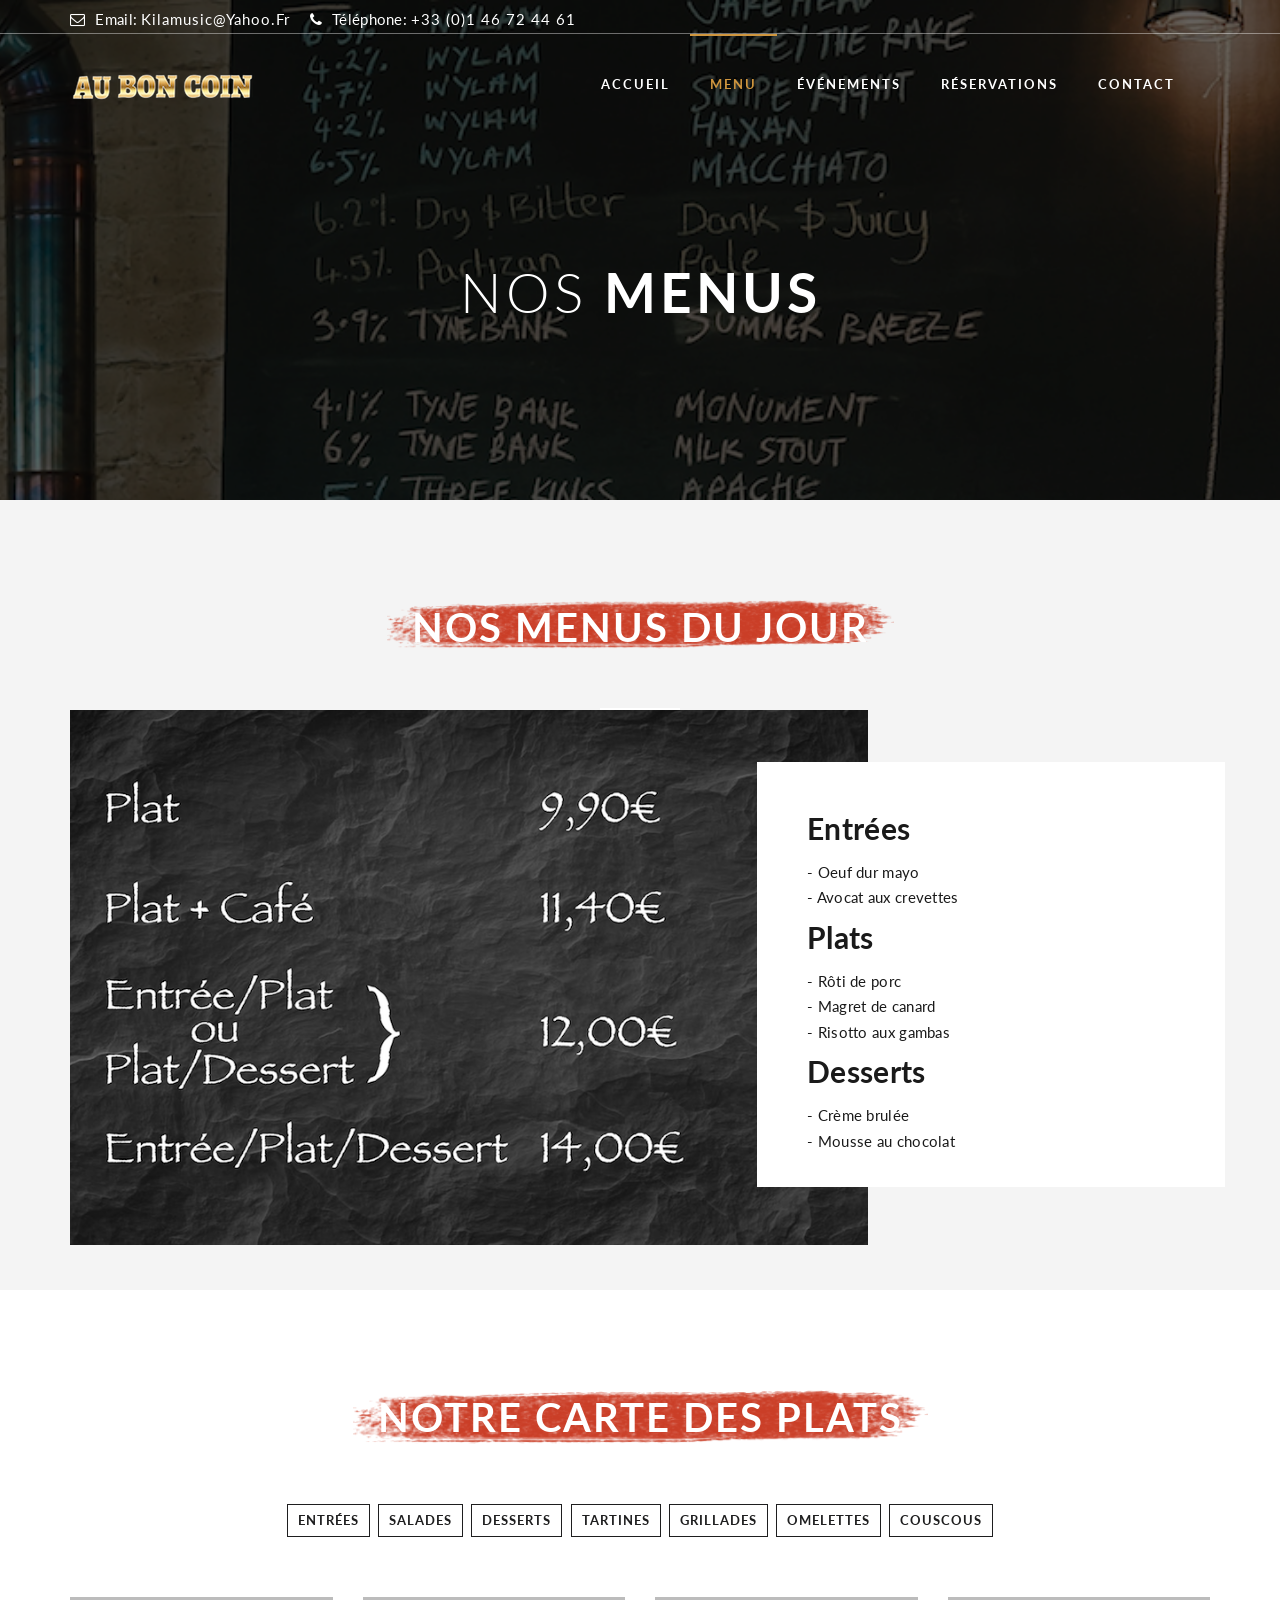
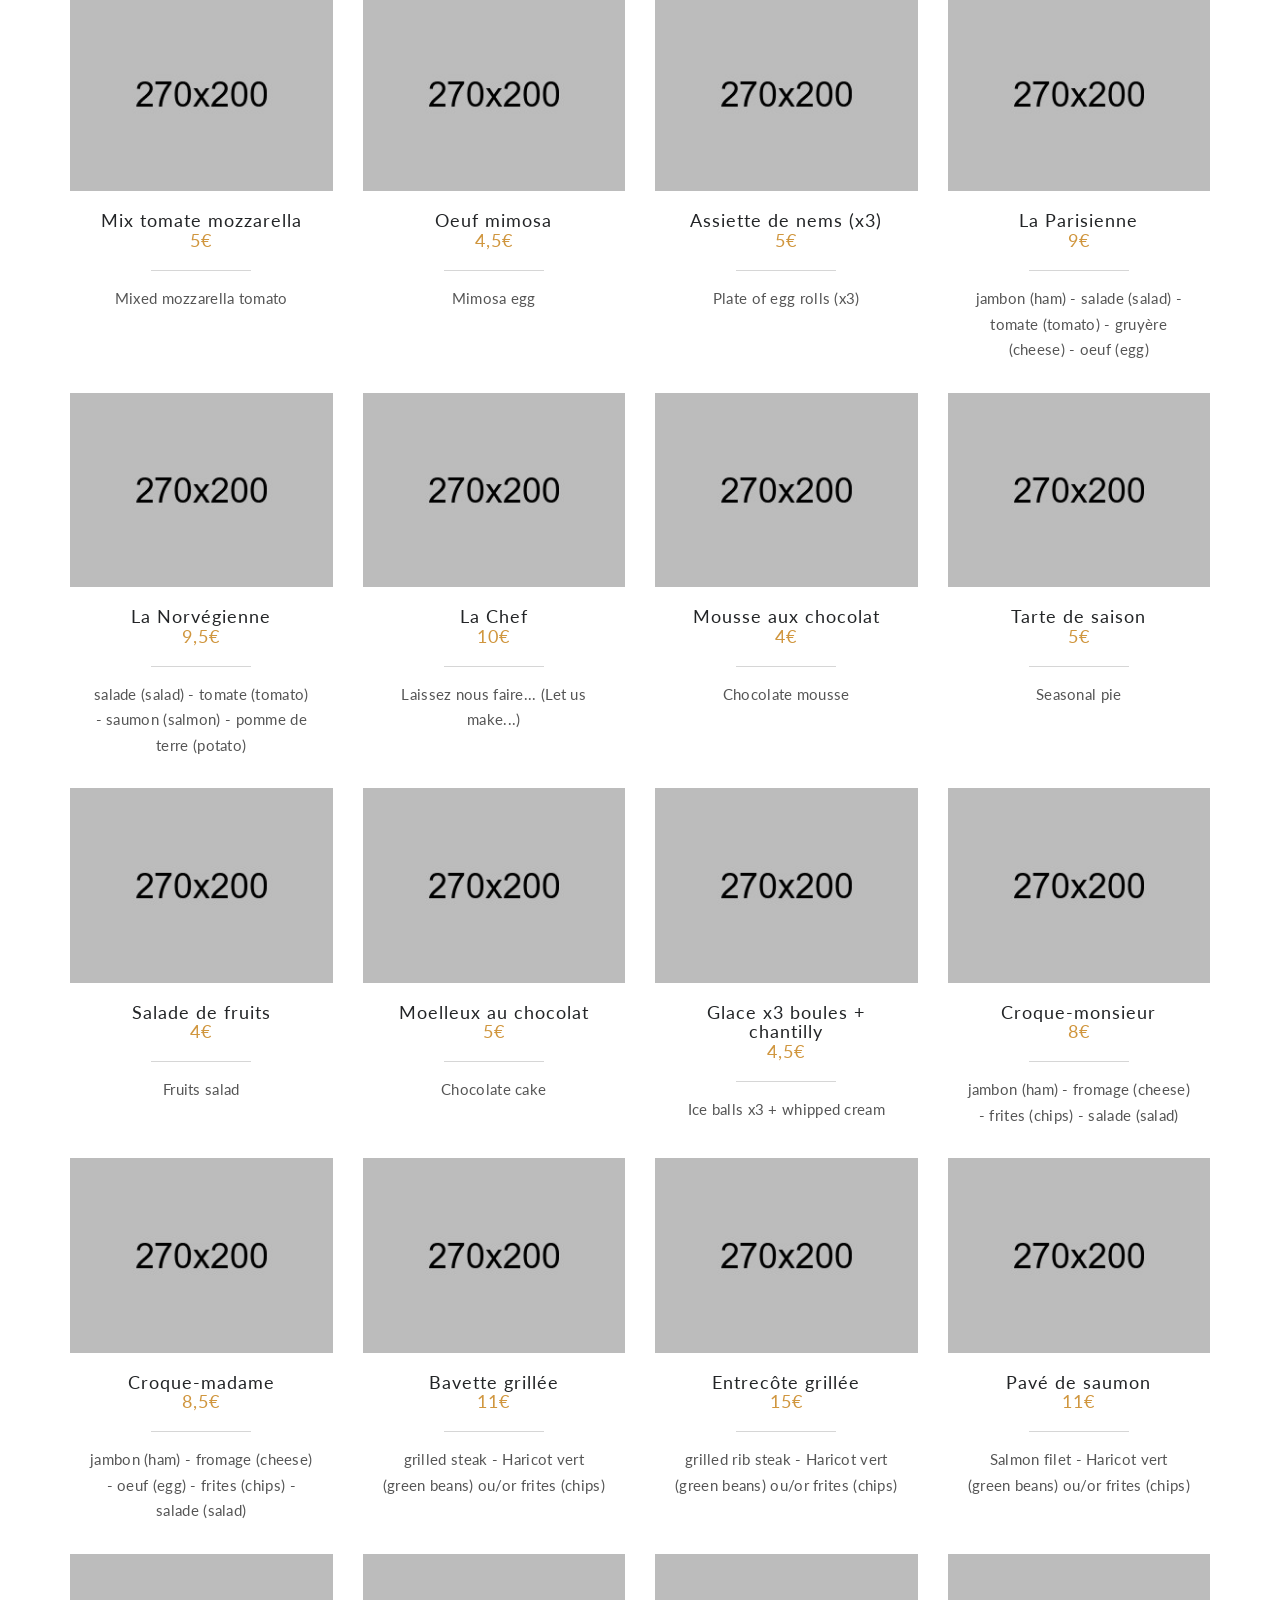
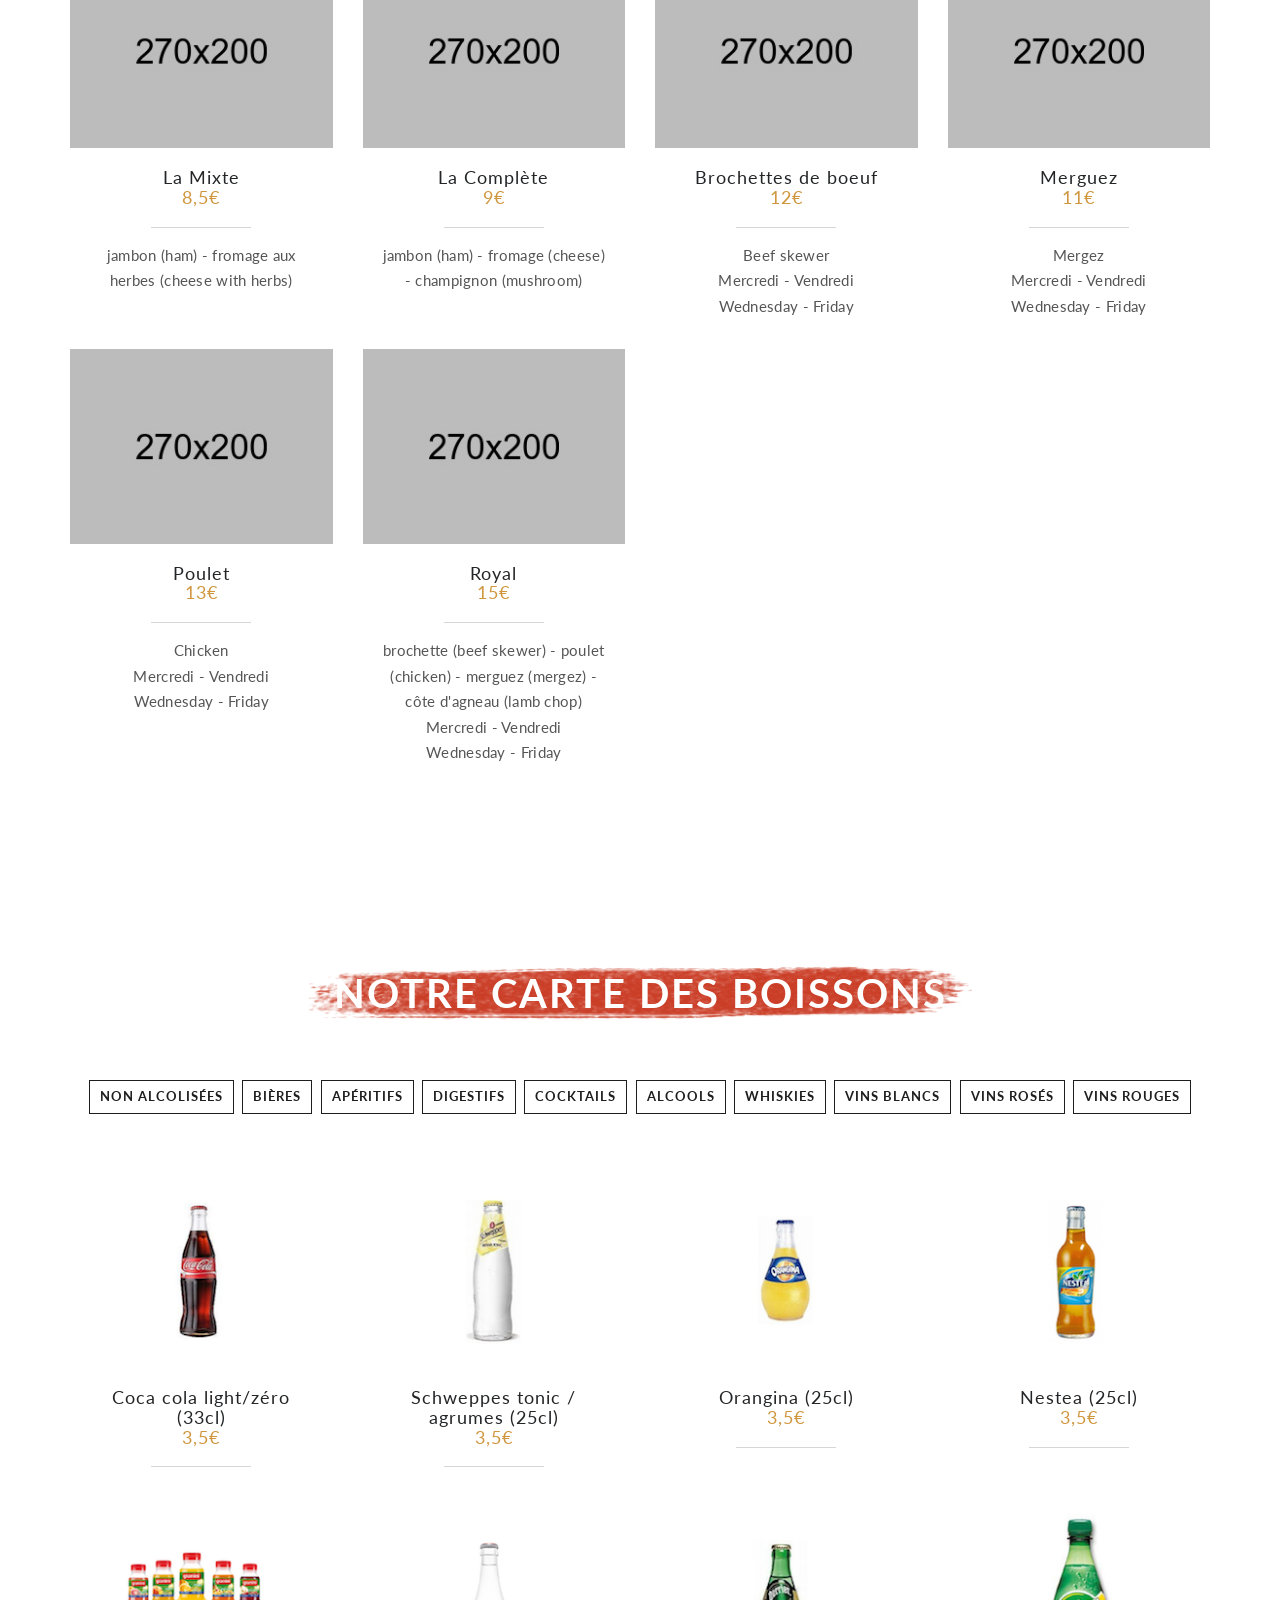
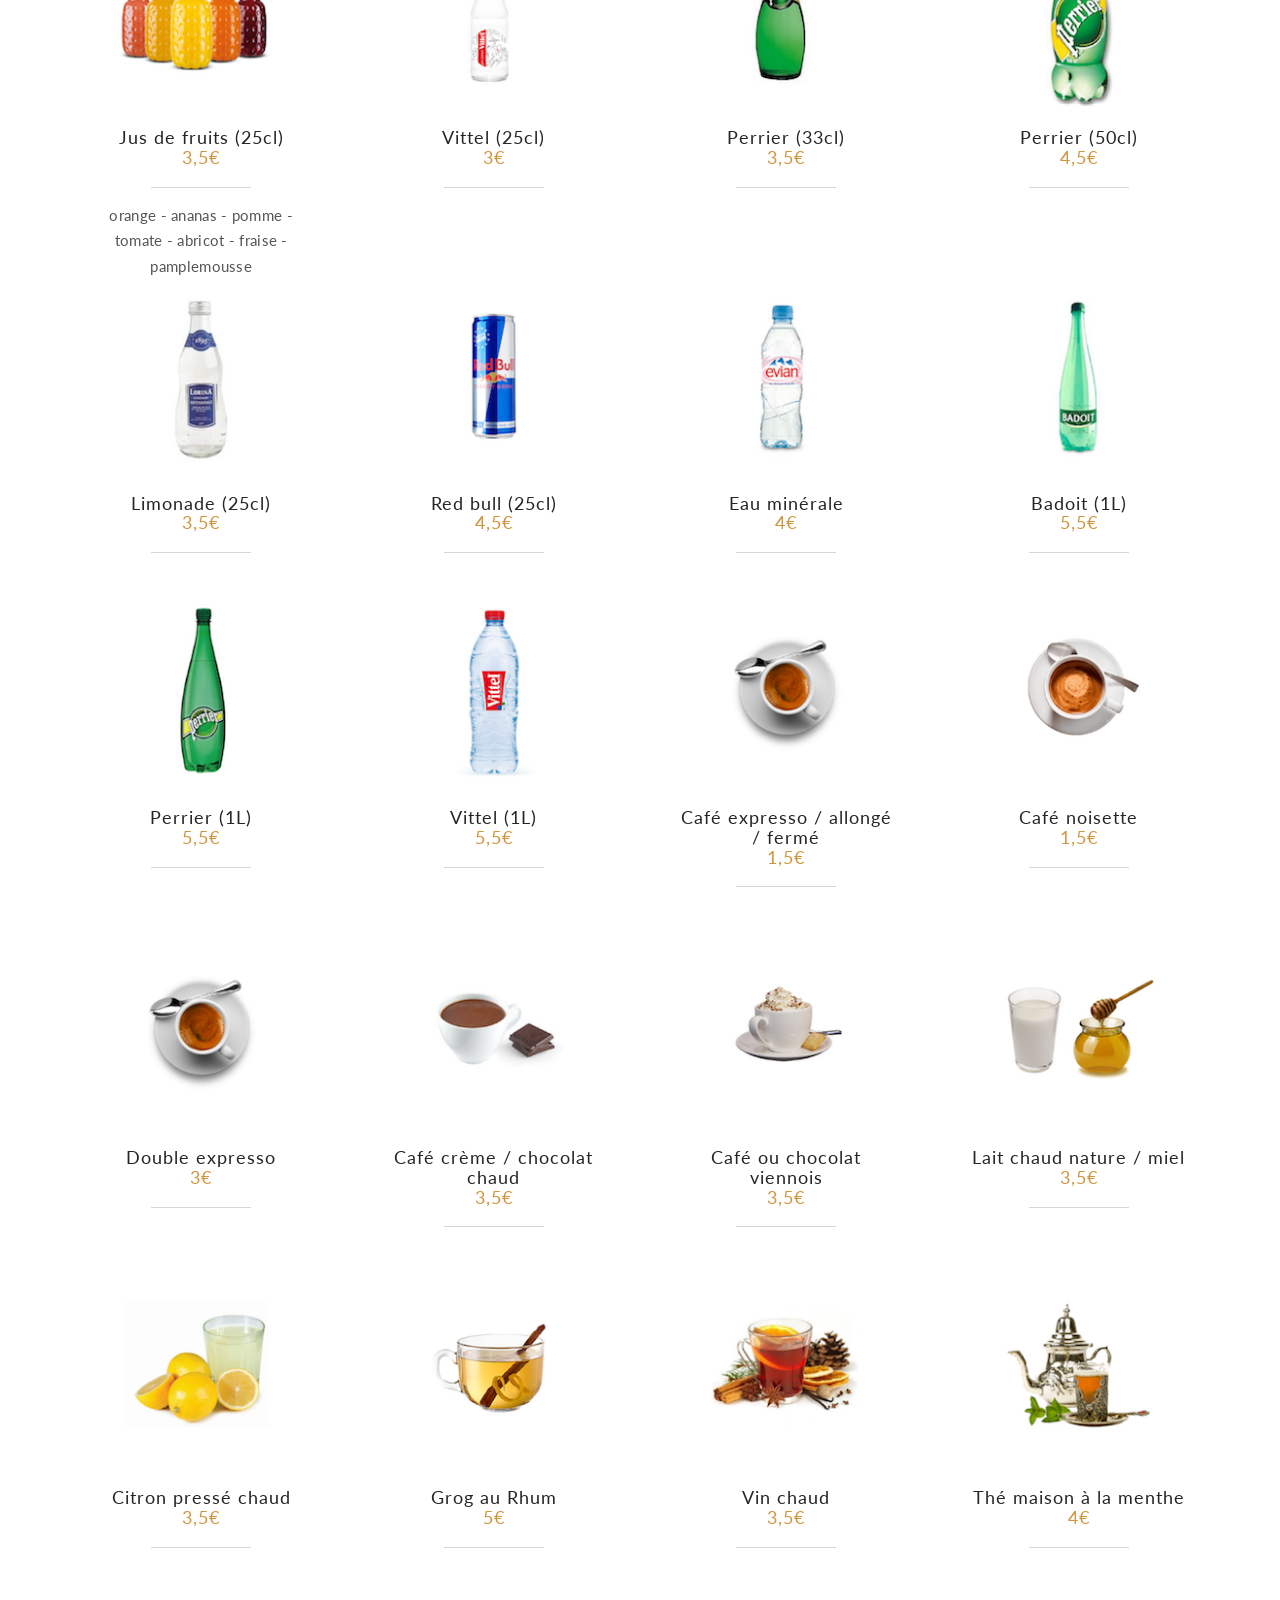
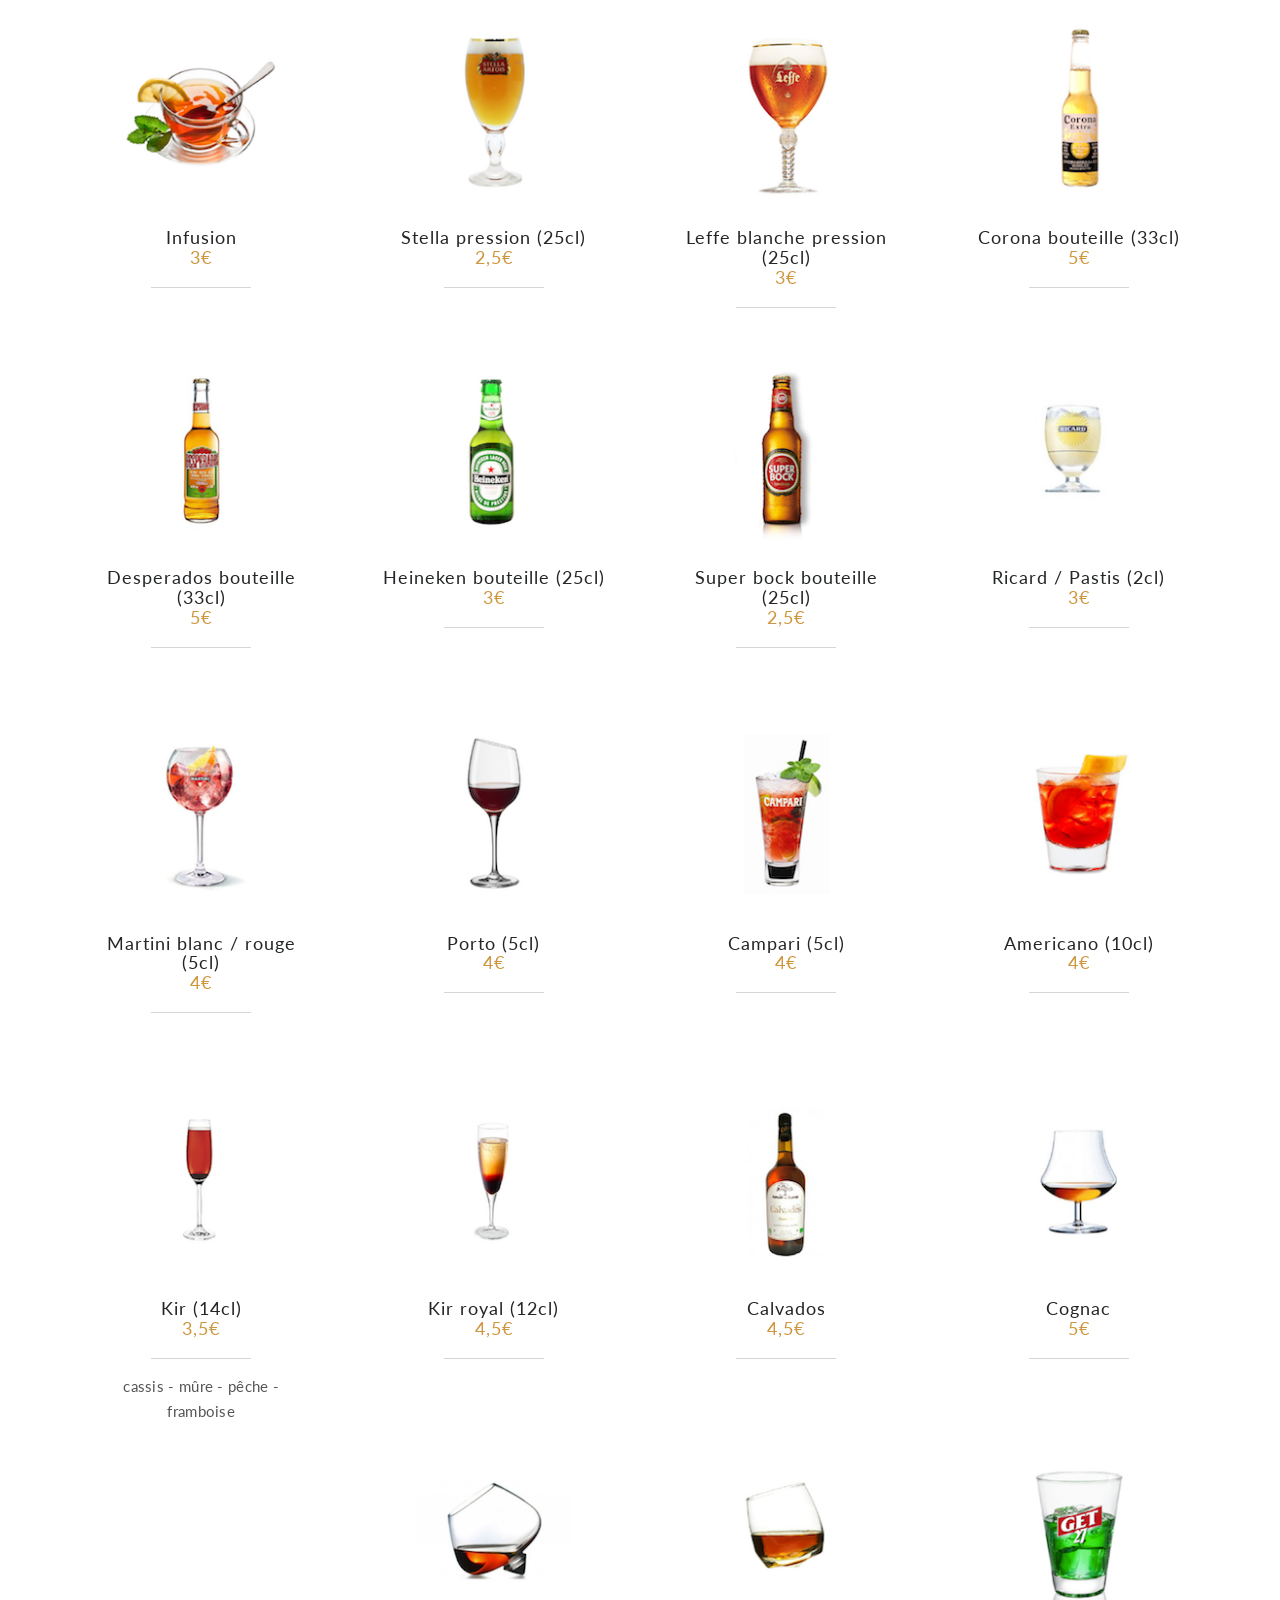
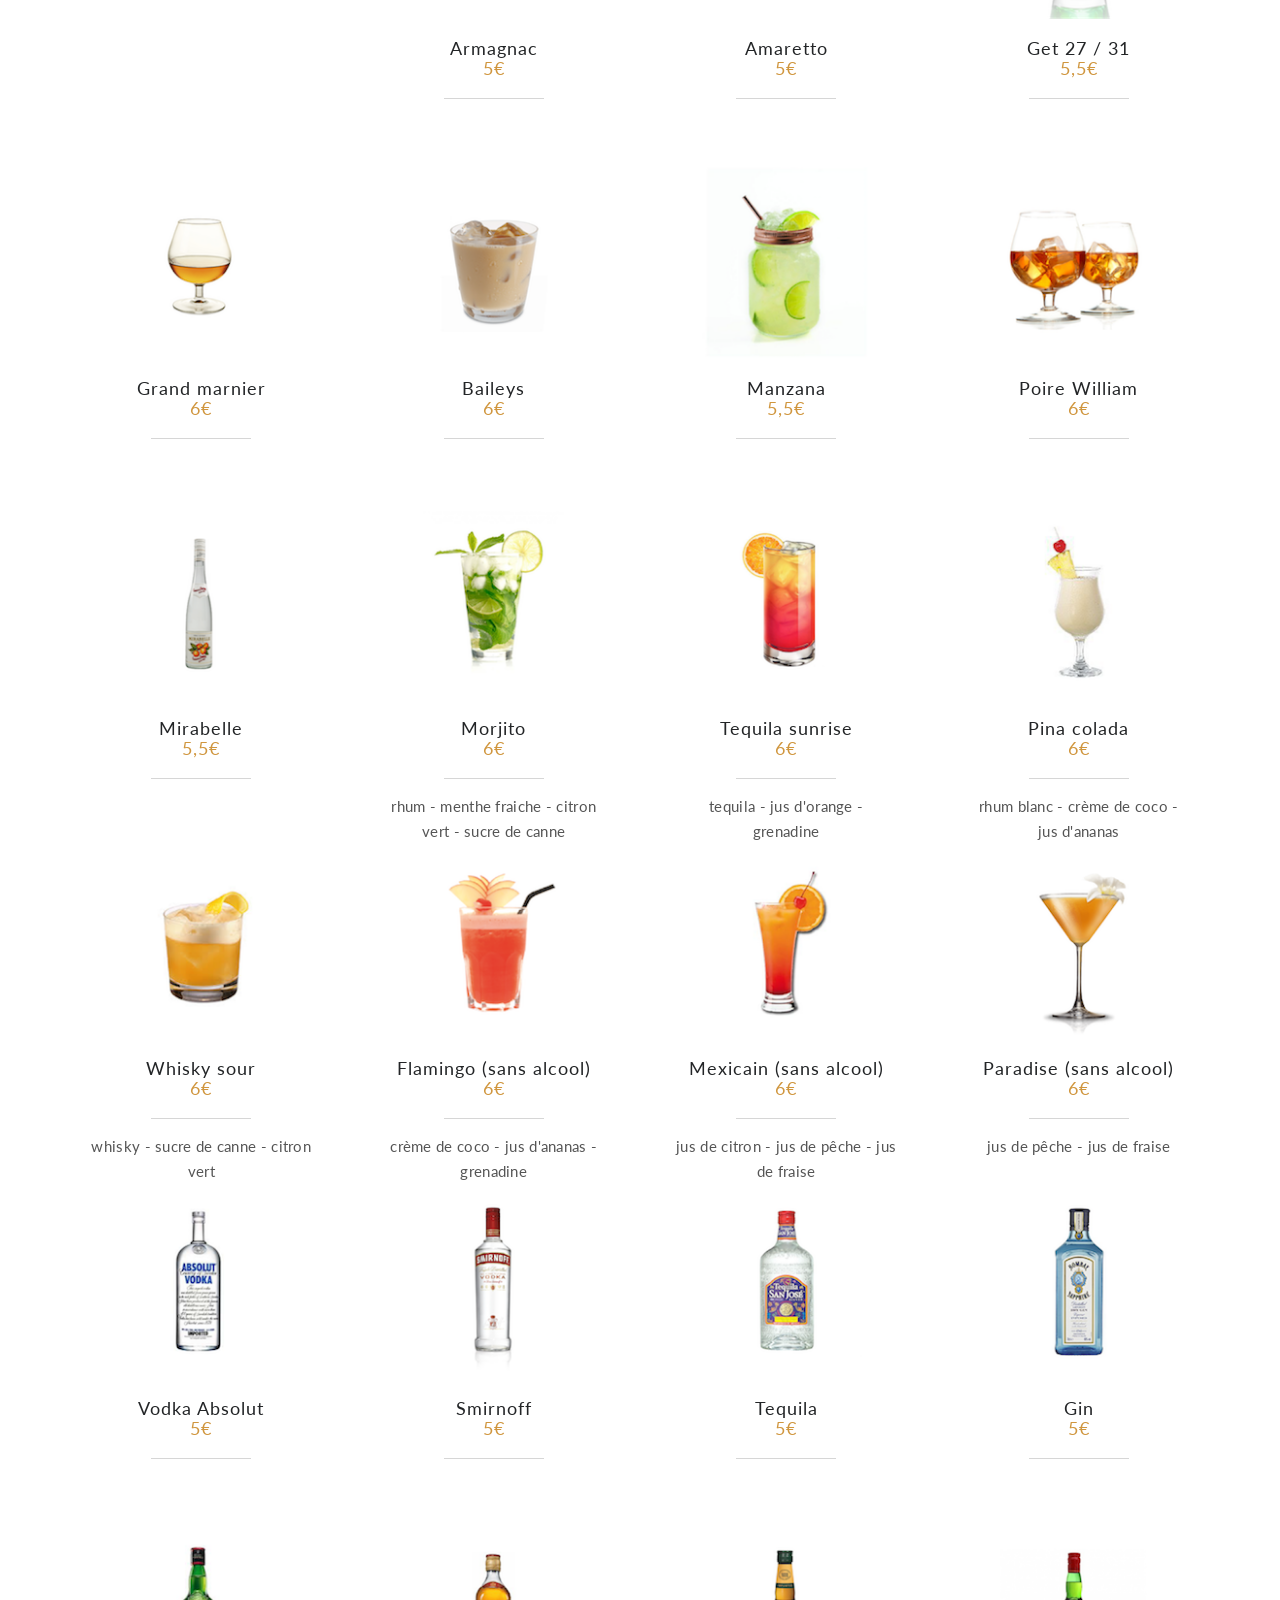
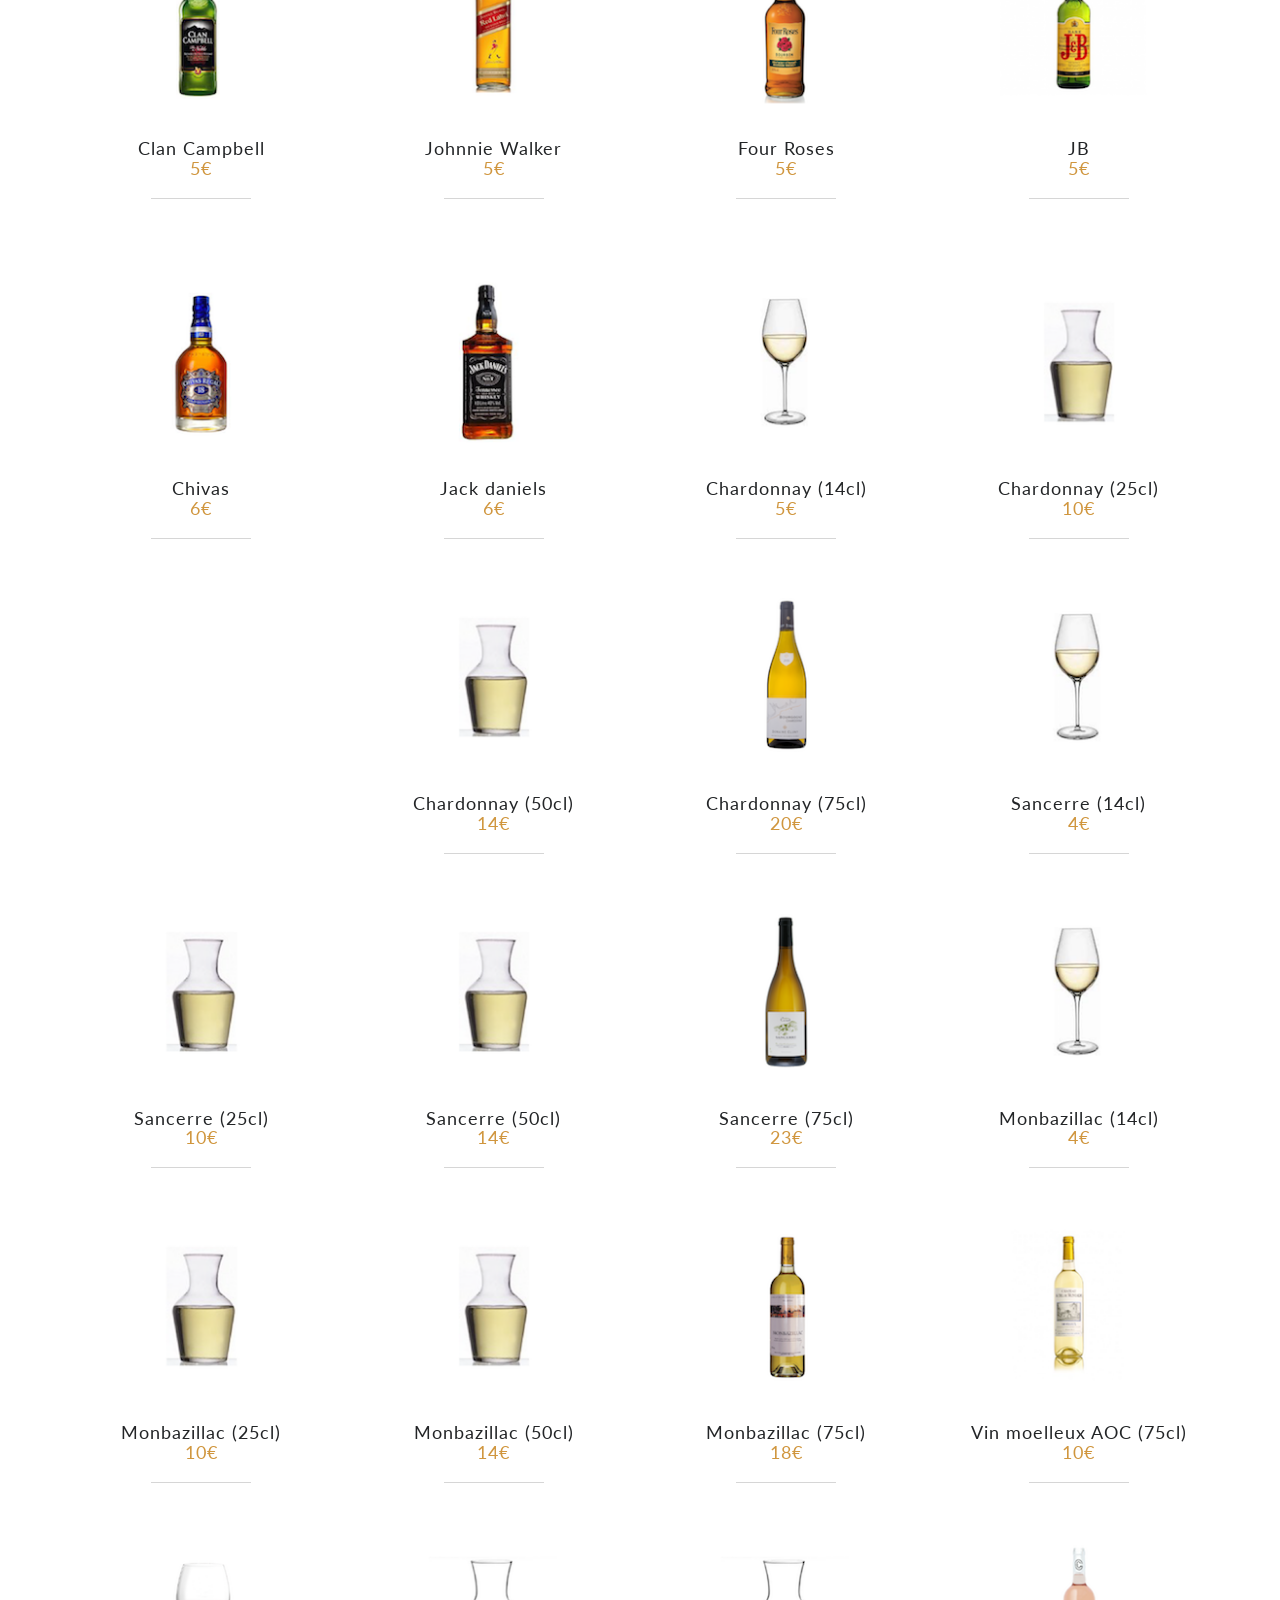
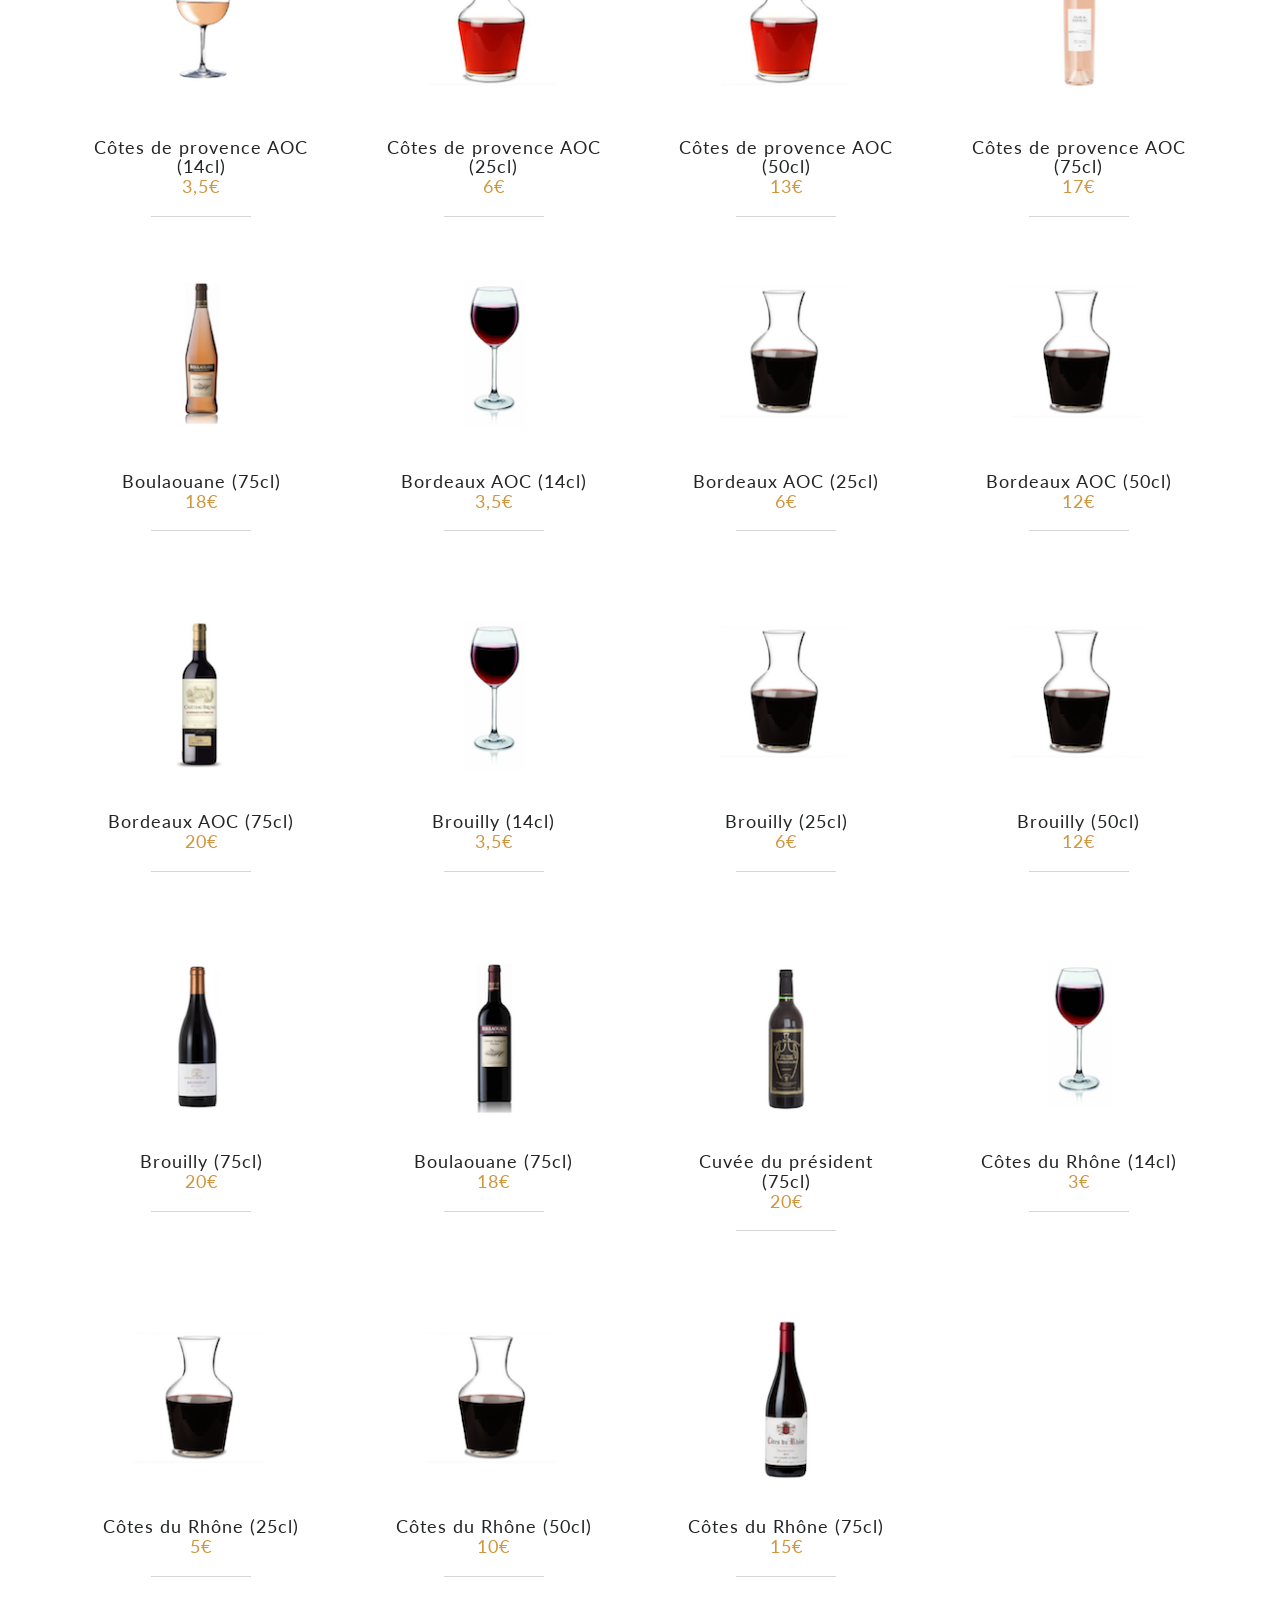
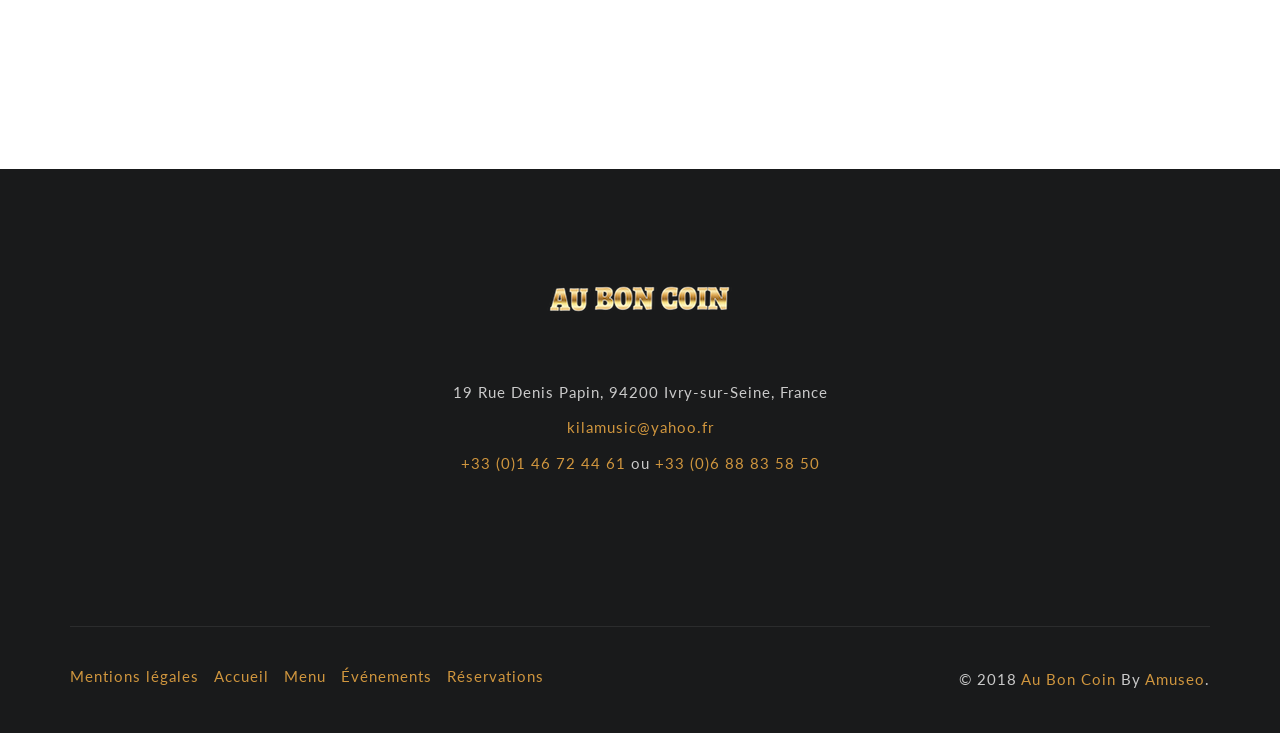
==== commit a7988030: "contact + menu" ====
--- a/Site/owl-restaurant/carte.html
+++ b/Site/owl-restaurant/carte.html
@@ -66,32 +66,18 @@
     <header class="top-area single-page menu-page" id="menu">
         <div class="page-barner-bg"></div>
         <div class="header-top-area">
-          <div class="top-bar">
-              <div class="container">
-                  <div class="row">
-                      <div class="col-md-7 col-lg-6 col-sm-8">
-                          <div class="call-to-action">
-                              <p><i class="fa fa-envelope-o"></i>Email: <a href="#">@gmail.com</a></p>
-                              <p><i class="fa fa-phone"></i>Téléphone: <a href="#">+33 (0)1 46 72 44 61 </a></p>
-                          </div>
-                      </div>
-                      <div class="col-md-5 col-lg-6 col-sm-4">
-                          <div class="book-table-popup">
-                              <a href="reservation.html">Réservez une table</a>
-                          </div>
-                          <div class="top-social-bookmark">
-                              <ul>
-                                  <li><a href="#"><i class="fa fa-facebook"></i></a></li>
-                                  <li><a href="#"><i class="fa fa-twitter"></i></a></li>
-                                  <li><a href="#"><i class="fa fa-dribbble"></i></a></li>
-                                  <li><a href="#"><i class="fa fa-behance"></i></a></li>
-                                  <li><a href="#"><i class="fa fa-feed"></i></a></li>
-                              </ul>
-                          </div>
-                      </div>
-                  </div>
-              </div>
-          </div>
+            <div class="top-bar">
+                <div class="container">
+                    <div class="row">
+                        <div class="col-md-7 col-lg-6 col-sm-8">
+                            <div class="call-to-action">
+                                <p><i class="fa fa-envelope-o"></i>Email: <a href="#">kilamusic@yahoo.fr</a></p>
+                                <p><i class="fa fa-phone"></i>Téléphone: <a href="#">+33 (0)1 46 72 44 61 </a></p>
+                            </div>
+                        </div>
+                    </div>
+                </div>
+            </div>
 
             <!--MAINMENU AREA-->
             <div class="mainmenu-area" id="mainmenu-area">
@@ -1580,7 +1566,7 @@
                         </div>
                         <div class="footer-address">
                             <p>19 Rue Denis Papin, 94200 Ivry-sur-Seine, France</p>
-                            <p><a href="mailto:mehedidb@gmail.com">@gmail.com</a></p>
+                            <p><a href="mailto:mehedidb@gmail.com">kilamusic@yahoo.fr</a></p>
                             <p><a href="callto:+33146724461">+33 (0)1 46 72 44 61</a> ou <a href="callto:+33688835850">+33 (0)6 88 83 58 50</a></p>
                         </div>
                     </div>
--- a/Site/owl-restaurant/style.css
+++ b/Site/owl-restaurant/style.css
@@ -2764,4 +2764,11 @@
     padding: 5px 25px;
 }
 
-
+body > section.instagram-area.section-padding > div > div:nth-child(1) > div > div > h4{
+    background: rgba(0, 0, 0, 0) url(img/title_bg.png) no-repeat scroll center center / 100% 100%;
+    color: #fff;
+    display: inline-block;
+    margin-bottom: 0;
+    padding: 5px 25px;
+
+}
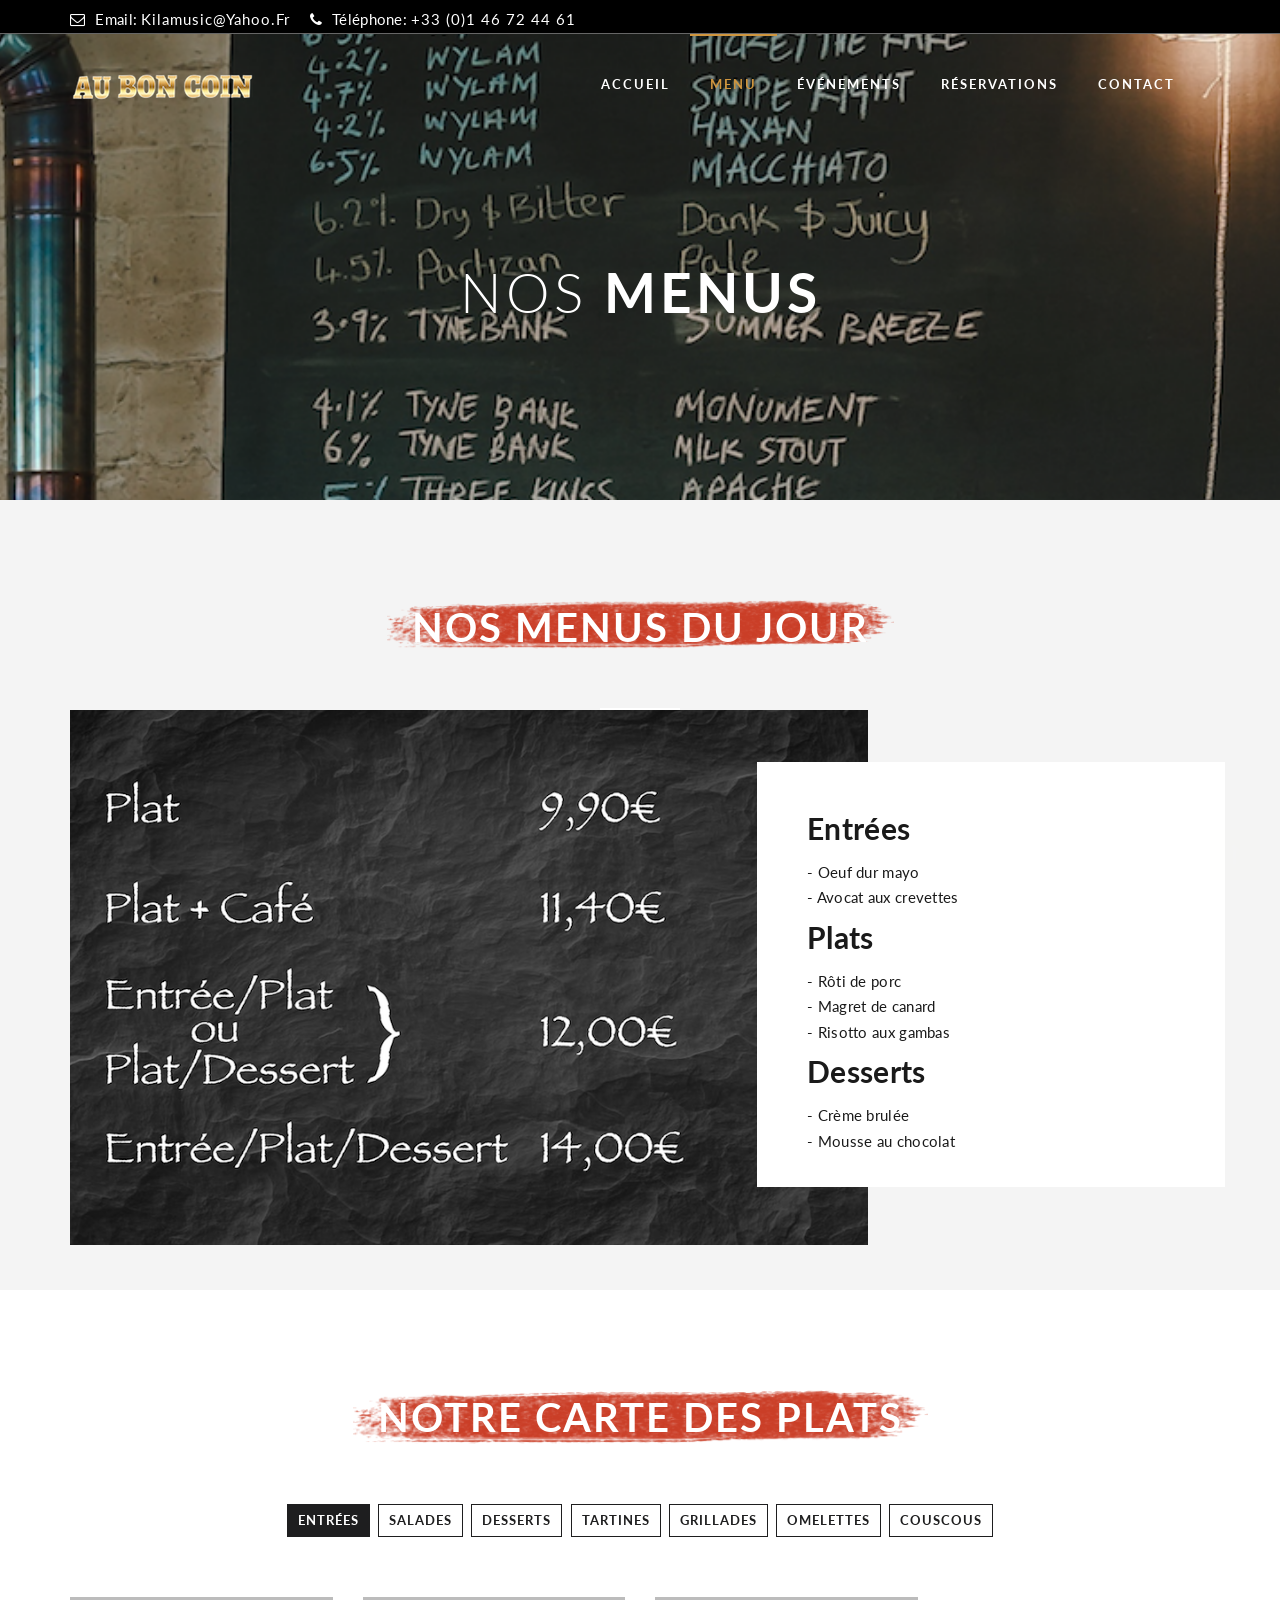
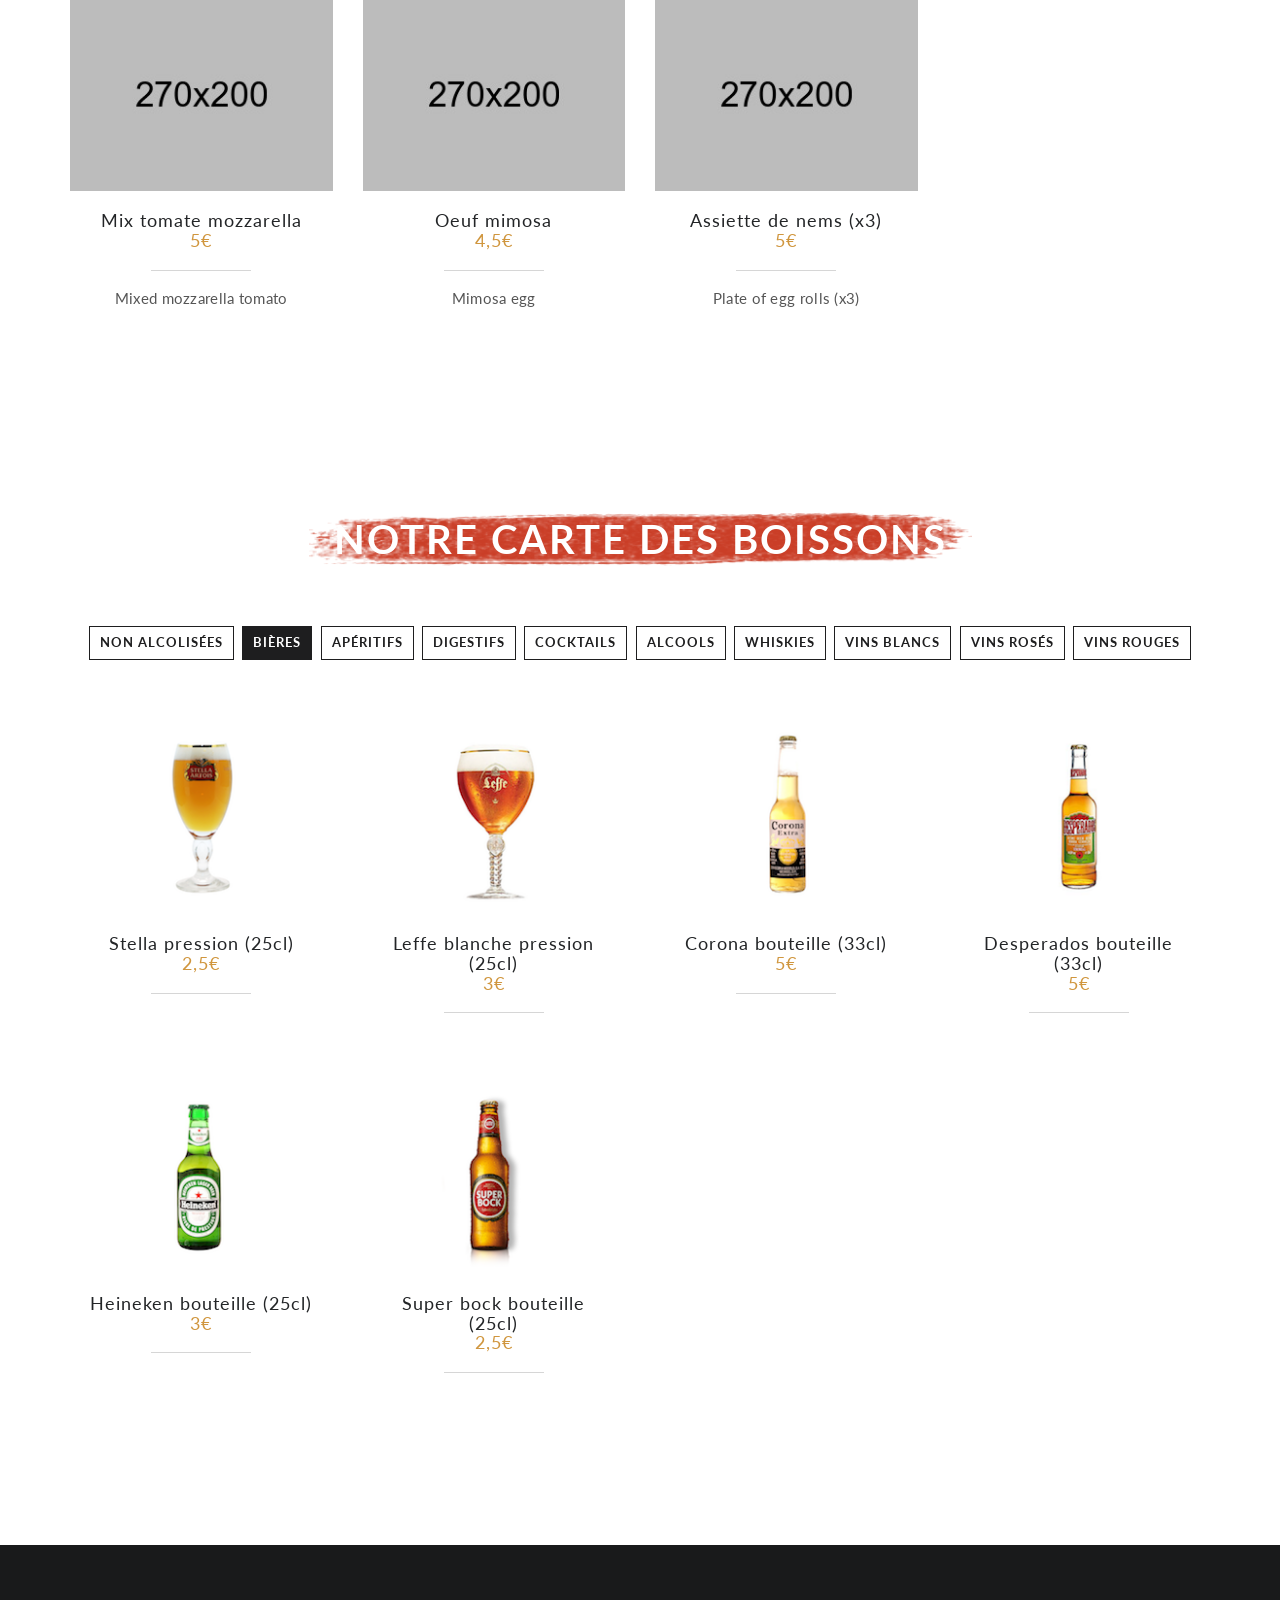
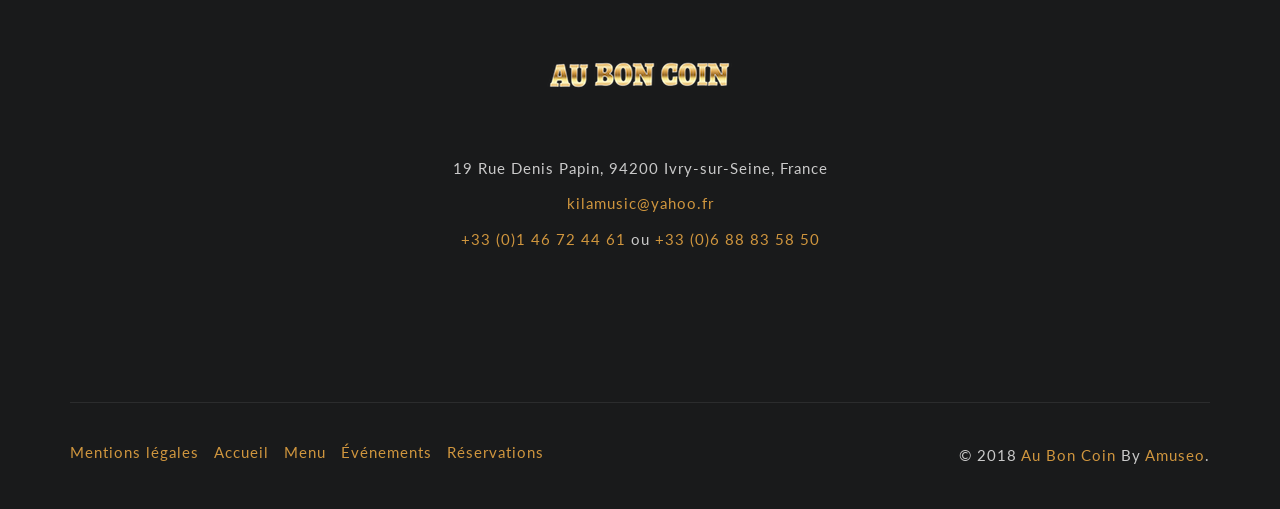
==== commit ead1f727: "mailto + photo" ====
--- a/Site/owl-restaurant/carte.html
+++ b/Site/owl-restaurant/carte.html
@@ -60,7 +60,7 @@
     </div>
 
     <!--SCROLL TO TOP-->
-    <a href="#home" class="scrolltotop"><i class="fa fa-long-arrow-up"></i></a>
+    <a href="#menu" class="scrolltotop"><i class="fa fa-long-arrow-up"></i></a>
 
     <!--START TOP AREA-->
     <header class="top-area single-page menu-page" id="menu">
@@ -71,8 +71,8 @@
                     <div class="row">
                         <div class="col-md-7 col-lg-6 col-sm-8">
                             <div class="call-to-action">
-                                <p><i class="fa fa-envelope-o"></i>Email: <a href="#">kilamusic@yahoo.fr</a></p>
-                                <p><i class="fa fa-phone"></i>Téléphone: <a href="#">+33 (0)1 46 72 44 61 </a></p>
+                                <p><i class="fa fa-envelope-o"></i>Email: <a href="mailto:kilamusic@yahoo.fr">kilamusic@yahoo.fr</a></p>
+                                <p><i class="fa fa-phone"></i>Téléphone: <a href="callto:+33146724461">+33 (0)1 46 72 44 61 </a></p>
                             </div>
                         </div>
                     </div>
@@ -1566,7 +1566,7 @@
                         </div>
                         <div class="footer-address">
                             <p>19 Rue Denis Papin, 94200 Ivry-sur-Seine, France</p>
-                            <p><a href="mailto:mehedidb@gmail.com">kilamusic@yahoo.fr</a></p>
+                            <p><a href="mailto:kilamusic@yahoo.fr">kilamusic@yahoo.fr</a></p>
                             <p><a href="callto:+33146724461">+33 (0)1 46 72 44 61</a> ou <a href="callto:+33688835850">+33 (0)6 88 83 58 50</a></p>
                         </div>
                     </div>
--- a/Site/owl-restaurant/style.css
+++ b/Site/owl-restaurant/style.css
@@ -386,6 +386,7 @@
 
 .top-bar {
     border-bottom: 1px solid rgba(255, 255, 255, 0.4);
+    background-color: black;
 }
 
 .call-to-action {
@@ -1645,7 +1646,7 @@
 
 .count-area-bg:after,
 .page-barner-bg::after {
-    background: #000;
+    /*background: #000;*/
     content: "";
     height: 100%;
     left: 0;
@@ -2521,7 +2522,7 @@
 ================================*/
 
 .menu-page .page-barner-bg {
-    background: rgba(0, 0, 0, 0) url("img/contact_page_barner.jpg") no-repeat scroll center center / cover;
+    background: rgba(0, 0, 0, 0) url("img/back-contact.png") no-repeat scroll center center / cover;
 }
 
 .style-three .promotion-area-bg {
@@ -2772,3 +2773,5 @@
     padding: 5px 25px;
 
 }
+
+
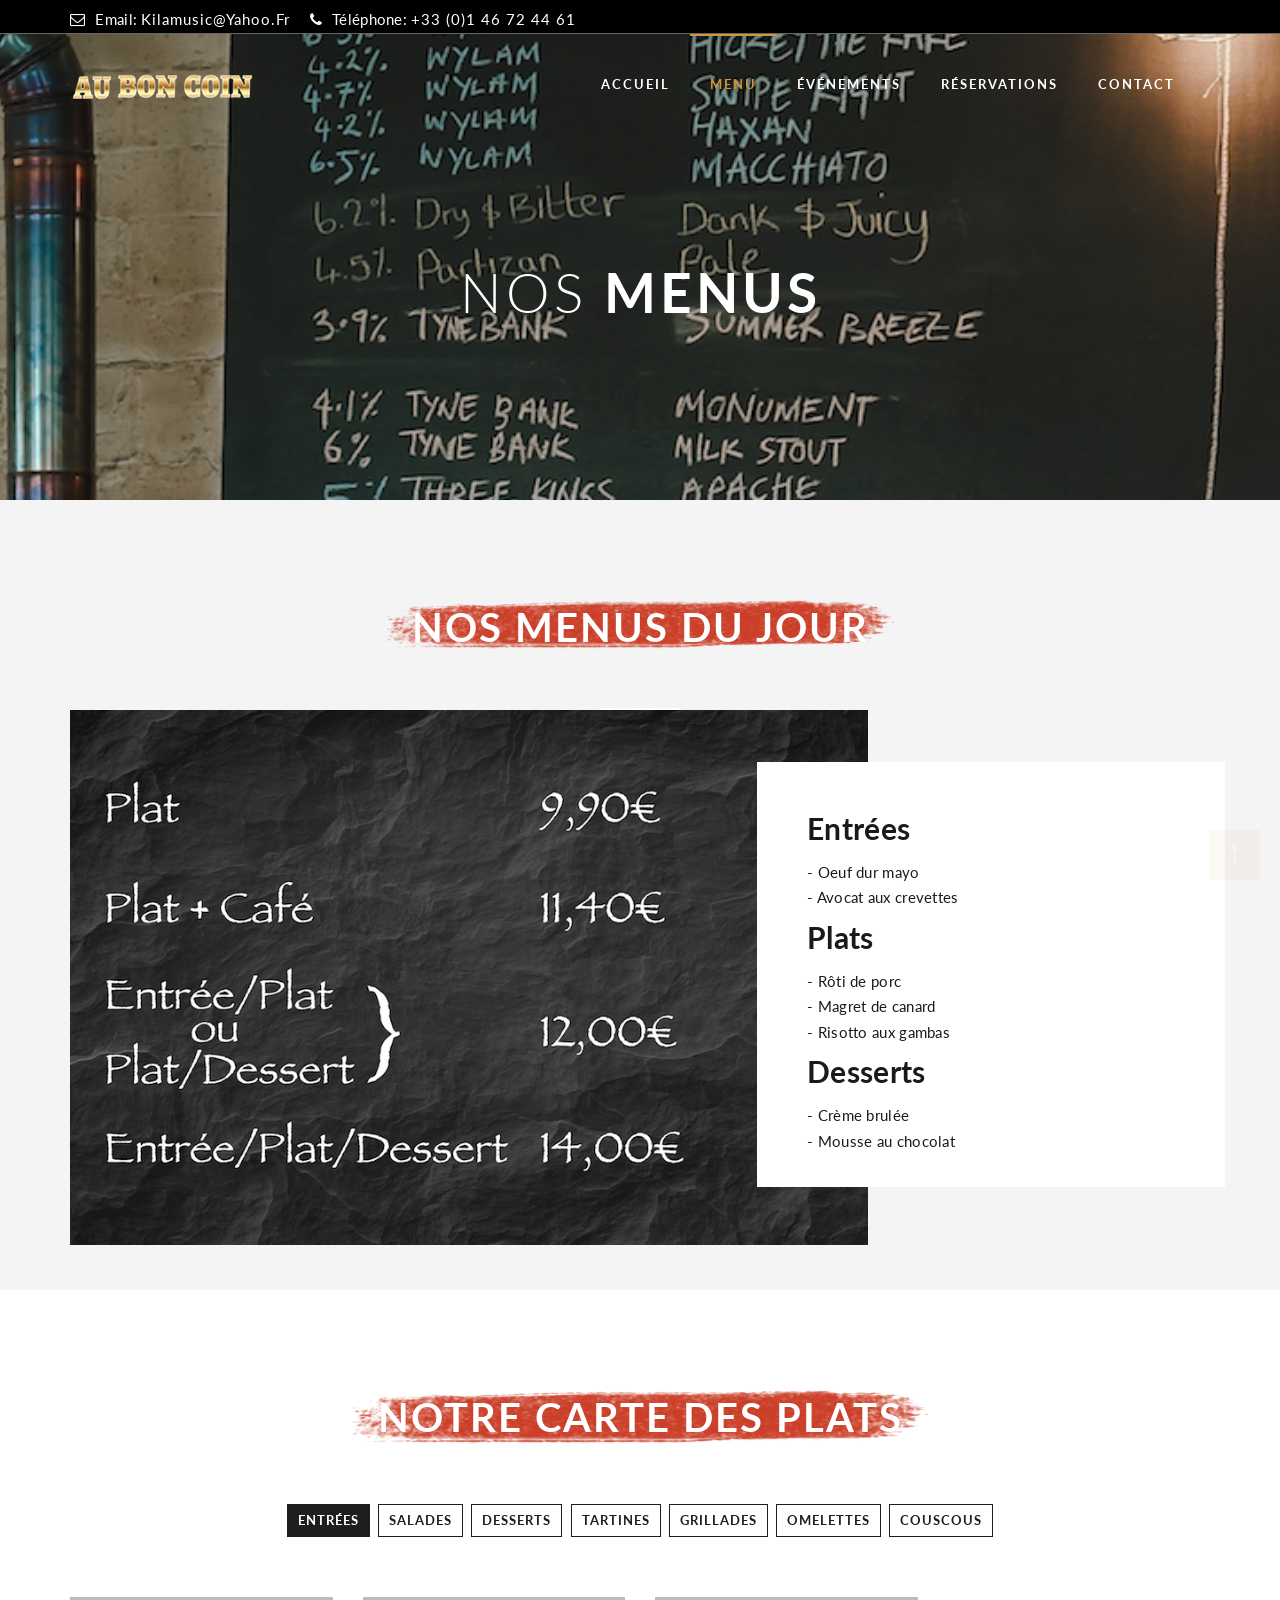
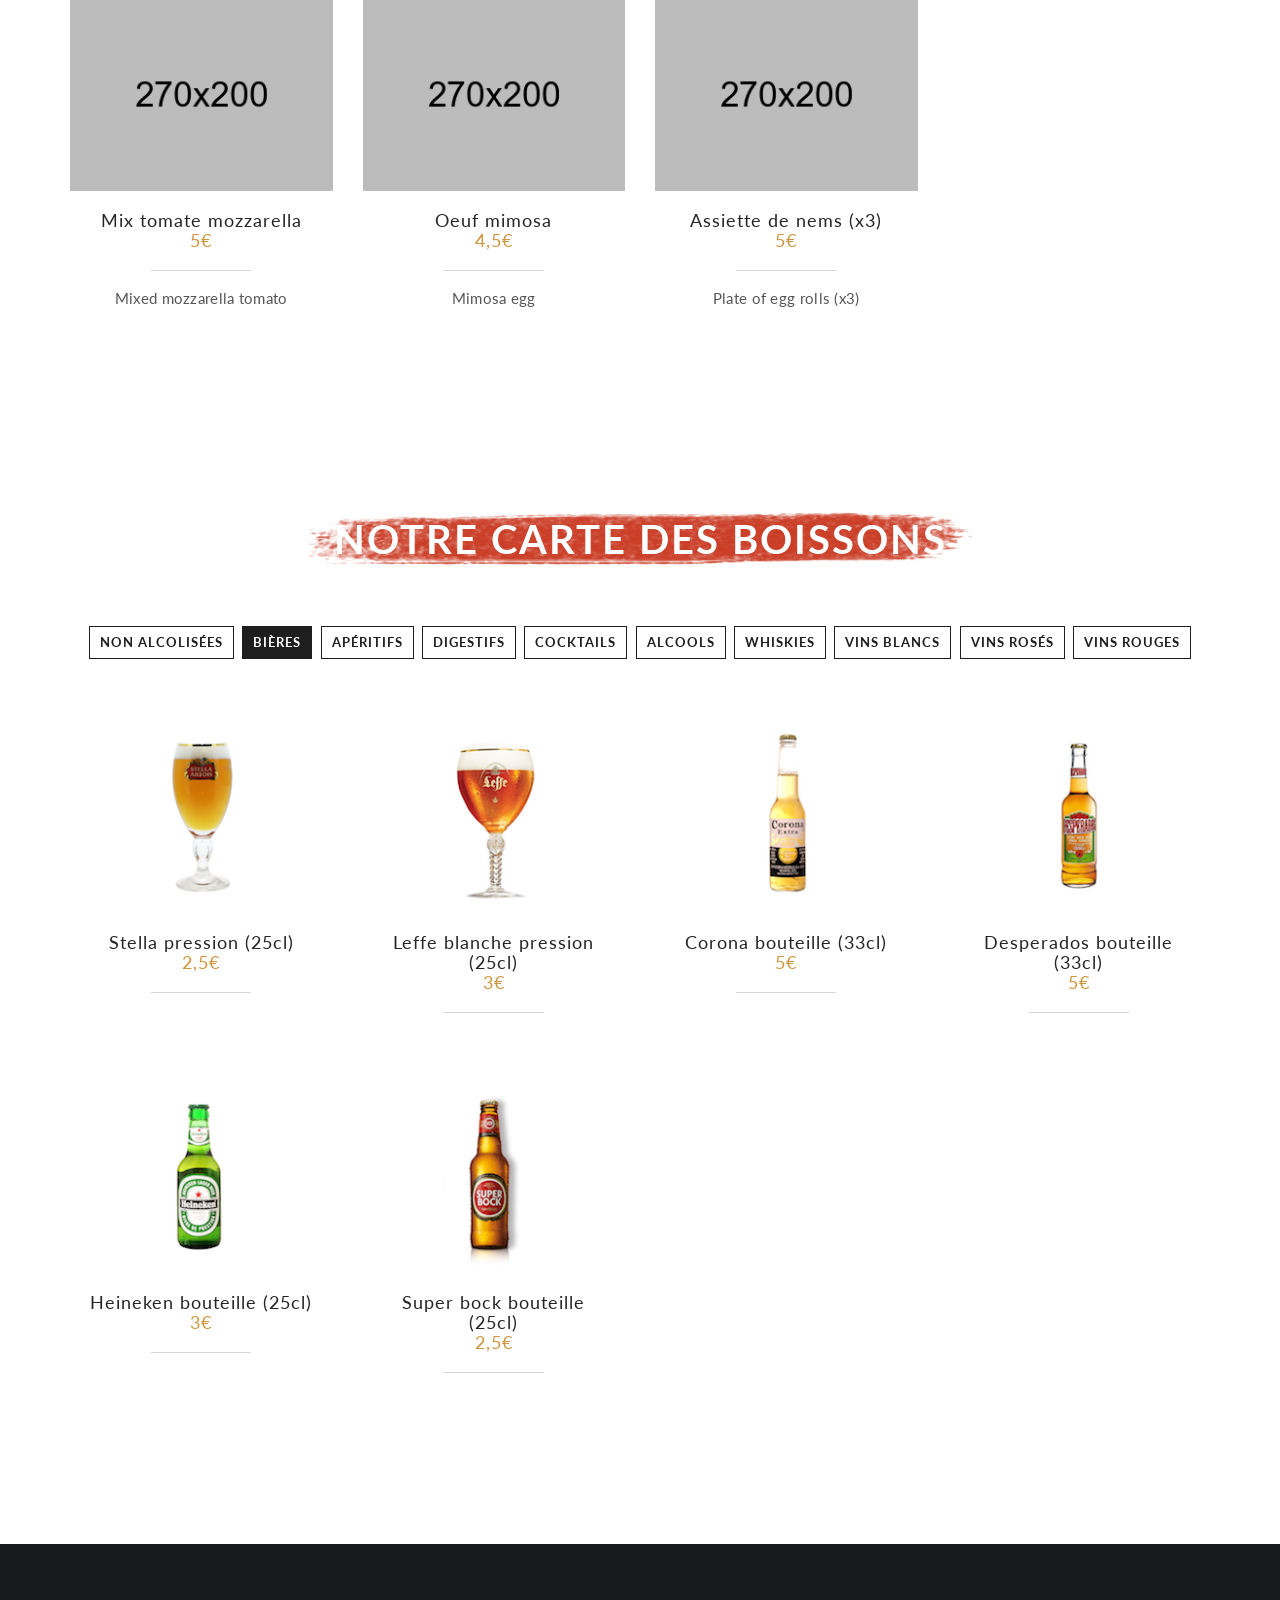
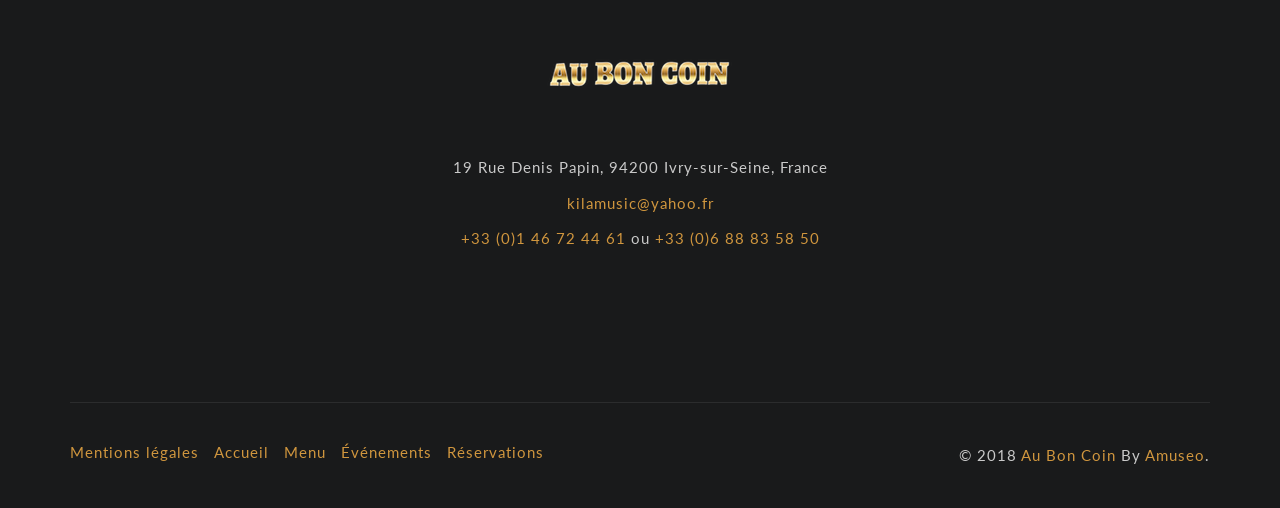
==== commit 3bbc3335: "mentions legales + link" ====
--- a/Site/owl-restaurant/carte.html
+++ b/Site/owl-restaurant/carte.html
@@ -1576,7 +1576,7 @@
               <div class="col-md-6 col-lg-6 col-sm-12 col-xs-12">
                   <div class="footer-menu">
                       <ul>
-                          <li><a href="#">Mentions légales</a></li>
+                          <li><a href="mentions.html">Mentions légales</a></li>
                           <li><a href="index.html">Accueil</a></li>
                           <li><a href="carte.html">Menu</a></li>
                           <li><a href="events.html">Événements</a></li>
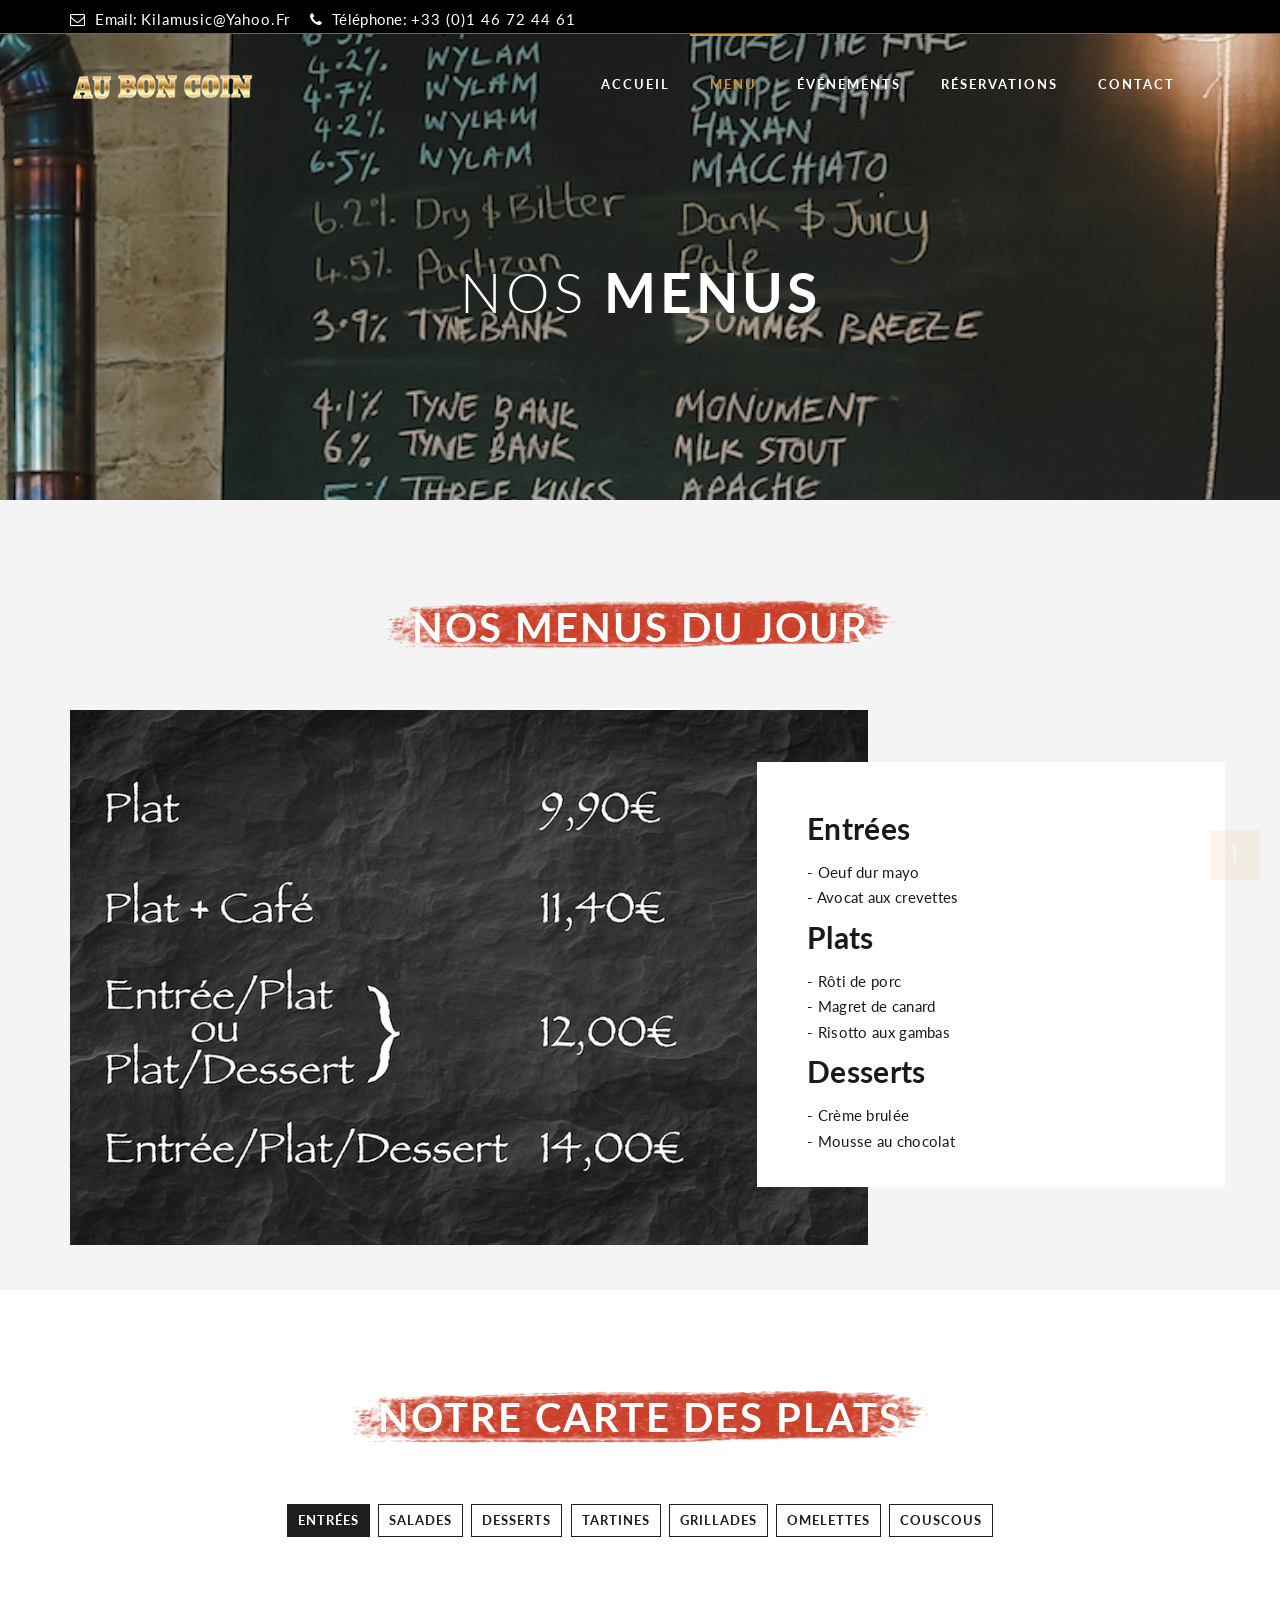
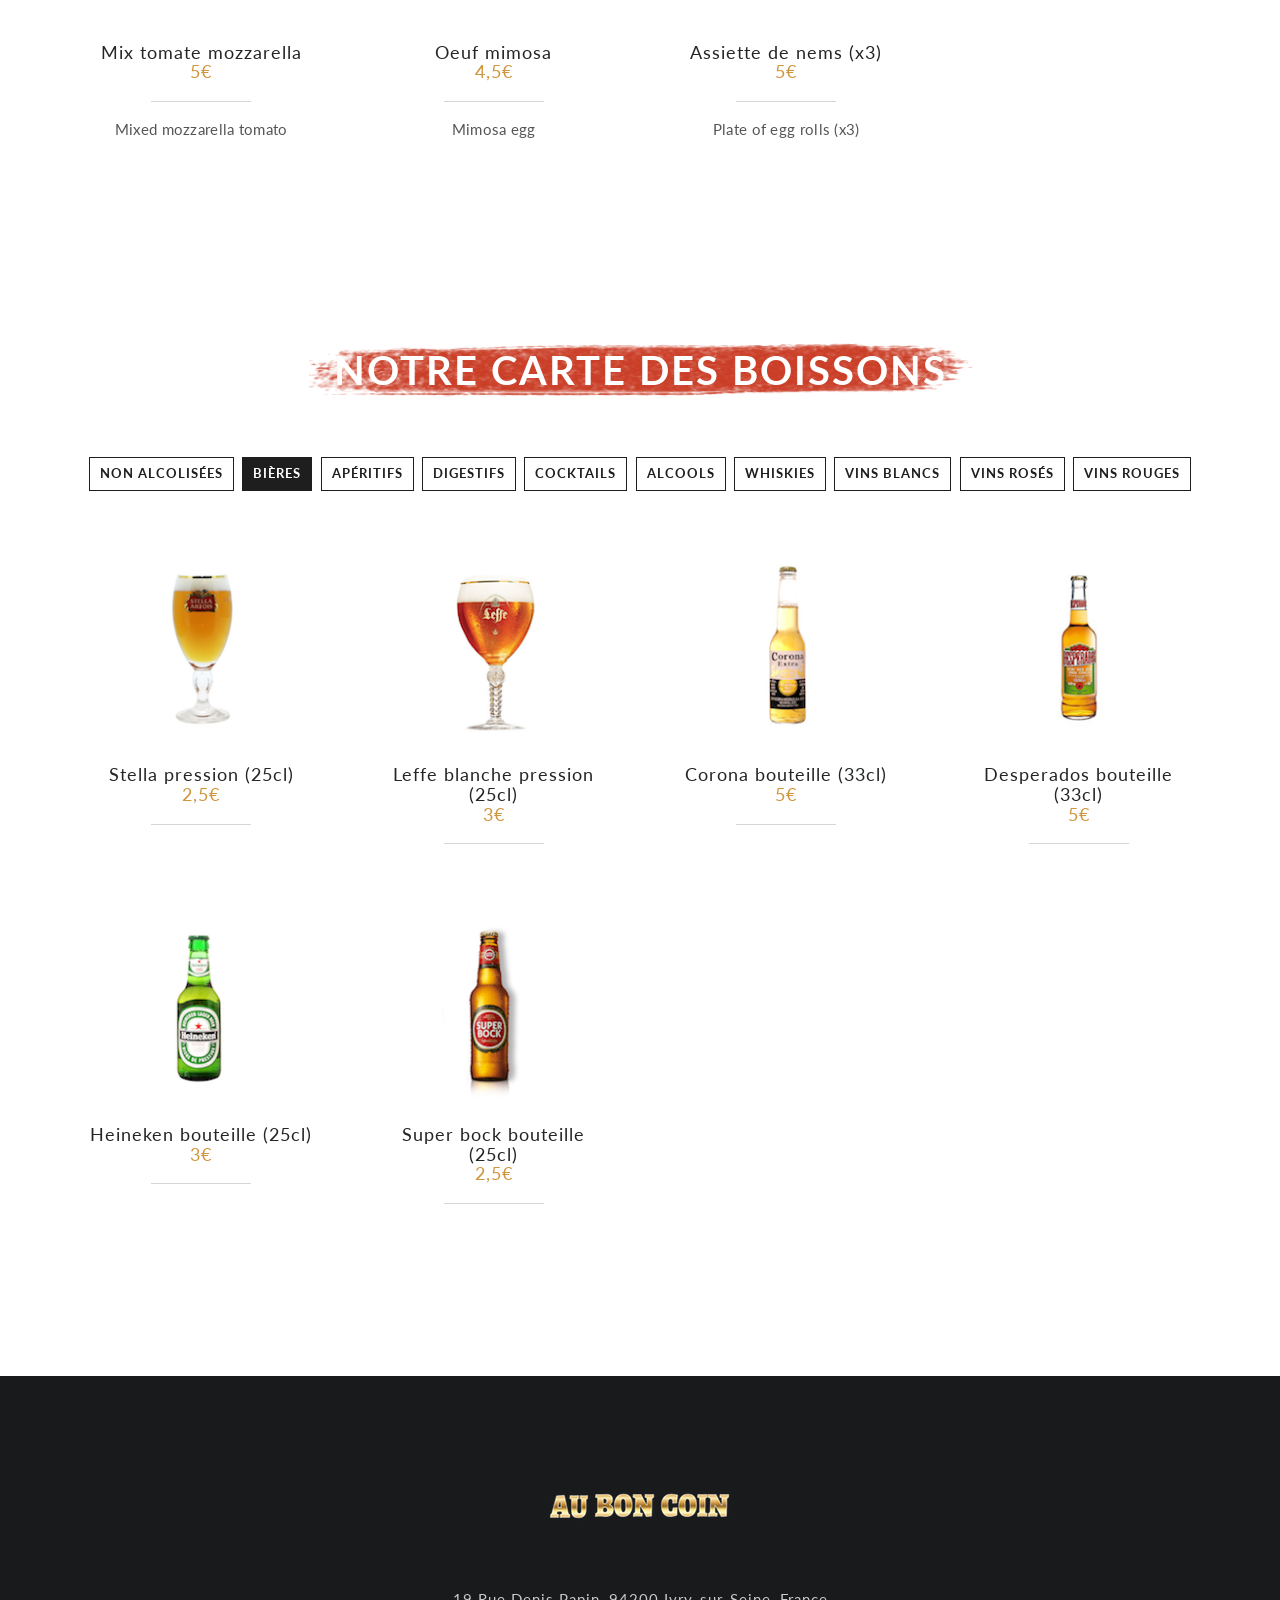
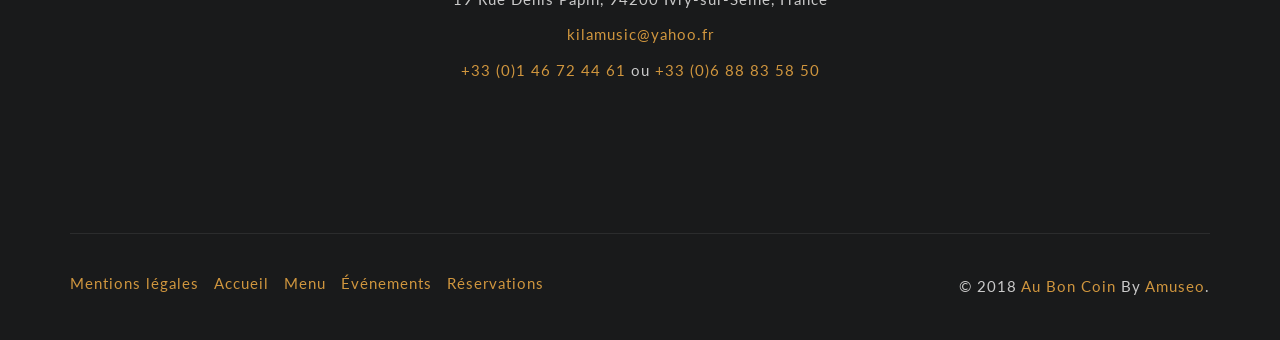
==== commit 09b34711: "fautes" ====
--- a/Site/owl-restaurant/carte.html
+++ b/Site/owl-restaurant/carte.html
@@ -300,7 +300,7 @@
                     </div>
                     <div class="food-menu-details">
                         <h4>Glace x3 boules + chantilly<span class="menu-price"><br>4,5€</span></h4>
-                        <p class="menu-speacification"><span>Ice balls x3 + whipped cream</span></p>
+                        <p class="menu-speacification"><span>Ice cream scoops x3 + whipped cream</span></p>
                     </div>
                 </div>
 
@@ -1011,7 +1011,7 @@
                         <a  class="menu-popup" data-effect="mfp-zoom-out"><img src="img/menu/mojito.png" alt=""></a>
                     </div>
                     <div class="food-menu-details">
-                        <h4>Morjito<span class="menu-price"><br>6€</span></h4>
+                        <h4>Mojito<span class="menu-price"><br>6€</span></h4>
                         <p class="menu-speacification"><span>rhum - menthe fraiche - citron vert - sucre de canne</span></p>
 
                     </div>
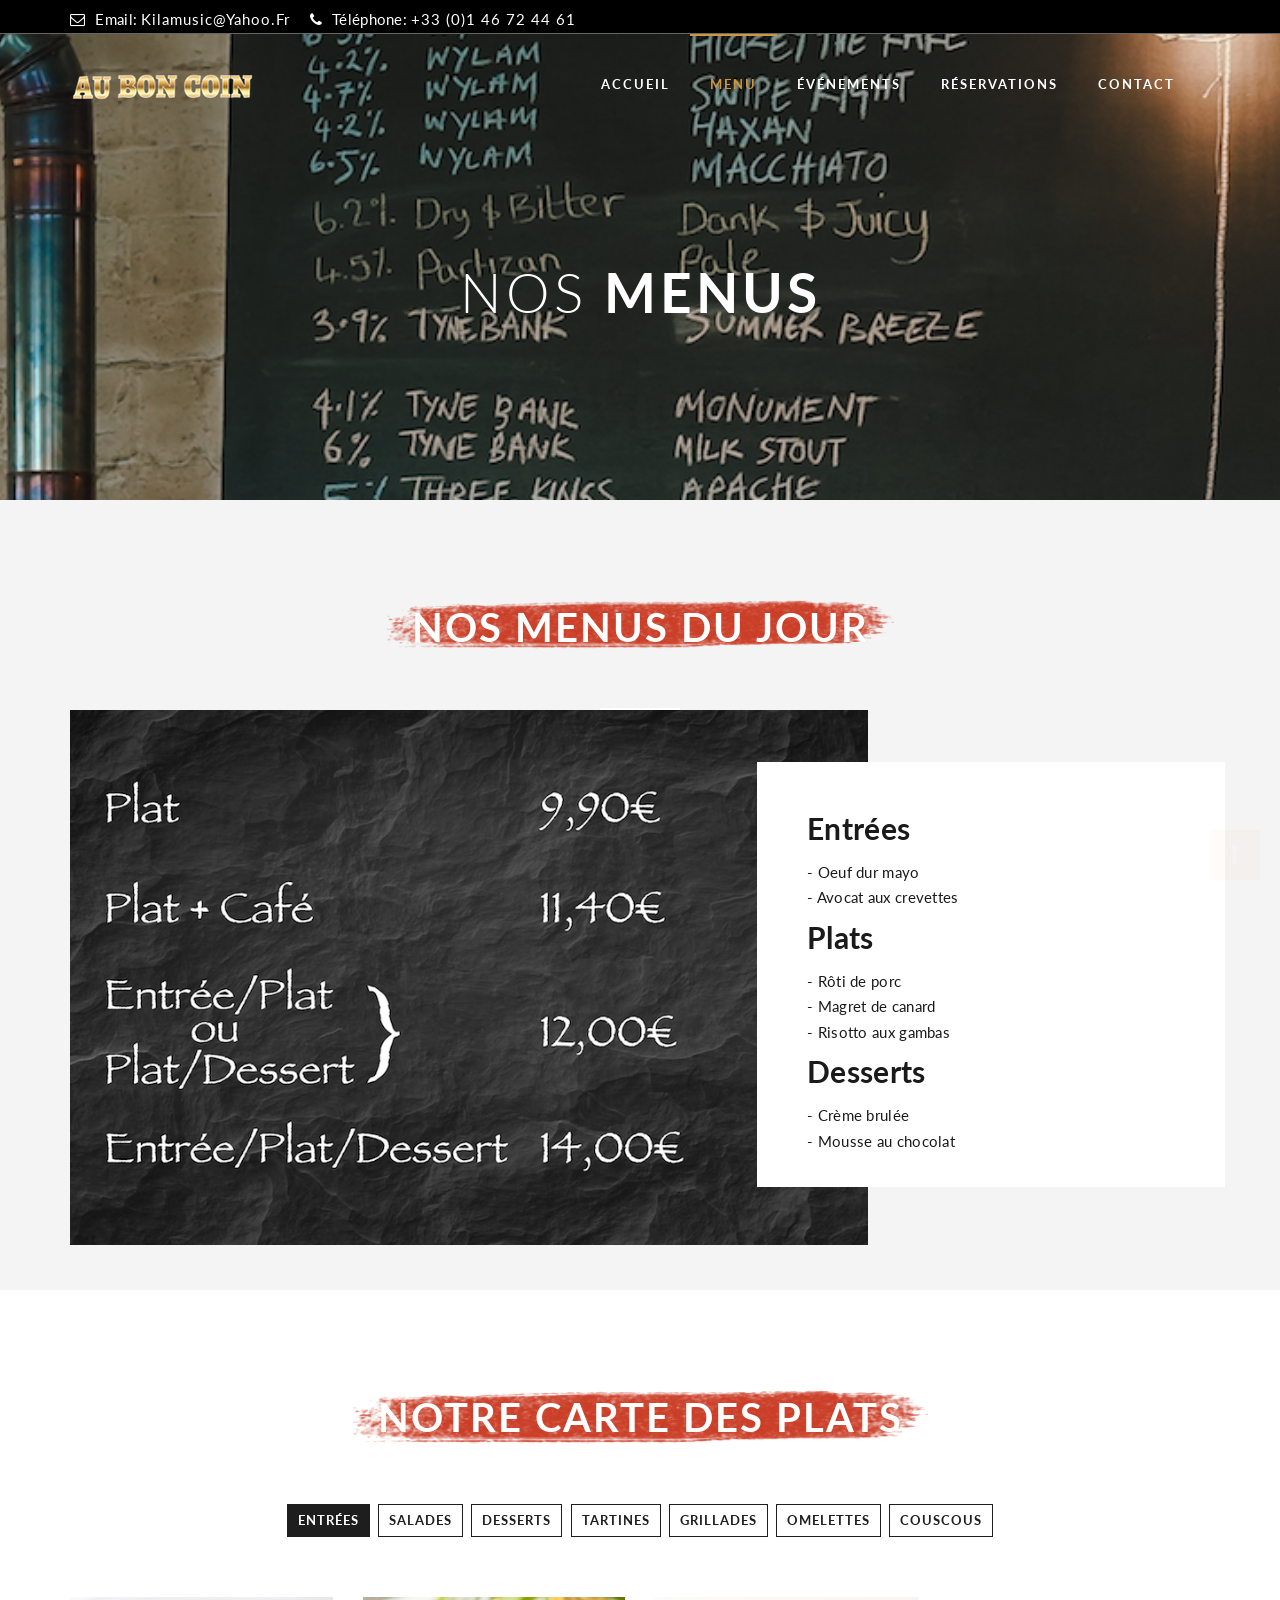
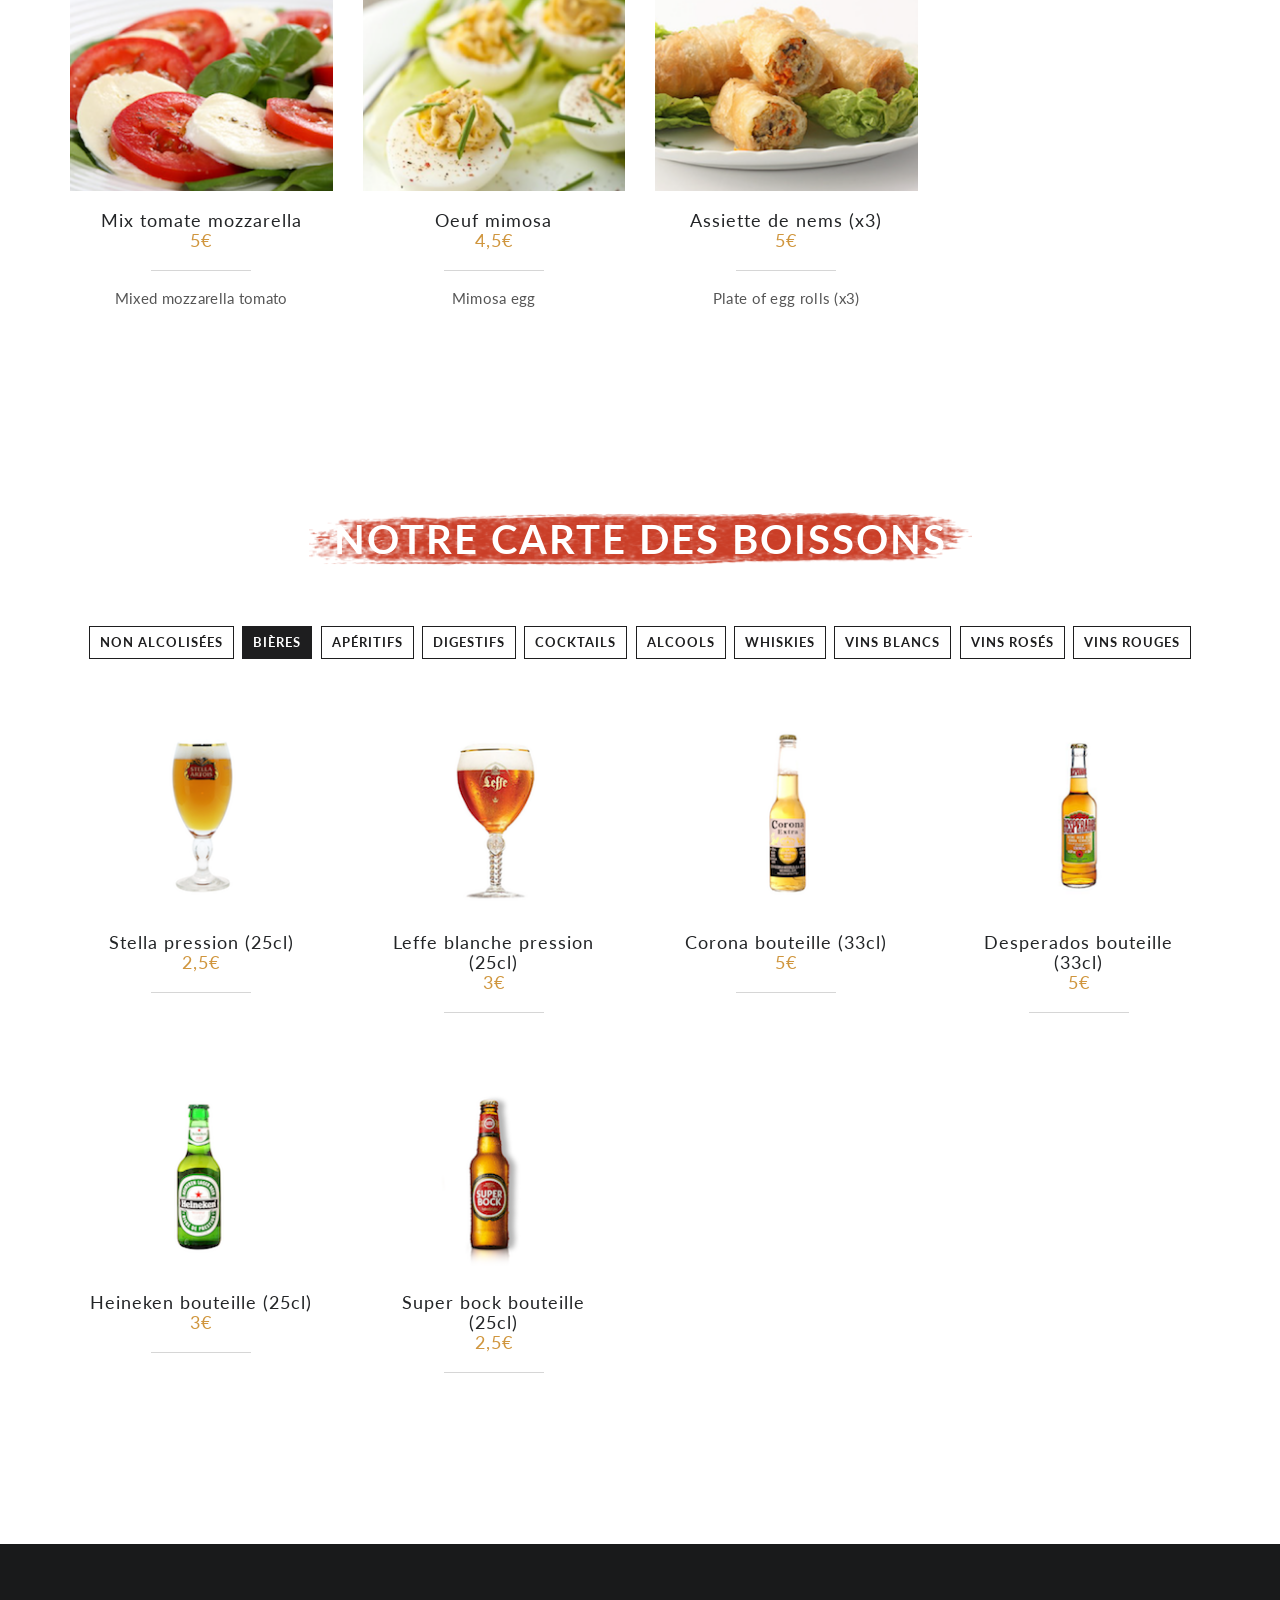
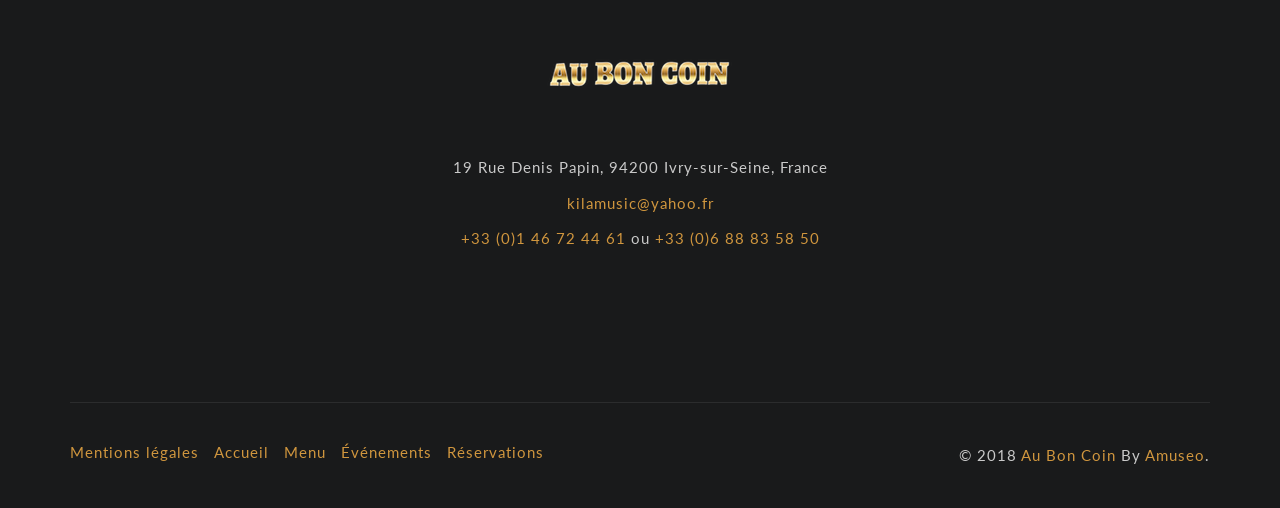
==== commit 32ac4bc2: "menu" ====
--- a/Site/owl-restaurant/carte.html
+++ b/Site/owl-restaurant/carte.html
@@ -192,7 +192,7 @@
             <div class="row food-menu-list">
                 <div class="mix col-md-3 col-lg-3 col-sm-6 col-xs-12 single-menu entree">
                     <div class="food-menu-img">
-                        <a href="img/menu/menu_1.jpg" class="menu-popup" data-effect="mfp-zoom-out"><img src="img/menu/menu_1.jpg" alt=""></a>
+                        <a  class="menu-popup" data-effect="mfp-zoom-out"><img src="img/menu/tomate.png" alt=""></a>
                     </div>
                     <div class="food-menu-details">
                         <h4>Mix tomate mozzarella  <span class="menu-price">5€</span></h4>
@@ -202,7 +202,7 @@
                 </div>
                 <div class="mix col-md-3 col-lg-3 col-sm-6 col-xs-12 single-menu entree">
                     <div class="food-menu-img">
-                        <a href="img/menu/menu_2.jpg" class="menu-popup" data-effect="mfp-zoom-out"><img src="img/menu/menu_2.jpg" alt=""></a>
+                        <a  class="menu-popup" data-effect="mfp-zoom-out"><img src="img/menu/oeuf.png" alt=""></a>
                     </div>
                     <div class="food-menu-details">
                         <h4>Oeuf mimosa<span class="menu-price"><br>4,5€</span></h4>
@@ -212,7 +212,7 @@
                 </div>
                 <div class="mix col-md-3 col-lg-3 col-sm-6 col-xs-12 single-menu entree">
                     <div class="food-menu-img">
-                        <a href="img/menu/menu_2.jpg" class="menu-popup" data-effect="mfp-zoom-out"><img src="img/menu/menu_2.jpg" alt=""></a>
+                        <a  class="menu-popup" data-effect="mfp-zoom-out"><img src="img/menu/nem.png" alt=""></a>
                     </div>
                     <div class="food-menu-details">
                         <h4>Assiette de nems (x3)<span class="menu-price"><br>5€</span></h4>
@@ -224,7 +224,7 @@
 
                 <div class="mix col-md-3 col-lg-3 col-sm-6 col-xs-12 single-menu salade">
                     <div class="food-menu-img">
-                        <a href="img/menu/menu_4.jpg" class="menu-popup" data-effect="mfp-zoom-out"><img src="img/menu/menu_4.jpg" alt=""></a>
+                        <a  class="menu-popup" data-effect="mfp-zoom-out"><img src="img/menu/parisienne.png" alt=""></a>
                     </div>
                     <div class="food-menu-details">
                         <h4>La Parisienne <span class="menu-price"><br>9€</span></h4>
@@ -233,7 +233,7 @@
                 </div>
                 <div class="mix col-md-3 col-lg-3 col-sm-6 col-xs-12 single-menu salade">
                     <div class="food-menu-img">
-                        <a href="img/menu/menu_4.jpg" class="menu-popup" data-effect="mfp-zoom-out"><img src="img/menu/menu_4.jpg" alt=""></a>
+                        <a  class="menu-popup" data-effect="mfp-zoom-out"><img src="img/menu/norvegienne.png" alt=""></a>
                     </div>
                     <div class="food-menu-details">
                         <h4>La Norvégienne <span class="menu-price"><br>9,5€</span></h4>
@@ -242,7 +242,7 @@
                 </div>
                 <div class="mix col-md-3 col-lg-3 col-sm-6 col-xs-12 single-menu salade">
                     <div class="food-menu-img">
-                        <a href="img/menu/menu_4.jpg" class="menu-popup" data-effect="mfp-zoom-out"><img src="img/menu/menu_4.jpg" alt=""></a>
+                        <a  class="menu-popup" data-effect="mfp-zoom-out"><img src="img/menu/chef.png" alt=""></a>
                     </div>
                     <div class="food-menu-details">
                         <h4>La Chef <span class="menu-price"><br>10€</span></h4>
@@ -255,7 +255,7 @@
 
                 <div class="mix col-md-3 col-lg-3 col-sm-6 col-xs-12 single-menu dessert">
                     <div class="food-menu-img">
-                        <a href="img/menu/menu_4.jpg" class="menu-popup" data-effect="mfp-zoom-out"><img src="img/menu/menu_4.jpg" alt=""></a>
+                        <a  class="menu-popup" data-effect="mfp-zoom-out"><img src="img/menu/mousse.png" alt=""></a>
                     </div>
                     <div class="food-menu-details">
                         <h4>Mousse aux chocolat <span class="menu-price"><br>4€</span></h4>
@@ -266,7 +266,7 @@
                 </div>
                 <div class="mix col-md-3 col-lg-3 col-sm-6 col-xs-12 single-menu dessert">
                     <div class="food-menu-img">
-                        <a href="img/menu/menu_4.jpg" class="menu-popup" data-effect="mfp-zoom-out"><img src="img/menu/menu_4.jpg" alt=""></a>
+                        <a  class="menu-popup" data-effect="mfp-zoom-out"><img src="img/menu/tarte.png" alt=""></a>
                     </div>
                     <div class="food-menu-details">
                         <h4>Tarte de saison <span class="menu-price"><br>5€</span></h4>
@@ -278,25 +278,29 @@
                 </div>
                 <div class="mix col-md-3 col-lg-3 col-sm-6 col-xs-12 single-menu dessert">
                     <div class="food-menu-img">
-                        <a href="img/menu/menu_4.jpg" class="menu-popup" data-effect="mfp-zoom-out"><img src="img/menu/menu_4.jpg" alt=""></a>
+                        <a  class="menu-popup" data-effect="mfp-zoom-out"><img src="img/menu/fruit.png" alt=""></a>
                     </div>
                     <div class="food-menu-details">
                         <h4>Salade de fruits <span class="menu-price"><br>4€</span></h4>
                         <p class="menu-speacification"><span>Fruits salad</span></p>
+                        <p class="menu-speacification"><span><br></span></p>
+                        <p class="menu-speacification"><span><br></span></p>
                     </div>
                 </div>
                 <div class="mix col-md-3 col-lg-3 col-sm-6 col-xs-12 single-menu dessert">
                     <div class="food-menu-img">
-                        <a href="img/menu/menu_4.jpg" class="menu-popup" data-effect="mfp-zoom-out"><img src="img/menu/menu_4.jpg" alt=""></a>
+                        <a  class="menu-popup" data-effect="mfp-zoom-out"><img src="img/menu/moelleux1.png" alt=""></a>
                     </div>
                     <div class="food-menu-details">
                         <h4>Moelleux au chocolat<span class="menu-price"><br>5€</span></h4>
                         <p class="menu-speacification"><span>Chocolate cake</span></p>
+                        <p class="menu-speacification"><span><br></span></p>
+                        <p class="menu-speacification"><span><br></span></p>
                     </div>
                 </div>
                 <div class="mix col-md-3 col-lg-3 col-sm-6 col-xs-12 single-menu dessert">
                     <div class="food-menu-img">
-                        <a href="img/menu/menu_4.jpg" class="menu-popup" data-effect="mfp-zoom-out"><img src="img/menu/menu_4.jpg" alt=""></a>
+                        <a  class="menu-popup" data-effect="mfp-zoom-out"><img src="img/menu/glace.png" alt=""></a>
                     </div>
                     <div class="food-menu-details">
                         <h4>Glace x3 boules + chantilly<span class="menu-price"><br>4,5€</span></h4>
@@ -309,7 +313,7 @@
 
                 <div class="mix col-md-3 col-lg-3 col-sm-6 col-xs-12 single-menu tartine">
                     <div class="food-menu-img">
-                        <a href="img/menu/menu_4.jpg" class="menu-popup" data-effect="mfp-zoom-out"><img src="img/menu/menu_4.jpg" alt=""></a>
+                        <a  class="menu-popup" data-effect="mfp-zoom-out"><img src="img/menu/croque.png" alt=""></a>
                     </div>
                     <div class="food-menu-details">
                         <h4>Croque-monsieur<span class="menu-price"><br>8€</span></h4>
@@ -318,7 +322,7 @@
                 </div>
                 <div class="mix col-md-3 col-lg-3 col-sm-6 col-xs-12 single-menu tartine">
                     <div class="food-menu-img">
-                        <a href="img/menu/menu_4.jpg" class="menu-popup" data-effect="mfp-zoom-out"><img src="img/menu/menu_4.jpg" alt=""></a>
+                        <a  class="menu-popup" data-effect="mfp-zoom-out"><img src="img/menu/madame.png" alt=""></a>
                     </div>
                     <div class="food-menu-details">
                         <h4>Croque-madame<span class="menu-price"><br>8,5€</span></h4>
@@ -332,7 +336,7 @@
 
                 <div class="mix col-md-3 col-lg-3 col-sm-6 col-xs-12 single-menu grill">
                     <div class="food-menu-img">
-                        <a href="img/menu/menu_4.jpg" class="menu-popup" data-effect="mfp-zoom-out"><img src="img/menu/menu_4.jpg" alt=""></a>
+                        <a  class="menu-popup" data-effect="mfp-zoom-out"><img src="img/menu/bavette.png" alt=""></a>
                     </div>
                     <div class="food-menu-details">
                         <h4>Bavette grillée<span class="menu-price"><br>11€</span></h4>
@@ -342,7 +346,7 @@
                 </div>
                 <div class="mix col-md-3 col-lg-3 col-sm-6 col-xs-12 single-menu grill">
                     <div class="food-menu-img">
-                        <a href="img/menu/menu_4.jpg" class="menu-popup" data-effect="mfp-zoom-out"><img src="img/menu/menu_4.jpg" alt=""></a>
+                        <a  class="menu-popup" data-effect="mfp-zoom-out"><img src="img/menu/entrecote.png" alt=""></a>
                     </div>
                     <div class="food-menu-details">
                         <h4>Entrecôte grillée<span class="menu-price"><br>15€</span></h4>
@@ -352,7 +356,7 @@
                 </div>
                 <div class="mix col-md-3 col-lg-3 col-sm-6 col-xs-12 single-menu grill">
                     <div class="food-menu-img">
-                        <a href="img/menu/menu_4.jpg" class="menu-popup" data-effect="mfp-zoom-out"><img src="img/menu/menu_4.jpg" alt=""></a>
+                        <a  class="menu-popup" data-effect="mfp-zoom-out"><img src="img/menu/saumon.png" alt=""></a>
                     </div>
                     <div class="food-menu-details">
                         <h4>Pavé de saumon<span class="menu-price"><br>11€</span></h4>
@@ -365,7 +369,7 @@
 
                 <div class="mix col-md-3 col-lg-3 col-sm-6 col-xs-12 single-menu omelette">
                     <div class="food-menu-img">
-                        <a href="img/menu/menu_4.jpg" class="menu-popup" data-effect="mfp-zoom-out"><img src="img/menu/menu_4.jpg" alt=""></a>
+                        <a  class="menu-popup" data-effect="mfp-zoom-out"><img src="img/menu/mixte.png" alt=""></a>
                     </div>
                     <div class="food-menu-details">
                         <h4>La Mixte<span class="menu-price"><br>8,5€</span></h4>
@@ -374,7 +378,7 @@
                 </div>
                 <div class="mix col-md-3 col-lg-3 col-sm-6 col-xs-12 single-menu omelette">
                     <div class="food-menu-img">
-                        <a href="img/menu/menu_4.jpg" class="menu-popup" data-effect="mfp-zoom-out"><img src="img/menu/menu_4.jpg" alt=""></a>
+                        <a  class="menu-popup" data-effect="mfp-zoom-out"><img src="img/menu/complete.png" alt=""></a>
                     </div>
                     <div class="food-menu-details">
                         <h4>La Complète<span class="menu-price"><br>9€</span></h4>
@@ -386,7 +390,7 @@
 
                 <div class="mix col-md-3 col-lg-3 col-sm-6 col-xs-12 single-menu couscous">
                     <div class="food-menu-img">
-                        <a href="img/menu/menu_4.jpg" class="menu-popup" data-effect="mfp-zoom-out"><img src="img/menu/menu_4.jpg" alt=""></a>
+                        <a  class="menu-popup" data-effect="mfp-zoom-out"><img src="img/menu/brochette.png" alt=""></a>
                     </div>
                     <div class="food-menu-details">
                         <h4>Brochettes de boeuf<span class="menu-price"><br>12€</span></h4>
@@ -397,7 +401,7 @@
                 </div>
                 <div class="mix col-md-3 col-lg-3 col-sm-6 col-xs-12 single-menu couscous">
                     <div class="food-menu-img">
-                        <a href="img/menu/menu_4.jpg" class="menu-popup" data-effect="mfp-zoom-out"><img src="img/menu/menu_4.jpg" alt=""></a>
+                        <a  class="menu-popup" data-effect="mfp-zoom-out"><img src="img/menu/merguez.png" alt=""></a>
                     </div>
                     <div class="food-menu-details">
                         <h4>Merguez<span class="menu-price"><br>11€</span></h4>
@@ -408,7 +412,7 @@
                 </div>
                 <div class="mix col-md-3 col-lg-3 col-sm-6 col-xs-12 single-menu couscous">
                     <div class="food-menu-img">
-                        <a href="img/menu/menu_4.jpg" class="menu-popup" data-effect="mfp-zoom-out"><img src="img/menu/menu_4.jpg" alt=""></a>
+                        <a  class="menu-popup" data-effect="mfp-zoom-out"><img src="img/menu/poulet.png" alt=""></a>
                     </div>
                     <div class="food-menu-details">
                         <h4>Poulet<span class="menu-price"><br>13€</span></h4>
@@ -419,7 +423,7 @@
                 </div>
                 <div class="mix col-md-3 col-lg-3 col-sm-6 col-xs-12 single-menu couscous">
                     <div class="food-menu-img">
-                        <a href="img/menu/menu_4.jpg" class="menu-popup" data-effect="mfp-zoom-out"><img src="img/menu/menu_4.jpg" alt=""></a>
+                        <a  class="menu-popup" data-effect="mfp-zoom-out"><img src="img/menu/royal.png" alt=""></a>
                     </div>
                     <div class="food-menu-details">
                         <h4>Royal<span class="menu-price"><br>15€</span></h4>
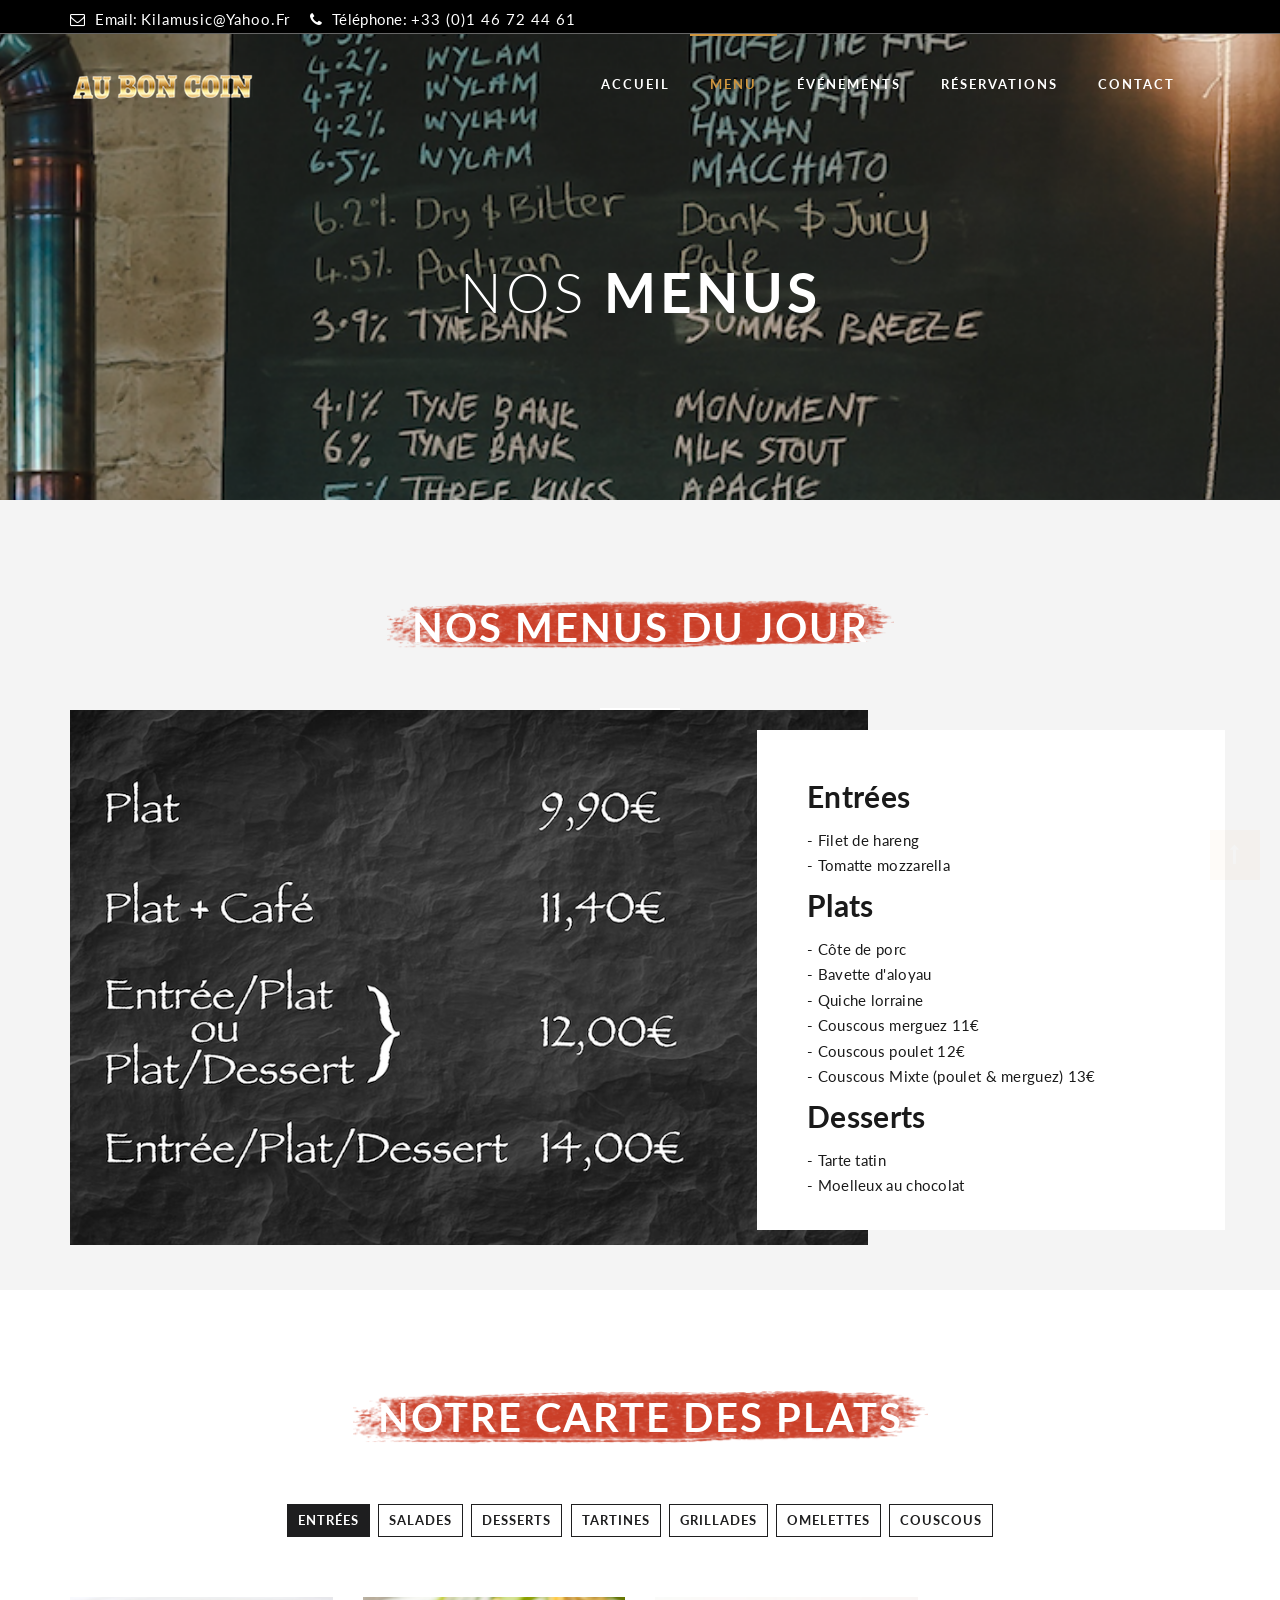
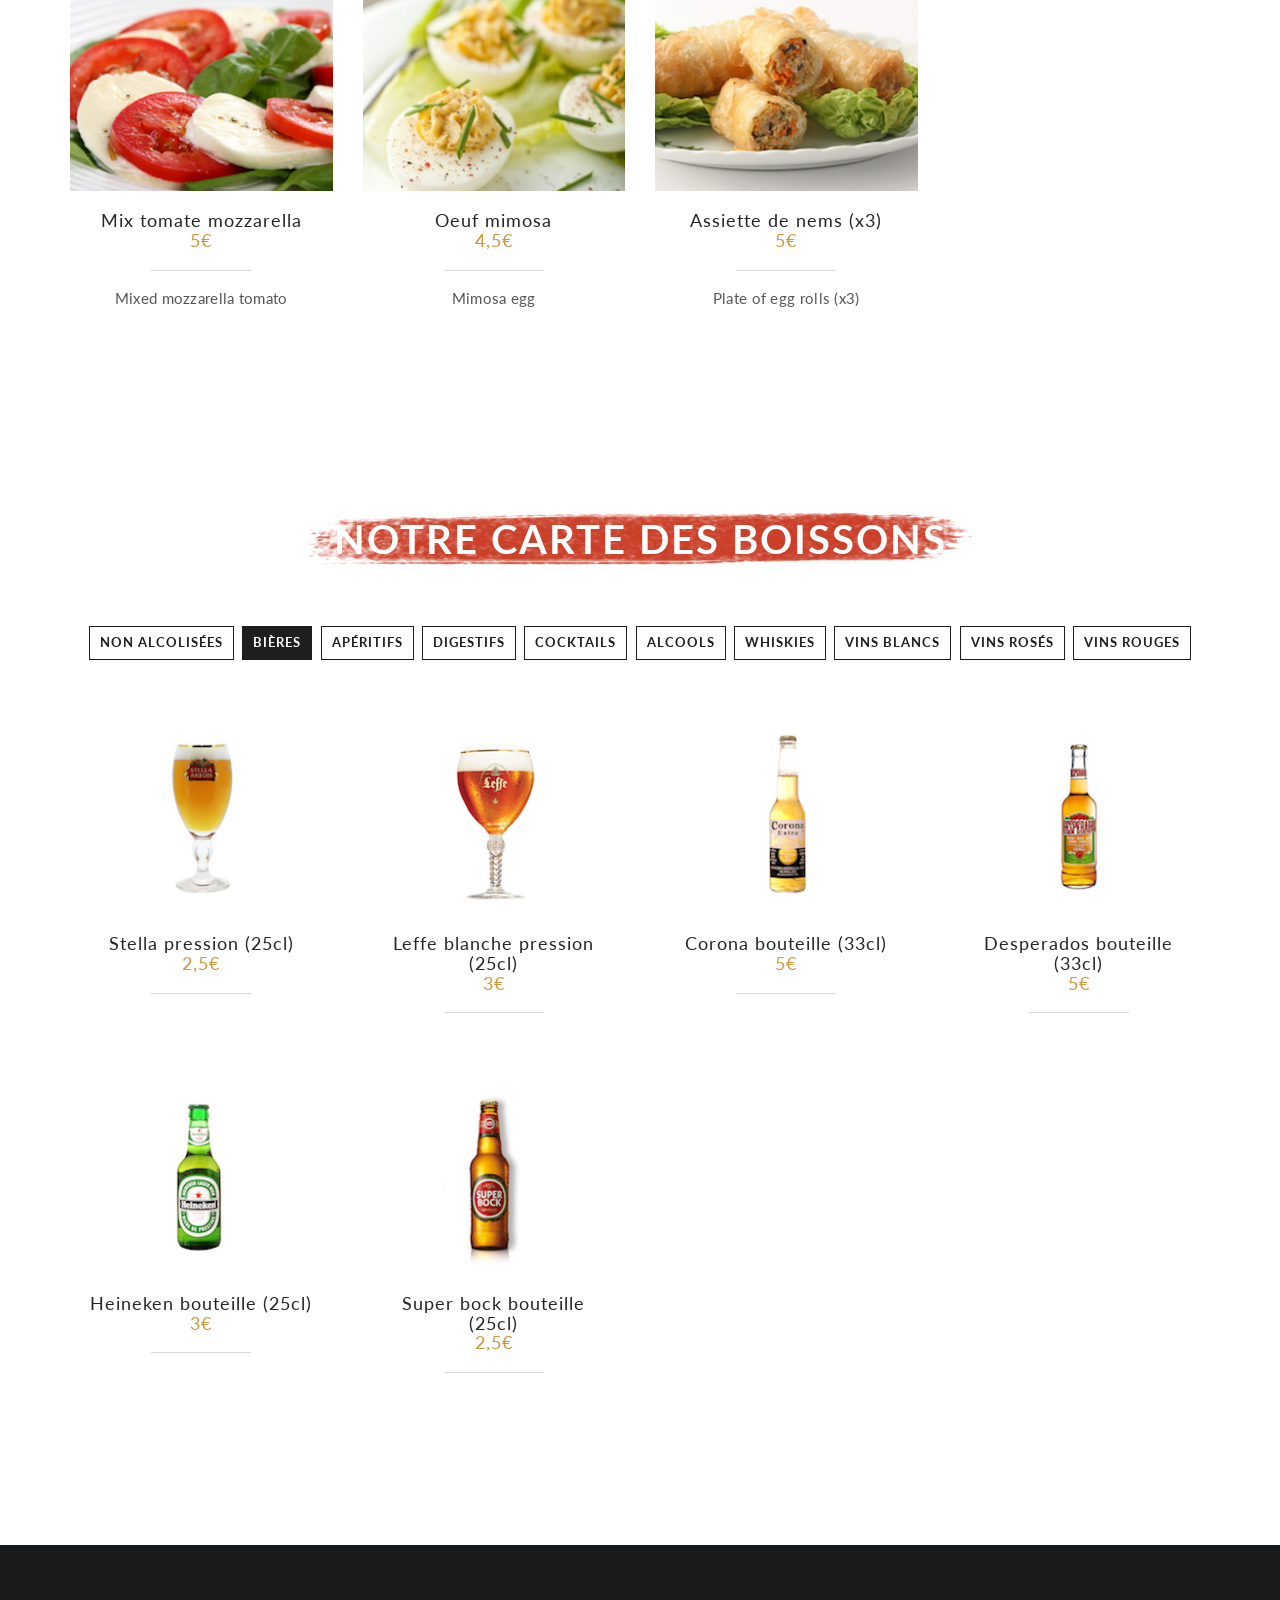
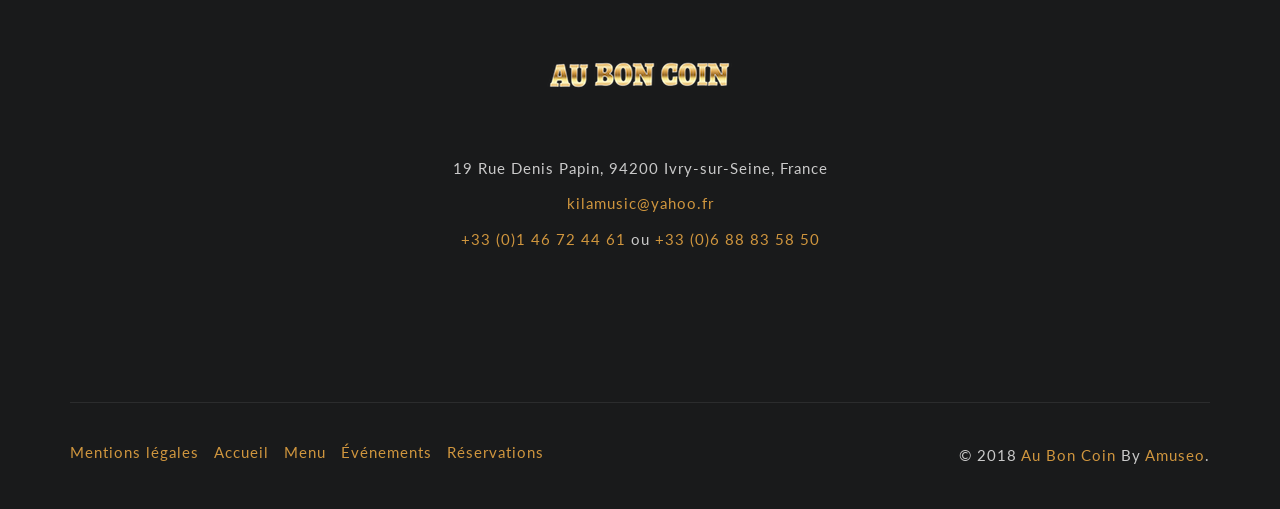
==== commit d8210c46: "menu + event" ====
--- a/Site/owl-restaurant/carte.html
+++ b/Site/owl-restaurant/carte.html
@@ -146,11 +146,21 @@
                         </div>
                         <div class="promotions-details">
                             <h3>Entrées </h3>
-                            <p>- Oeuf dur mayo </br>- Avocat aux crevettes</p>
+                            <p>- Filet de hareng
+                                </br>- Tomatte mozzarella
+                            </p>
                             <h3>Plats </h3>
-                            <p>- Rôti de porc </br>- Magret de canard </br>- Risotto aux gambas</p>
+                            <p>- Côte de porc
+                                </br>- Bavette d'aloyau
+                                </br>- Quiche lorraine
+                                </br>- Couscous merguez 11€
+                                </br>- Couscous poulet 12€
+                                </br>- Couscous Mixte (poulet & merguez) 13€
+                            </p>
                             <h3>Desserts </h3>
-                            <p>- Crème brulée </br>- Mousse au chocolat</p>
+                            <p>- Tarte tatin
+                                </br>- Moelleux au chocolat
+                            </p>
 
                         </div>
                     </div>
--- a/Site/owl-restaurant/style.css
+++ b/Site/owl-restaurant/style.css
@@ -2553,9 +2553,9 @@
 .style-three .promotions-details {
     background: #fff none repeat scroll 0 0;
     color: #1a1a1a;
-    height: 425px;
-    margin-top: -188px;
-    max-height: 425px;
+    height: 500px;     /*425px;*/
+    margin-top: -220px;       /*-188px;*/
+    max-height: 500px;
     padding: 50px;
     position: absolute;
     right: 0;
